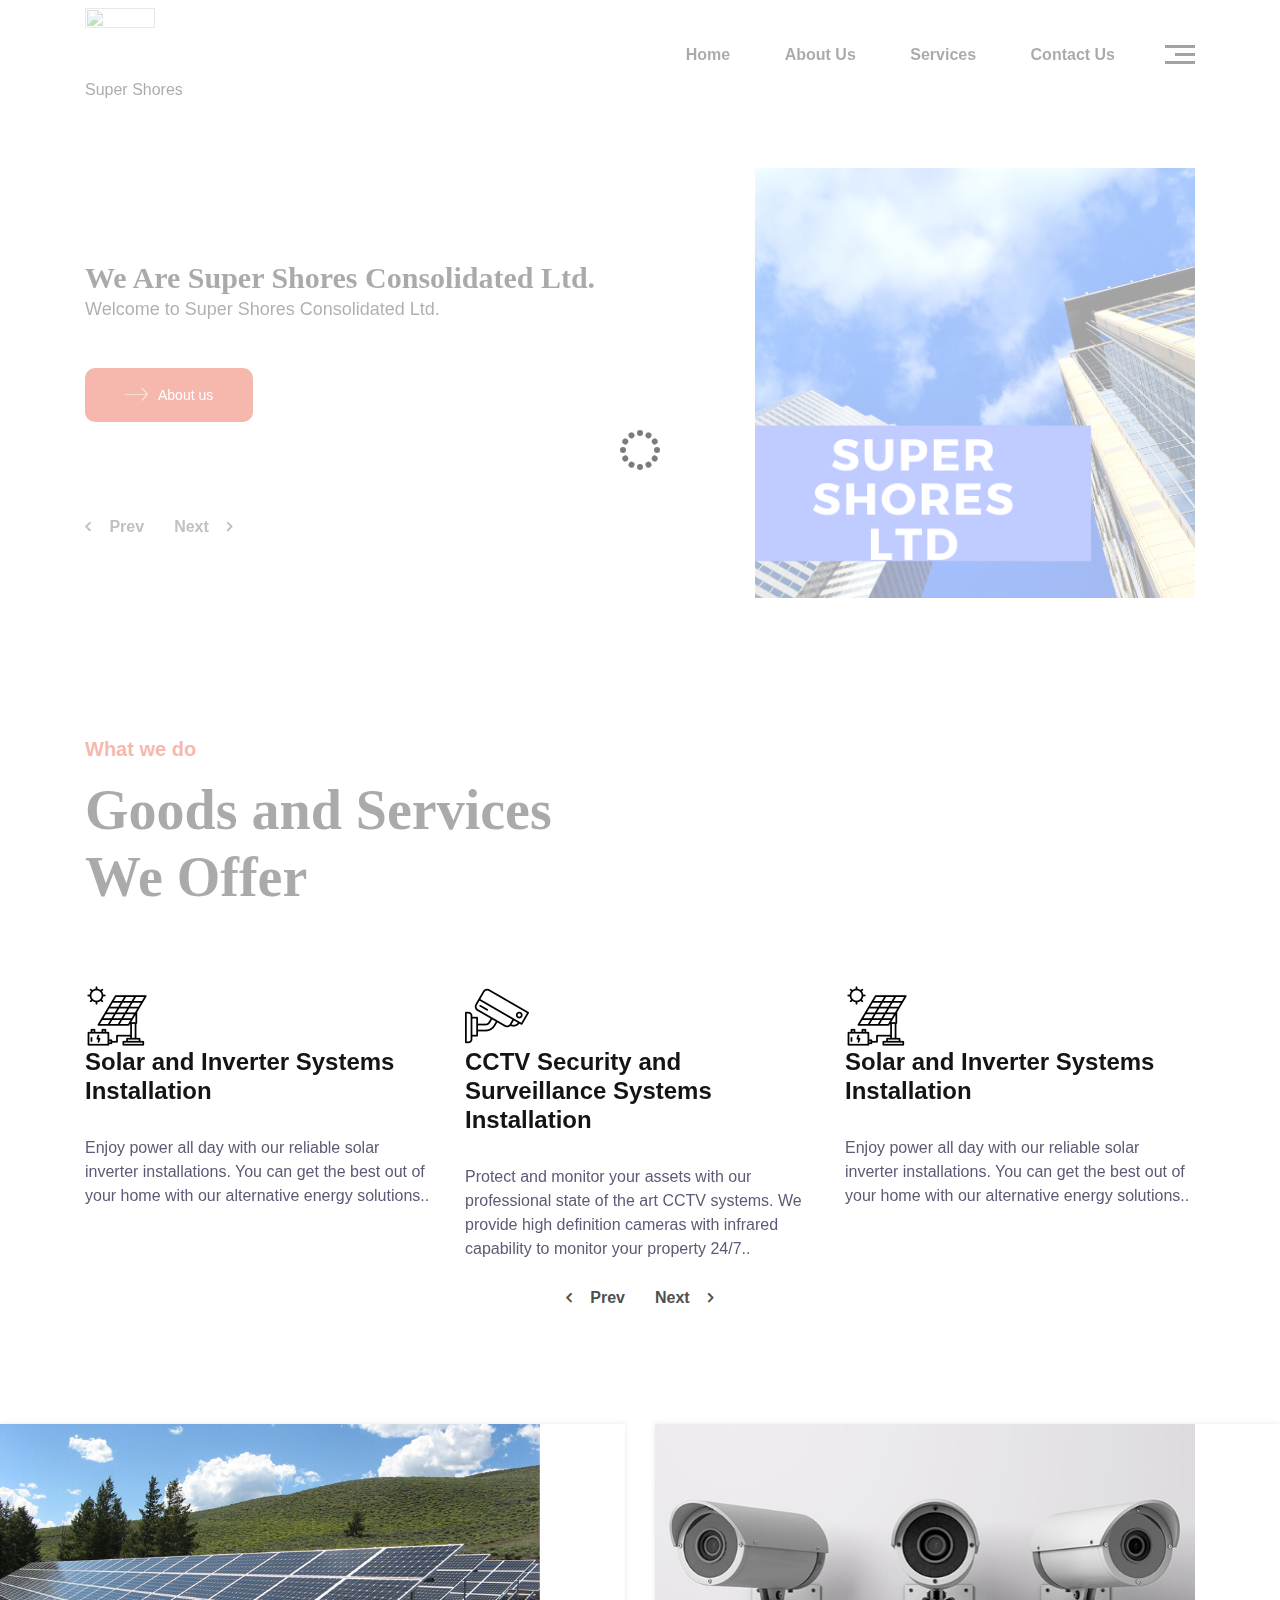
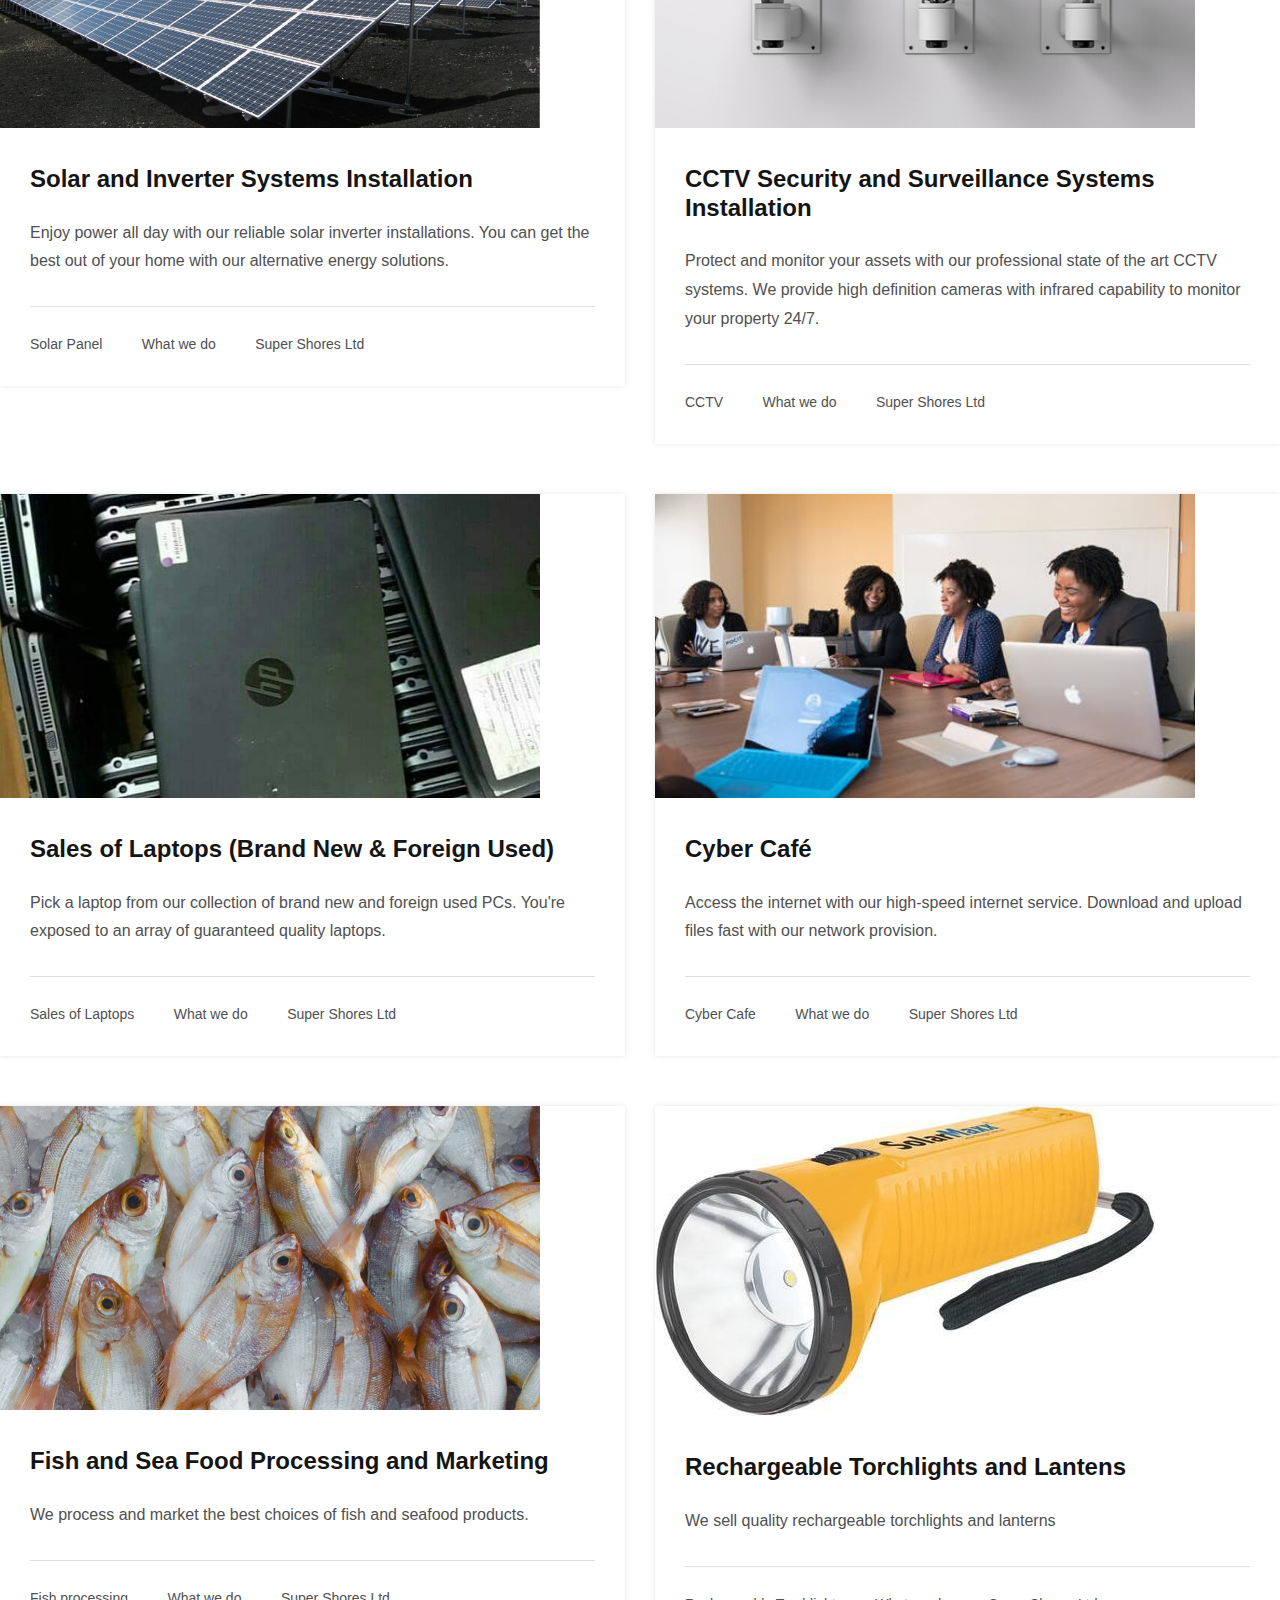
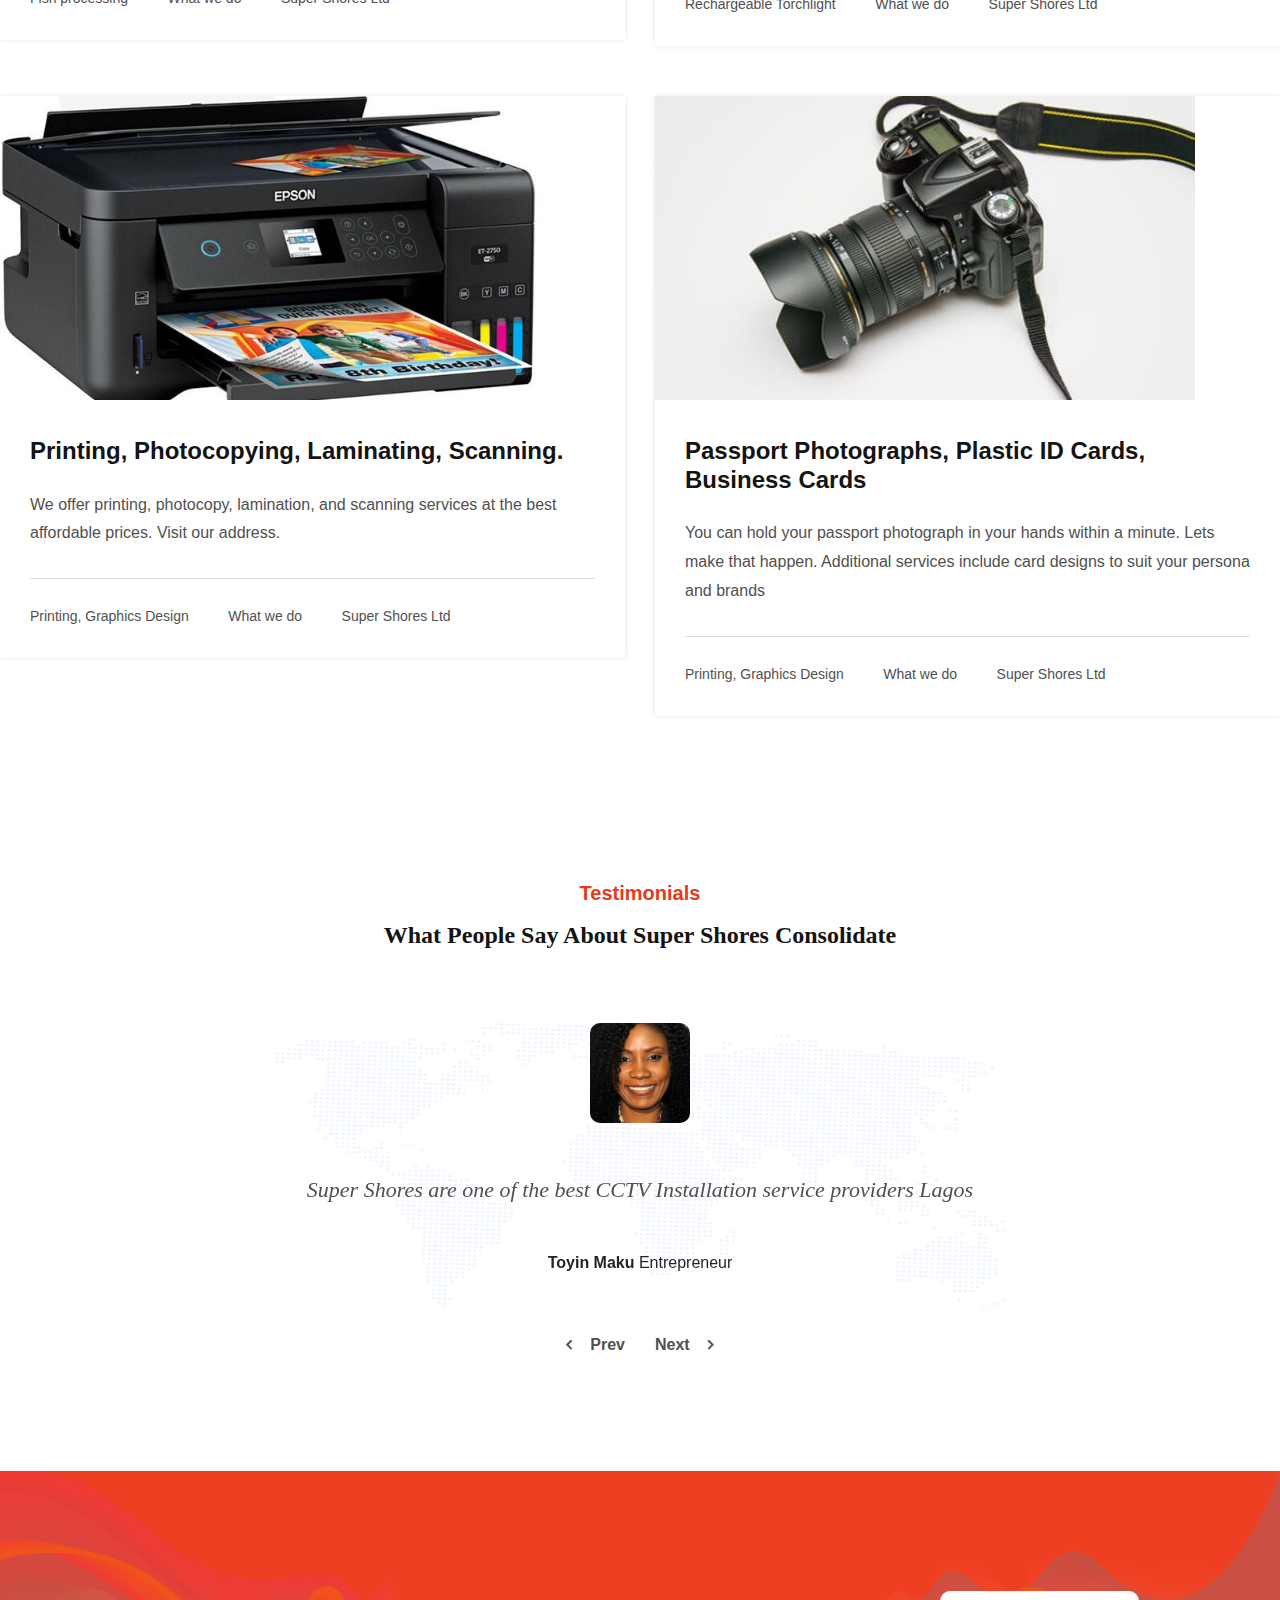
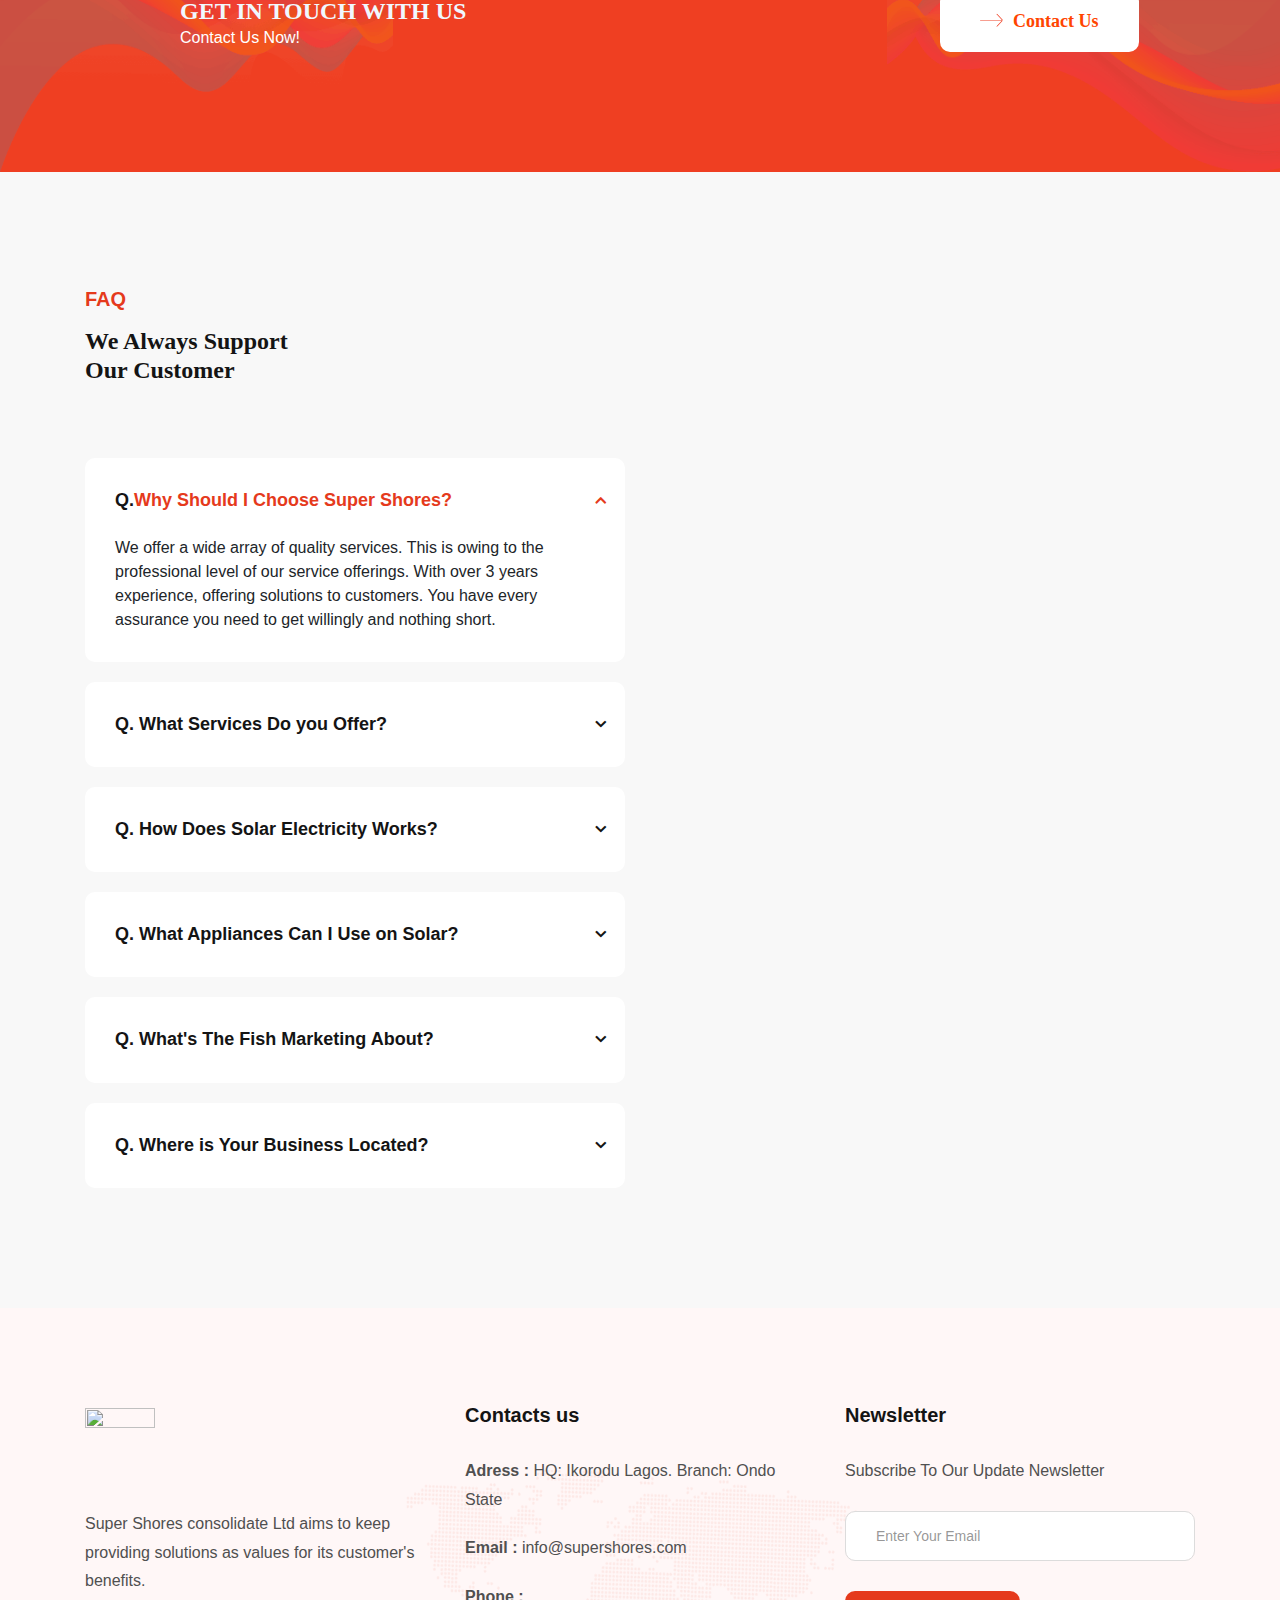
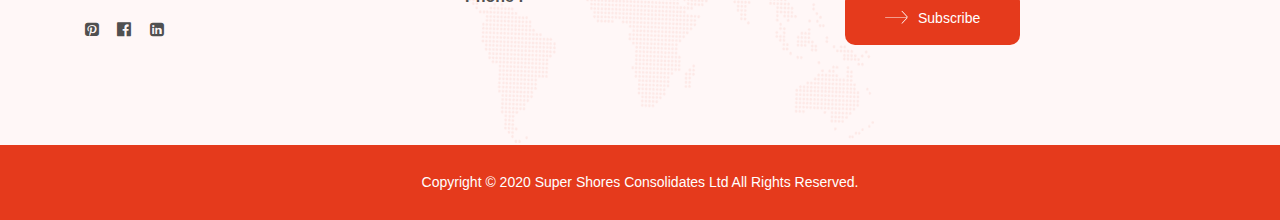
==== index.html @ 83df8cf6 "new" ====
<!DOCTYPE html>
<html lang="zxx">
<head>
    <meta charset="utf-8">
    <meta name="google-site-verification" content="google-site-verification=FLWg2yKEl3-BNckVAK6mxP0PyGJipvJ8XT6WttfmV6Q">
    <meta name="viewport" content="width=device-width, initial-scale=1, shrink-to-fit=no">
    <meta http-equiv="X-UA-Compatible" content="IE=edge">

    <!-- Document Title -->
    <title>Super Shores Consolidated Ltd</title>
 
    <!-- Favicon -->
    <link rel="shortcut icon" type="image/png" href="https://res.cloudinary.com/unitech-global-resource/image/upload/v1593108342/Supershores_2x-Landmark_dmmtxi.png" />
    <!--==== Google Fonts ====-->
    <link href="https://res.cloudinary.com/unitech-global-resource/image/upload/v1593108342/Supershores_2x-Landmark_dmmtxi.png" rel="stylesheet">

    <!-- CSS Files -->

    <!--==== Bootstrap css file ====-->
    <link rel="stylesheet" href="assets/css/bootstrap.min.css">

    <!--==== Font-Awesome css file ====-->
    <link rel="stylesheet" href="assets/css/font-awesome.min.css">

    <!--==== Owl Carousel ====-->
    <link rel="stylesheet" href="assets/plugins/owl-carousel/owl.carousel.min.css">

    <!--==== Animate css file ====-->
    <link rel="stylesheet" href="assets/plugins/animate/animate.min.css">

    <!--==== Style css file ====-->
    <link rel="stylesheet" href="assets/css/style.css">

    <!--==== Responsive css file ====-->
    <link rel="stylesheet" href="assets/css/responsive.css">

    <!--==== Custom css file ====-->
    <link rel="stylesheet" href="assets/css/custom.css">
</head>
<body>
    <!-- Preloader -->
    <div class="preloader">
        <div class="preload-img">
            <div class="sk-circle">
                <div class="sk-child sk-circle1"></div>
                <div class="sk-child sk-circle2"></div>
                <div class="sk-child sk-circle3"></div>
                <div class="sk-child sk-circle4"></div>
                <div class="sk-child sk-circle5"></div>
                <div class="sk-child sk-circle6"></div>
                <div class="sk-child sk-circle7"></div>
                <div class="sk-child sk-circle8"></div>
                <div class="sk-child sk-circle9"></div>
                <div class="sk-child sk-circle10"></div>
                <div class="sk-child sk-circle11"></div>
                <div class="sk-child sk-circle12"></div>
            </div>
        </div>
    </div>
    <!-- End of Preloader -->

    <!-- Header -->
    <header class="bizagn--header">
        <!-- Overlay -->
        <div class="nav-ol"></div>
        <!-- End of Overlay -->

        <div class="bizagn--sticky-nav sticky-header-true">
            <div class="container">
                <!-- Navbar -->
                <div class="bizagn--navbar">
                    <div class="row align-items-center">
                        
                        <div class="col-md-3 col-6">
                            <!-- logo -->
                            <div class="bizagn--logo">
                                <a href="index.html"><img src="https://res.cloudinary.com/unitech-global-resource/image/upload/v1593108342/Supershores_2x-Landmark_dmmtxi.png" height="70px" width="70px" alt="" class="img-fluid" data-rjs="2"> <br>Super Shores</a>
                            </div>
                            <!-- End of logo -->
                        </div>

                        <div class="col-md-9 col-6 d-flex align-items-center justify-content-end position-static">
                            <div class="bizagn--nav-menu">


                                <ul>
                                    <li class="menu-item-has-children"><a href="index.html">Home</a>
                                    
                                    </li>
                                    <li class="menu-item-has-children"><a href="#">About Us</a>
                                        <ul class="sub-menu">
                                            <li><a href="about-us.html">About Us</a></li>
                                        </ul>
                                    </li>
                                    <li class="menu-item-has-children"><a href="#">Services</a>
                                        <ul class="sub-menu">
                                            <li><a href="projects.html">Our Services</a></li>
                                            <li><a href="project-details.html">Project Details</a></li>
                                        </ul>
                                    </li>
                                   
                                    <li><a href="contact-us.html">Contact Us</a></li>
                                </ul>

                            </div>
                            <!-- End 
                            </div>
                            <!-- End of Nav Menu -->

                            <!-- mobile nav -->
                            <div class="bizagn--mobile-nav">

                                <ul class="inline-list">
                                    <li>
                                        <div class="bizagn--off-canvas-toggle">
                                            <span class="line one"></span>
                                            <span class="line two"></span>
                                            <span class="line three"></span>
                                        </div>
                                    </li>
                                </ul>

                            </div>
                            <!-- End of mobile nav -->
                        </div>

                    </div>
                </div>
                <!-- End of Navbar -->
            </div>
        </div>

        <!-- off canvas -->
        <div class="bizagn--off-canvas">
            <div class="bizagn--off-canvas-cover">
                <!-- close button -->
                <div class="bizagn--off-canvas-close">
                    Close <i class="fa fa-close"></i>
                </div>
                <!-- end of close button -->

                <!-- Menu -->
               <div class="bizagn--off-canvas-menu">
                    <ul>
                        <li><a href="index.html">Home</a></li>
                        <li><a href="about-us.html">About Us</a></li>
                        <li><a href="contact-us.html">Contact Us</a></li>
                        <li><a href="projects.html">Services</a></li>
                    </ul>
                </div><!--Menu--> 

                <!-- Newsletter -->
              

                <!-- Social -->
                <div class="bizagn--off-canvas-social">
                    <a href="#"><i class="fa fa-pinterest-square"></i></a>
                    <a href="#"><i class="fa fa-facebook-official"></i></a>
                    <a href="#"><i class="fa fa-linkedin-square"></i></a>
                    <a href="#"><i class="fa fa-dribbble"></i></a>
                    <a href="#"><i class="fa fa-behance-square"></i></a>
                </div>
                <!-- End of Social -->
            </div>
        </div>
        <!-- end of off canvas -->
    </header>
    <!-- End of Header -->

    <!-- Banner Slider -->
    <section class="bizagn--bnner-cover">
        <div class="container">
            <div class="bizagn--banner bizagn--owl-btn owl-carousel" data-owl-nav="true" data-owl-dots="true" data-owl-animate-out="fadeOut" data-owl-animate-in="fadeIn" data-owl-margin="5">

                <!-- slide 01 -->
                <div class="bizagn--banner-slide">
                    <div class="row">
                        <div class="col-md-6">
                            <!-- Slide Text -->
                            <div class="bizagn--banner-slide-text">
                                <h2>We Are Super Shores Consolidated Ltd.</h2>
                                <p>Welcome to Super Shores Consolidated Ltd. 
                                </p>
                                
                               
                                <a href="#" class="btn bizagn--base-btn">
                                    <img src="assets/images/btn-right-arrow.svg" alt="" class="svg left">   About us
                                    <img src="assets/images/btn-right-arrow.svg" alt="" class="svg right">
                                </a>
                            </div>
                            <!-- End of Slide Text -->
                        </div>
                        <div class="col-md-6 d-flex justify-content-md-end">
                            <!-- Slide Images -->
                            <div class="bizagn--banner-slide-images">
                                <div class="main-image">
                                    <img src= "assets/images/banner/1.png" height="670px" width="445px"  alt="" class="img-fluid" data-rjs="2">

                                    <div class="small-image">
                                        <div class="small-image">
                                            <img src="assets/images/banner/1-1.png" alt="" class="img-fluid" data-rjs="2">
                                        </div>
                                    </div>
                                </div>
                            </div>
                            <!-- End of Slide Images -->
                        </div>
                    </div>
                </div>
                <!-- End of slide 01 -->

                <!-- slide 02 -->
                <div class="bizagn--banner-slide">
                    <div class="row">
                        <div class="col-md-6">
                            <!-- Slide Text -->
                            <div class="bizagn--banner-slide-text">
                                <h2>We are Super Shores Consolidated Ltd</h2>
                                <p>We are based in Lagos and Ondo state</p>
                                
                                <a href="#" class="btn bizagn--base-btn">
                                    <img src="assets/images/btn-right-arrow.svg" alt="" class="svg left"> About Us
                                    <img src="assets/images/btn-right-arrow.svg" alt="" class="svg right">
                                </a>
                            </div>
                            
                        </div>
                        <div class="col-md-6">
                            <!-- Slide Images -->
                            <div class="bizagn--banner-slide-images d-flex justify-content-md-end">
                                <div class="main-image">
                                    <img src="https://res.cloudinary.com/unitech-global-resource/image/upload/v1593038697/s_cgwyqb.png" alt="" class="img-fluid" data-rjs="2">

                                    <div class="small-image">
                                        <img src="assets/images/banner/1-1.png" alt="" class="img-fluid" data-rjs="2">
                                    </div>
                                </div>
                            </div>
                            <!-- End of Slide Images -->
                        </div>
                    </div>
                </div>
                <!-- End of slide 02 -->

                <!-- slide 03 -->
                <div class="bizagn--banner-slide">
                    <div class="row">
                        <div class="col-md-6">
                            <!-- Slide Text -->
                            <div class="bizagn--banner-slide-text">
                                <h2>We areSuper Shores Consolidated Ltd</h2>
                                <p>We are offer wide range of service.</p>
                                <a href="#" class="btn bizagn--base-btn">
                                    <img src="assets/images/btn-right-arrow.svg" alt="" class="svg left"> About Us
                                    <img src="assets/images/btn-right-arrow.svg" alt="" class="svg right">
                                </a>
                            </div>
                            <!-- End of Slide Text -->
                        </div>
                        <div class="col-md-6">
                            <!-- Slide Images -->
                            <div class="bizagn--banner-slide-images d-flex justify-content-md-end">
                                <div class="main-image">
                                    <img src="https://res.cloudinary.com/unitech-global-resource/image/upload/v1593038697/s_cgwyqb.png" alt="" class="img-fluid" data-rjs="2">

                                    <div class="small-image">
                                        <img src="assets/images/banner/1-1.png" alt="" class="img-fluid" data-rjs="2">
                                    </div>
                                </div>
                            </div>
                            <!-- End of Slide Images -->
                        </div>
                    </div>
                </div>
                <!-- End of slide 03 -->

            </div>
        </div>
    </section>
    <!-- End of Banner Slider -->

    <!-- Service -->
    <section class="pt-120 pb-120">
        <div class="container">
            <!-- Section Title -->
            <div class="bizagn--section-title">
                <p>What we do</p>
                <h2>Goods and Services <br> We Offer</h2>
            </div>
            <!-- End of Section Title -->
            <div class="bizagn--service-slider bizagn--owl-btn owl-carousel bizagn--nav-95px" data-owl-items="3" data-owl-nav="true" data-owl-margin="30" data-owl-autoplay="false" data-owl-responsive='{"0": {"items": "1"},"768": {"items": "2"}, "992": {"items": "3"}}'>
                <!-- Service Item -->
                <div class="bizagn--service-slider-item">
                    <div class="bizagn--service-item">
                        <img src= "assets/images/service/solar-panel.png" />
                        <h3>Solar and Inverter Systems Installation</h3>
                        <p>Enjoy power all day with our reliable solar inverter installations. You can get the best out of your
                            home with our alternative energy solutions..</p>
                    </div>

                </div>
                <div class="bizagn--service-slider-item">
                    <div class="bizagn--service-item">
                        <img src="assets/images/service/security-camera.png" alt="" class="img-fluid svg">
                        <h3>CCTV Security and Surveillance Systems Installation</h3>
                        <p>Protect and monitor your assets with our professional state of the art CCTV systems. We
                            provide high definition cameras with infrared capability to monitor your property 24/7..</p>
                    </div>
                </div>
                <!-- End of Service Item -->

                <!-- Service Item -->
                <div class="bizagn--service-slider-item">
                    <div class="bizagn--service-item">
                        <img src= "assets/images/service/solar-panel.png" />
                        <h3>Solar and Inverter Systems Installation</h3>
                        <p>Enjoy power all day with our reliable solar inverter installations. You can get the best out of your
                            home with our alternative energy solutions..</p>
                    </div>
                </div>
                <!-- End of Service Item -->
                
                <!-- Service Item -->
                
                <div class="bizagn--service-slider-item">
                    <div class="bizagn--service-item">
                        <img src="assets/images/service/laptop.png" alt="" class="img-fluid svg">
                        <h3>Sales of Laptops (Brand New & Foreign Used)</h3>
                        <p>Pick a laptop from our collection of brand new and foreign used PCs. You&#39;re exposed to an
                            array of guaranteed quality laptops.</p>
                    </div>
                </div>
                <!-- End of Service Item -->

                <!-- Service Item -->
                <div class="bizagn--service-slider-item">
                    <div class="bizagn--service-item">
                        
                        <img src="assets/images/service/wifi.png" alt="" class="img-fluid svg">
                        <h3>Cyber Café</h3>
                        <p>Access the internet with our high-speed internet service. Download and upload files fast with our
                            network provision.</p>
                        
                    </div>
                </div>
                <!-- End of Service Item -->

                <!-- Service Item -->
                <div class="bizagn--service-slider-item">
                    <div class="bizagn--service-item">
                        <img src="assets/images/service/graphic-design.png" alt="" class="img-fluid svg">
                        <h3>Graphics Design</h3>
                        <p>We help you create communicative graphic visuals that capture your desired concepts, and that of your
                            audience.</p>
                    </div>
                </div>
                <!-- End of Service Item -->

                <!-- Service Item -->
                <div class="bizagn--service-slider-item">
                    <div class="bizagn--service-item">
                        <img src="assets/images/service/print.png" alt="" class="img-fluid svg">
                        <h3>Printing, Photocopying, Laminating, Scanning</h3>
                        <p>We offer printing, photocopy, lamination, and scanning services at the best affordable prices.
                            Visit our address.</p>
                    </div>
                </div>
                <div class="bizagn--service-slider-item">
                    <div class="bizagn--service-item">
                        <img src="assets/images/service/ar-camera.png" alt="" class="img-fluid svg">
                        <h3>Passport Photographs, Plastic ID Cards, Business Cards</h3>
                        <p>You can hold your passport photograph in your hands within a minute. Let&#39;s make that happen.
                            Additional services include card designs to suit your persona and brands.</p>
                    </div>
                </div>
                <!-- End of Service Item -->
            </div>
        </div>
    
    </section>
    <!-- End of Service -->

    <div class="row bizagn--blog-section">
        <!-- Blog Item -->
        <div class="col-md-6">
            <div class="bizagn--blog-item">
                <a href="#" class="bizagn--post-thumb">
                    <img src="assets/images/3.png" alt="" class="img-fluid" data-rjs="2">
                </a>
                <div class="bizagn--blog-info">
                    <h3><a href="#">Solar and Inverter Systems Installation</a></h3>
                    <p>Enjoy power all day with our reliable solar inverter installations. You can get the best out of your
                        home with our alternative energy solutions.</p>
                    <div class="bizagn--blog-meta">
                        <ul class="list-inline">
                            <li> <a href="#">Solar Panel</a></li>
                            <li><a href="#">What we do</a></li>
                            <li><a href="#">Super Shores Ltd </a></li>
                        </ul>
                    </div>
                </div>
            </div>
        </div>
        <!-- End of Blog Item -->

        <!-- Blog Item -->
        <div class="col-md-6">
            <div class="bizagn--blog-item">
                <a href="#" class="bizagn--post-thumb">
                    <img src="assets/images/2.png" alt="" class="img-fluid" data-rjs="2">
                </a>
                <div class="bizagn--blog-info">
                    <h3> <a href="#"> CCTV Security and Surveillance Systems Installation </a></h3>
                    <p>Protect and monitor your assets with our professional state of the art CCTV systems. We
                        provide high definition cameras with infrared capability to monitor your property 24/7.</p>
                    <div class="bizagn--blog-meta">
                        <ul class="list-inline">
                            <li> <a href="#">CCTV </a></li>
                            <li><a href="#">What we do</a></li>
                            <li><a href="#">Super Shores Ltd </a></li>
                        </ul>
                    </div>
                </div>
            </div>
        </div>
        <!-- End of Blog Item -->
        <div class="col-md-6">
            <div class="bizagn--blog-item">
                <a href="#" class="bizagn--post-thumb">
                    <img src="assets/images/5.png" alt="" class="img-fluid" data-rjs="2">
                </a>
                <div class="bizagn--blog-info">
                    <h3> <a href="#"> Sales of Laptops (Brand New & Foreign Used) </a></h3>
                    <p>Pick a laptop from our collection of brand new and foreign used PCs. You&#39;re exposed to an
                        array of guaranteed quality laptops.</p>
                    <div class="bizagn--blog-meta">
                        <ul class="list-inline">
                            <li> <a href="#">Sales of Laptops</a></li>
                            <li><a href="#">What we do</a></li>
                            <li><a href="#">Super Shores Ltd </a></li>
                        </ul>
                    </div>
                </div>
            </div>
        </div>
        <!-- End of Blog Item -->
        <div class="col-md-6">
            <div class="bizagn--blog-item">
                <a href="#" class="bizagn--post-thumb">
                    <img src="assets/images/6.png" alt="" class="img-fluid" data-rjs="2">
                </a>
                <div class="bizagn--blog-info">
                    <h3> <a href="#"> Cyber Café </a></h3>
                    <p>Access the internet with our high-speed internet service. Download and upload files fast with our
                        network provision.</p>
                    <div class="bizagn--blog-meta">
                        <ul class="list-inline">
                            <li><a href="#">Cyber Cafe</a></li>
                            <li><a href="#">What we do</a></li>
                            <li><a href="#">Super Shores Ltd </a></li>
                        </ul>
                    </div>
                </div>
            </div>
        </div>
        <!-- End of Blog Item -->
        <div class="col-md-6">
            <div class="bizagn--blog-item">
                <a href="#" class="bizagn--post-thumb">
                    <img src="assets/images/7.png" alt="" class="img-fluid" data-rjs="2">
                </a>
                <div class="bizagn--blog-info">
                    <h3><a href="#">Fish and Sea Food Processing and Marketing </a></h3>
                    <p>We process and market the best choices of fish and seafood products.</p>
                    <div class="bizagn--blog-meta">
                        <ul class="list-inline">
                            <li> <a href="#">Fish processing</a></li>
                            <li><a href="#">What we do</a></li>
                            <li><a href="#">Super Shores Ltd </a></li>
                        </ul>
                    </div>
                </div>
            </div>
        </div>

        <!-- Blog Item -->
        <div class="col-md-6">
            <div class="bizagn--blog-item">
                <a href="#" class="bizagn--post-thumb">
                    <img src="assets/images/8.jpg" alt="" class="img-fluid" data-rjs="2">
                </a>
                <div class="bizagn--blog-info">
                    <h3><a href="#">Rechargeable Torchlights and Lantens</a></h3>
                    <p>We sell quality rechargeable torchlights and lanterns</p>
                    <div class="bizagn--blog-meta">
                        <ul class="list-inline">
                            <li> <a href="#">Rechargeable Torchlight</a></li>
                            <li><a href="#">What we do</a></li>
                            <li><a href="#">Super Shores Ltd </a></li>
                        </ul>
                    </div>
                </div>
            </div>
        </div>

        <!-- Blog Item -->
        <div class="col-md-6">
            <div class="bizagn--blog-item">
                <a href="#" class="bizagn--post-thumb">
                    <img src="assets/images/1.png" alt="" class="img-fluid" data-rjs="2">
                </a>
                <div class="bizagn--blog-info">
                    <h3><a href="#">Printing, Photocopying, Laminating, Scanning.</a></h3>
                    <p>We offer printing, photocopy, lamination, and scanning services at the best affordable prices.
                        Visit our address.</p>
                    <div class="bizagn--blog-meta">
                        <ul class="list-inline">
                            <li><a href="#">Printing, Graphics Design</a></li>
                            <li><a href="#">What we do</a></li>
                            <li><a href="#">Super Shores Ltd </a></li>
                        </ul>
                    </div>
                </div>
            </div>
        </div>

        <!-- Blog Item -->
        <div class="col-md-6">
            <div class="bizagn--blog-item">
                <a href="#" class="bizagn--post-thumb">
                    <img src="assets/images/4.png" alt="" class="img-fluid" data-rjs="2">
                </a>
                <div class="bizagn--blog-info">
                    <h3><a href="#">Passport Photographs, Plastic ID Cards, Business Cards</a></h3>
                    <p>You can hold your passport photograph in your hands within a minute. Lets make that happen.
                        Additional services include card designs to suit your persona and brands</p>
                    <div class="bizagn--blog-meta">
                        <ul class="list-inline">
                            <li> <a href="#">Printing, Graphics Design</a></li>
                            <li><a href="#">What we do</a></li>
                            <li><a href="#">Super Shores Ltd </a></li>
                        </ul>
                    </div>
                </div>
            </div>
        </div>


        <!-- Read More Button -->
        <a href="#" class="bizagn--rm-btn"><i class="fa fa-angle-right"></i></a>
        <!-- End of Read More Button -->
    </div>
</div>
</section>
<!-- End of Blogs -->

    <!-- Testimonial -->
    <section class="pt-120 pb-120">
        <div class="container">
            <!-- Section Title -->
            <div class="bizagn--section-title text-center">
                <p>Testimonials</p>
                <h3>What People Say About Super Shores Consolidate</h3>
            </div>
            <!-- End of Section Title -->

            <div class="row">
                <div class="col-md-8 offset-md-2">
                    <!-- Testimonial Slider -->
                    <div class="bizagn--testi-slider bizagn--owl-btn owl-carousel bizagn--nav-95px" data-owl-nav="true" data-owl-autoplay="false" data-bg-img="assets/images/testimonial/map-bg.png">
                        <!-- Testimonial Slider Item -->
                        <div class="bizagn--testi-slider-item">
                            <div class="bizagn--testi-item text-center">
                                <img src="assets/images/testimonial/client-1.png" alt="" class="img-fluid" data-rjs="2">
                                <p> Super Shores are one of the best CCTV Installation service providers Lagos</p>
                                <div class="client-pos"> <span>Toyin Maku </span> Entrepreneur</div>
                            </div>
                        </div>
                        <!-- End of Testimonial Slider Item -->

                        <!-- Testimonial Slider Item -->
                        <div class="bizagn--testi-slider-item">
                            <div class="bizagn--testi-item text-center">
                                <img src="assets/images/testimonial/client-2.png" alt="" class="img-fluid" data-rjs="2">
                                <p>They sell afffordable and dependable laptop systems</p>
                                <div class="client-pos"> <span>Bode Thomas </span> Entrepreneur</div>
                            </div>
                        </div>
                        <!-- End of Testimonial Slider Item -->

                        <!-- Testimonial Slider Item -->
                        <div class="bizagn--testi-slider-item">
                            <div class="bizagn--testi-item text-center">
                                <img src="assets/images/testimonial/client-3.png" alt="" class="img-fluid" data-rjs="2">
                                <p>Super shores Ltd best brands who do quality printing, business card and signagae services in Lagos state.</p>
                                <div class="client-pos"> <span>Chuka Chinedu </span> Entrepreneur</div>
                            </div>
                        </div>
                        <!-- End of Testimonial Slider Item -->
                    </div>
                    <!-- End of Testimonial Slider -->
                </div>
            </div>
            

        </div>
    </section>
    <!-- End of Testimonial -->

    <!-- Call To Action -->
    <section class="pt-120 pb-120 bg-red" data-bg-img="assets/images/cta-bg.png">
        <div class="container">
            <div class="row align-items-center">
                <div class="col-lg-7 col-md-8 offset-lg-1">
                    <h3 style="color: aliceblue;">GET IN TOUCH WITH US</h3>
                    <p>Contact Us Now!</p>
                </div>
                <div class="col-lg-3 col-md-4 offset-lg-1">
                    <a href="#" class="btn bizagn--base-btn white-btn">
                        <img src="assets/images/btn-right-arrow.svg" alt="" class="svg left">
                        <h4 style="color: orangered;">Contact Us</h4>
                        <img src="assets/images/btn-right-arrow.svg" alt="" class="svg right">
                    </a>
                </div>
            </div>
        </div>
    </section>
    <!-- End of Call To Action -->


    <!-- FAQ -->
    <section class="pt-120 pb-90 bg-f8">
        <div class="container">
            <div class="row">
                <div class="col-lg-6">
                    <!-- Section Title -->
                    <div class="bizagn--section-title">
                        <p>FAQ</p>
                        <h3>We Always Support <br> Our Customer</h3>
                    </div>
                    <!-- End of Section Title -->

                    <!-- FAQ Items -->
                    <div class="bizagn--faq-items accordion" id="bizagn--accordion">
                        <!-- FAQ Item 01 -->
                        <div class="bizagn--faq-item">
                            <div class="target-area active" id="target-area">
                                <h3 data-toggle="collapse" data-target="#expand-area-1" aria-expanded="true" aria-controls="expand-area-1">
                                    <span>Q.</span>Why Should I Choose Super Shores?
                                </h3>
                            </div>
                            <div id="expand-area-1" class="collapse expand-area show" aria-labelledby="target-area" data-parent="#bizagn--accordion">
                                <p>We offer a wide array of quality services. This is owing to the professional level of our service offerings. With over 3 years experience, offering solutions to customers.
                                     You have every assurance you need to get willingly and nothing short.</p>
                            </div>
                        </div>
                        <!-- End of FAQ Item 01 -->

                        <!-- FAQ Item 02 -->
                        <div class="bizagn--faq-item">
                            <div class="target-area">
                                <h3 class="collapsed" data-toggle="collapse" data-target="#expand-area-2" aria-expanded="false" aria-controls="expand-area-2">
                                    <span>Q.</span> 
                                    What Services Do you Offer?
                                </h3>
                            </div>
                            <div id="expand-area-2" class="collapse expand-area" aria-labelledby="target-area" data-parent="#bizagn--accordion">
                                <p>We are a solution driven company, offering solutions relating to security with our CCTV solution services, media solutions and creative solutions. 
                                    We also provide processing and marketing services of fish and seafood.</p>
                            </div>
                        </div>
                        <!-- End of FAQ Item 02 -->
                        
                        <!-- FAQ Item 03 -->
                        <div class="bizagn--faq-item">
                            <div class="target-area">
                                <h3 class="collapsed" data-toggle="collapse" data-target="#expand-area-3" aria-expanded="false" aria-controls="expand-area-3">
                                    <span>Q.</span>  How Does Solar Electricity Works?
                                </h3>
                            </div>
                            <div id="expand-area-3" class="collapse expand-area" aria-labelledby="target-area" data-parent="#bizagn--accordion">
                                <p>Solar electricity uses and stores energy from the sun. It basically consists of solar panels, a charge controller, batteries, and an inverted all connected. The panel receives free energy directly from the sun. The batteries store the energy while the charge controller regulates generated electricity. 
                                    The inverter converts direct current into alternating current used by home appliances</p>
                            </div>
                        </div>
                        <!-- End of FAQ Item 03 -->

                        <!-- FAQ Item 03 -->
                        <div class="bizagn--faq-item">
                            <div class="target-area">
                                <h3 class="collapsed" data-toggle="collapse" data-target="#expand-area-4" aria-expanded="false" aria-controls="expand-area-4">
                                    <span>Q.</span> What Appliances Can I Use on Solar?
                                </h3>
                            </div>
                            <div id="expand-area-4" class="collapse expand-area" aria-labelledby="target-area" data-parent="#bizagn--accordion">
                                <p>Solar only allows for low energy appliances but you can get your solar compatible appliances from us such as machines, irons or other appliances that work well with Solar energy</p>
                            </div>
                        </div>
                        <!-- End of FAQ Item 03 -->
                        <!-- FAQ Item 04 -->
                        <div class="bizagn--faq-item">
                            <div class="target-area">
                                <h3 class="collapsed" data-toggle="collapse" data-target="#expand-area-4" aria-expanded="false" aria-controls="expand-area-4">
                                    <span>Q.</span> 
                                    What's The Fish Marketing About?                                    
                                </h3>
                            </div>
                            <div id="expand-area-4" class="collapse expand-area" aria-labelledby="target-area" data-parent="#bizagn--accordion">
                                <p>We offer processing and Marketing of fishes and seafood.
                                    To ensure satisfaction of all the available customers as a consolidated group.</p>
                            </div>
                        </div>
                        <!-- End of FAQ Item 04 -->
                          <!-- FAQ Item 04 -->
                          <div class="bizagn--faq-item">
                            <div class="target-area">
                                <h3 class="collapsed" data-toggle="collapse" data-target="#expand-area-4" aria-expanded="false" aria-controls="expand-area-4">
                                    <span>Q.</span> 
                                    Where is Your Business Located?                                    
                                </h3>
                            </div>
                            <div id="expand-area-4" class="collapse expand-area" aria-labelledby="target-area" data-parent="#bizagn--accordion">
                                <p>Our Head Quarters is Located in Ikorodu, Lagos state. We also have a branch at Ondo state. We deliver goods nationwide.</p>
                            </div>
                        </div>
                        <!-- End of FAQ Item 04 -->
                    </div>
                    <!-- End of FAQ Items -->
                </div>
                <div class="col-lg-5 offset-lg-1 d-md-flex align-items-bottom justify-content-center bizagn--faq-img">
                    <div class="bizagn--faq-img-cover">
                        <img src="https://res.cloudinary.com/unitech-global-resource/image/upload/v1593035358/faq_zjpz72.jpg" alt="" class="img-fluid" data-rjs="2">
                    </div>
                </div>
            </div>
        </div>
    </section>
    <!-- End of FAQ -->


    <!-- Footer -->
    <footer class="bizagn--footer">
        <!-- Footer Top -->
        <div class="bizagn--footer-top" data-bg-img="assets/images/footer-map.png">
            <div class="container">
                <div class="row">
                    <div class="col-lg-4 col-md-6">
                        <!-- Widget -->
                        <div class="bizagn--widget footer-widget">
                            <div class="bizagn--widget-content">
                                <a href="#">
                                    <img src="https://res.cloudinary.com/unitech-global-resource/image/upload/v1593108342/Supershores_2x-Landmark_dmmtxi.png" height="70px" width="70px" alt="" class="img-fluid" data-rjs="2">
                                </a> <br> <br> <br>
                                <p> Super Shores consolidate Ltd aims to keep providing solutions as values for its customer's benefits.</p>
                                <div class="widget-social">
                                    <a href="#"><i class="fa fa-pinterest-square"></i></a>
                                    <a href="#"><i class="fa fa-facebook-official"></i></a>
                                    <a href="#"><i class="fa fa-linkedin-square"></i></a>
                                </div>
                            </div>
                        </div>
                        <!-- End of Widget -->
                    </div>
                    <div class="col-lg-4 col-md-6">
                        <!-- Widget -->
                        <div class="bizagn--widget footer-widget">
                            <div class="bizagn--widget-title">
                                <h3>Contacts us</h3>
                            </div>
                            <div class="bizagn--widget-content">
                                <ul class="bizagn--menu">
                                    <li><span>Adress : </span> HQ: Ikorodu Lagos. Branch: Ondo State</li>
                                    <li><span>Email : </span> info@supershores.com</li>
                                    <li><span>Phone : </span> </li>
                                </ul>
                            </div>
                        </div>
                        <!-- End of Widget -->
                    </div>
                    <div class="col-lg-4 col-md-12">
                        <!-- Widget -->
                        <div class="bizagn--widget footer-widget">
                            <div class="bizagn--widget-title">
                                <h3>Newsletter</h3>
                            </div>
                            <div class="bizagn--widget-content">
                                <p>Subscribe To Our  Update Newsletter</p>
                                <form class="newsletter-form" action="https://themelooks.us13.list-manage.com/subscribe/post?u=79f0b132ec25ee223bb41835f&amp;id=f4e0e93d1d" method="post">
                                    <input type="email" class="form-control" placeholder="Enter Your Email">
                                    <button type="submit" class="btn bizagn--base-btn">
                                        <img src="assets/images/btn-right-arrow.svg" alt="" class="svg left"> Subscribe
                                        <img src="assets/images/btn-right-arrow.svg" alt="" class="svg right">
                                    </button>
                                </form>
                            </div>
                        </div>
                        <!-- End of Widget -->
                    </div>
                </div>
            </div>
        </div>
        <!-- End of Footer Top -->

        <!-- Footer Bottom -->
        <div class="bizagn--footer-bottom">
            <div class="container">
                <div class="bizagn--footer-cradit text-center">
                    <p>Copyright © 2020 Super Shores Consolidates Ltd All Rights Reserved.</p>
                </div>
            </div>
        </div>
        <!-- End of Footer Bottom -->
    </footer>
    <!-- End of Footer -->

    <!-- Back to Top Button -->
    <div class="back-to-top d-flex align-items-center justify-content-center">
        <span><i class="fa fa-angle-up"></i></span>
    </div>
    <!-- End of Back to Top Button -->


    <!-- JS Files -->

    <!-- ==== JQuery 3.3.1 js file ==== -->
    <script src="assets/js/jquery-3.3.1.min.js"></script>

    <!-- ==== Bootstrap js file ==== -->
    <script src="assets/js/bootstrap.bundle.min.js"></script>

    <!-- ==== Owl Carousel js file ==== -->
    <script src="assets/plugins/owl-carousel/owl.carousel.min.js"></script>

    <!-- ==== Menumaker js file ==== -->
    <script src="assets/plugins/menumaker/menumaker.js"></script>

    <!-- ==== Isotope js file ==== -->
    <script src="assets/plugins/isotope/isotope.pkgd.min.js"></script>
    <script src="assets/plugins/isotope/imagesloaded.pkgd.min.js"></script>

    <!-- ==== Ratina js file ==== -->
    <script src="assets/plugins/ratinajs/retina.min.js"></script>

    <!-- ==== google map api key ==== -->
    <script src="https://maps.googleapis.com/maps/api/js?key=AIzaSyCjkssBA3hMeFtClgslO2clWFR6bRraGz0"></script>

    <!-- ==== Script js file ==== -->
    <script src="assets/js/scripts.js"></script>

    <!-- ==== Custom js file ==== -->
    <script src="assets/js/custom.js"></script>
    
    <script type="text/javascript"> //<![CDATA[
        var tlJsHost = ((window.location.protocol == "https:") ? "https://secure.trust-provider.com/" : "http://www.trustlogo.com/");
        document.write(unescape("%3Cscript src='" + tlJsHost + "trustlogo/javascript/trustlogo.js' type='text/javascript'%3E%3C/script%3E"));
      //]]></script>
      <script language="JavaScript" type="text/javascript">
        TrustLogo("https://www.positivessl.com/images/seals/positivessl_trust_seal_lg_222x54.png", "POSDV", "none");
      </script>

</body>
</html>
---- assets/css/style.css ----
@charset "UTF-8";
/* *******************
 *
 * Template name:  Drogency
 *
 * Version:        1.0
 *
 * Author:         ThemeLooks
 *
 * Author url:     http://themelooks.com
 *
 *
 *
 * NOTE:
 *
 * -----
 *
 * Please DO NOT EDIT THIS CSS, you may need to use "custom.css" file for writing your custom css.
 *
 * We may release future updates so it will overwrite this file. it's better and safer to use "custom.css".
 *
 * 01: Reset
 *
 * 02: Common CSS
 *
 * 03: Widgets
 *
 * 04: Preloader
 *
 * 05: Animations
 *
 * 06: Header
 *
 * 07: Banner
 *
 * 08: Project
 *
 * 09: Service
 *
 * 10: Testimonial
 *
 * 11: Call To Action
 *
 * 12: Team
 *
 * 13: FAQ
 *
 * 14: Blog
 *
 * 15: Footer
 *
 * 16: About Page
 *
 * 17: Contact Page
 *
 * 18: Project Page
 *
 * 19: Post Page
 *
 * 20: 404 Page
 *
 * ********************/
/* 1.0 Reset */
* {
  list-style: none;
  outline: none !important;
}

ol,
ul,
p {
  margin: 0;
  padding: 0;
}

input::-webkit-outer-spin-button,
input::-webkit-inner-spin-button {
  -webkit-appearance: none;
  appearance: none;
  margin: 0;
}

input[type=number] {
  -moz-appearance: textfield;
}

input:-webkit-autofill,
input:-webkit-autofill:hover,
input:-webkit-autofill:focus,
input:-webkit-autofill:active {
  -webkit-transition: background-color 5000s ease-in-out 0s;
  transition: background-color 5000s ease-in-out 0s;
}

::-moz-selection {
  text-shadow: none;
  color: #fff;
  background: #141414;
}

::selection {
  text-shadow: none;
  color: #fff;
  background: #141414;
}

::-webkit-input-placeholder {
  color: rgba(80, 80, 80, 0.6) !important;
  opacity: 1 !important;
}

::-moz-placeholder {
  color: rgba(80, 80, 80, 0.6) !important;
  opacity: 1 !important;
}

:-ms-input-placeholder {
  color: rgba(80, 80, 80, 0.6) !important;
  opacity: 1 !important;
}

::placeholder {
  color: rgba(80, 80, 80, 0.6) !important;
  opacity: 1 !important;
}

iframe {
  max-width: 100%;
}

button:focus,
input:focus,
select:focus,
textarea:focus {
  outline: none !important;
  box-shadow: none;
}

button,
button[type=submit],
input[type=submit] {
  border: none;
  background-color: transparent;
  cursor: pointer;
  -webkit-appearance: button;
  -moz-appearance: button;
  appearance: button;
}

textarea.form-control {
  resize: none;
  min-height: 155px;
  padding-top: 15px;
  padding-bottom: 15px;
}

.form-control:focus {
  box-shadow: none;
  border-color: #999;
}

img {
  max-width: 100%;
  height: auto;
}

a {
  color: #141414;
  -webkit-transition: 0.2s ease;
  transition: 0.2s ease;
}

a:hover,
a:active,
a:focus {
  color: #e53a1c;
  text-decoration: none;
  outline: none !important;
  -webkit-transition: 0.2s ease;
  transition: 0.2s ease;
}

input,
select,
textarea,
.form-control {
  text-decoration: none;
  outline: none !important;
  box-shadow: none;
  border-radius: 10px;
  border: 1px solid #dcdcdc;
  padding: 0px 30px;
  color: #141414;
  position: relative;
  height: 50px;
  font-size: 14px;
}

.form-control:focus,
.form-control:active {
  -webkit-transition: 0.3s linear;
  transition: 0.3s linear;
}

.btn,
.btn:hover,
.btn:focus,
.btn:active {
  box-shadow: none;
}

h1,
h2,
h3,
h4,
h5,
h6,
p {
  margin-bottom: 0;
  padding: 0;
}

h1,
h2,
h3,
h4,
h5,
h6 {
  font-family: "Vollkorn", serif;
  color: #141414;
  font-weight: 700;
}

p {
  font-family: "Montserrat", sans-serif;
}

h1 {
  font-size: 48px;
}

h2 {
  font-size: 30px;
}

h3 {
  font-size: 24px;
}

h4 {
  font-size: 18px;
}

h5 {
  font-size: 16px;
}

h6 {
  font-size: 14px;
}

body {
  overflow-x: hidden !important;
  font-family: "Montserrat", sans-serif;
}

.mb-30 {
  margin-bottom: 30px;
}

.pt-120 {
  padding-top: 120px;
}
@media only screen and (max-width: 991px) {
  .pt-120 {
    padding-top: 80px;
  }
}

.pb-120 {
  padding-bottom: 120px;
}
@media only screen and (max-width: 991px) {
  .pb-120 {
    padding-bottom: 80px;
  }
}

.pb-70 {
  padding-bottom: 70px;
}
@media only screen and (max-width: 991px) {
  .pb-70 {
    padding-bottom: 50px;
  }
}

.pb-80 {
  padding-bottom: 80px;
}
@media only screen and (max-width: 991px) {
  .pb-80 {
    padding-bottom: 50px;
  }
}

.pb-90 {
  padding-bottom: 90px;
}
@media only screen and (max-width: 991px) {
  .pb-90 {
    padding-bottom: 50px;
  }
}

/* 2.0 Common CSS */
.btn-style-right, .bizagn--rm-btn, .bizagn--owl-btn .owl-nav .owl-next {
  font-size: 16px !important;
  font-weight: 700 !important;
  font-family: "Montserrat", sans-serif !important;
  color: #505050 !important;
  position: relative;
}
.btn-style-right:hover:before, .bizagn--rm-btn:hover:before, .bizagn--owl-btn .owl-nav .owl-next:hover:before {
  opacity: 1;
  background-color: #e53a1c;
  width: 100%;
}
.btn-style-right:before, .bizagn--rm-btn:before, .bizagn--owl-btn .owl-nav .owl-next:before {
  content: "";
  position: absolute;
  bottom: 0px;
  height: 1px;
  width: 0px;
  background-color: #222;
  opacity: 0;
  -webkit-transition: 0.4s ease;
  transition: 0.4s ease;
  left: 0;
}
.btn-style-right i, .bizagn--rm-btn i, .bizagn--owl-btn .owl-nav .owl-next i {
  font-weight: 700;
  margin-left: 14px;
}

.btn-style-left, .bizagn--owl-btn .owl-nav .owl-prev {
  font-size: 16px !important;
  font-weight: 700 !important;
  font-family: "Montserrat", sans-serif !important;
  color: #505050 !important;
  position: relative;
}
.btn-style-left:hover:before, .bizagn--owl-btn .owl-nav .owl-prev:hover:before {
  opacity: 1;
  background-color: #e53a1c;
  width: 100%;
}
.btn-style-left:before, .bizagn--owl-btn .owl-nav .owl-prev:before {
  content: "";
  position: absolute;
  bottom: 0px;
  height: 1px;
  width: 0px;
  background-color: #222;
  opacity: 0;
  -webkit-transition: 0.4s ease;
  transition: 0.4s ease;
  right: 0;
}
.btn-style-left i, .bizagn--owl-btn .owl-nav .owl-prev i {
  font-weight: 700;
  margin-right: 14px;
}

.bizagn--btn-mix {
  background-color: #e53a1c;
  color: #fff;
  border-radius: 0px;
  -webkit-transition: 0.4s ease-in-out;
  transition: 0.4s ease-in-out;
  padding-left: 30px;
  padding-right: 30px;
  font-size: 14px;
  border: 0px;
}
.bizagn--btn-mix:hover {
  color: #fff;
  background-color: #141414;
}

.bizagn--base-btn {
  background-color: #e53a1c !important;
  padding: 20px 40px;
  padding-left: 73px;
  color: #ffffff;
  line-height: 1;
  border: 0px;
  border-radius: 10px;
  font-size: 14px;
  z-index: 9;
  position: relative;
  -webkit-transition: 0.4s ease;
  transition: 0.4s ease;
  z-index: 0;
  overflow: hidden;
}
.bizagn--base-btn.white-btn {
  background-color: #fff !important;
  color: #EF3F22;
}
.bizagn--base-btn.white-btn .svg path {
  fill: #e53a1c;
}
@media only screen and (max-width: 767px) {
  .bizagn--base-btn.white-btn {
    margin-top: 25px;
  }
}
.bizagn--base-btn.white-btn:hover {
  color: #EF3F22;
}
.bizagn--base-btn.white-btn:before {
  display: none;
}
.bizagn--base-btn.white-btn .svg path {
  fill: #EF3F22;
}
.bizagn--base-btn:focus, .bizagn--base-btn:active {
  color: #ffffff;
  padding-left: 40px;
  padding-right: 73px;
}
.bizagn--base-btn:hover, .bizagn--base-btn:focus {
  color: #ffffff;
  padding-left: 40px;
  padding-right: 73px;
}
.bizagn--base-btn:hover:before, .bizagn--base-btn:focus:before {
  height: 100%;
  width: 100%;
  opacity: 0;
  -webkit-transition: 0.4s ease;
  transition: 0.4s ease;
}
.bizagn--base-btn:hover .svg.left, .bizagn--base-btn:focus .svg.left {
  left: -63px;
}
.bizagn--base-btn:hover .svg.right, .bizagn--base-btn:focus .svg.right {
  right: 40px;
  -webkit-animation: 1.4s lrmove linear infinite;
          animation: 1.4s lrmove linear infinite;
}
.bizagn--base-btn:before {
  content: "";
  position: absolute;
  top: 50%;
  left: 50%;
  -webkit-transform: translate(-50%, -50%);
          transform: translate(-50%, -50%);
  height: 0;
  width: 0;
  background-color: #141414;
  border-radius: 10px;
  z-index: -1;
}
.bizagn--base-btn .svg {
  width: 23px;
  height: 13px;
  margin-top: -4px;
  position: absolute;
  top: 50%;
  -webkit-transform: translateY(-25%);
          transform: translateY(-25%);
  -webkit-transition: 0.4s;
  transition: 0.4s;
}
.bizagn--base-btn .svg path {
  fill: #ffffff;
  -webkit-transition: 0.4s;
  transition: 0.4s;
}
.bizagn--base-btn .svg.left {
  left: 40px;
}
.bizagn--base-btn .svg.right {
  right: -63px;
}

.bizagn--owl-btn .owl-item img {
  width: auto;
  max-width: 100%;
}
.bizagn--section-title {
  margin-top: -8px;
  margin-bottom: 73px;
}
.bizagn--section-title p {
  color: #e53a1c;
  font-family: "Montserrat", sans-serif;
  font-weight: 700;
  margin-bottom: 13px;
  font-size: 20px;
}
.bizagn--section-title h2 {
  font-size: 56px;
  color: #141414;
}
@media only screen and (max-width: 991px) {
  .bizagn--section-title h2 {
    font-size: 36px;
  }
}

.bizagn--page-title {
  padding-top: 255px;
  padding-bottom: 255px;
  background-color: #FFF7F7;
  text-align: center;
  position: relative;
}
.bizagn--page-title h2 {
  font-size: 60px;
  color: #141414;
  line-height: 1.1;
}
.bizagn--page-title p {
  max-width: 540px;
  margin: 0 auto;
  color: #505050;
  line-height: 1.8;
}
.bizagn--page-title .bizagn--page-bc {
  position: absolute;
  bottom: 60px;
  left: 0;
  -webkit-transform: translateY(-50%);
          transform: translateY(-50%);
  width: 100%;
}
.bizagn--page-title .bizagn--page-bc ul li {
  margin-right: 7px;
  margin-left: -4px;
  display: inline-block;
}
.bizagn--page-title .bizagn--page-bc ul li:last-child {
  color: #e53a1c;
}
.bizagn--page-title .bizagn--page-bc ul li:after {
  content: "";
  font-family: FontAwesome;
  margin-left: 7px;
}
.bizagn--page-title .bizagn--page-bc ul li:last-child:after {
  display: none;
}

.bizagn--nav-95px {
  position: relative;
}
@media only screen and (max-width: 1450px) {
  .bizagn--nav-95px {
    margin-bottom: 43px !important;
  }
}
.bizagn--nav-95px .owl-nav .owl-prev,
.bizagn--nav-95px .owl-nav .owl-next {
  position: absolute;
  top: 50%;
  -webkit-transform: translateY(-50%);
          transform: translateY(-50%);
}
@media only screen and (max-width: 1450px) {
  .bizagn--nav-95px .owl-nav .owl-prev,
.bizagn--nav-95px .owl-nav .owl-next {
    top: 100%;
    margin-top: 25px;
  }
}
.bizagn--nav-95px .owl-nav .owl-prev {
  left: -159px;
}
@media only screen and (max-width: 1450px) {
  .bizagn--nav-95px .owl-nav .owl-prev {
    left: 50%;
    -webkit-transform: translate(-100%, 0%);
            transform: translate(-100%, 0%);
    margin-left: -15px;
  }
}
.bizagn--nav-95px .owl-nav .owl-next {
  right: -159px;
}
@media only screen and (max-width: 1450px) {
  .bizagn--nav-95px .owl-nav .owl-next {
    right: 50%;
    -webkit-transform: translate(100%, 0%);
            transform: translate(100%, 0%);
    margin-right: -15px;
  }
}

section.bg-img {
  background-repeat: no-repeat;
  background-size: 100% 100%;
  background-position: center center;
}
@media only screen and (max-width: 991px) {
  section.bg-img {
    background-size: cover;
  }
}

.bg-f8 {
  background-color: #f8f8f8;
}

.bizagn--bg-color-1 {
  background-color: #f8f8f8;
}

.bizagn--pagination {
  margin-top: 10px;
  line-height: 0.75;
  text-align: center;
}
.bizagn--pagination span,
.bizagn--pagination a {
  margin-right: 24px;
}
.bizagn--pagination span:hover,
.bizagn--pagination a:hover {
  color: #e53a1c;
}

.bizagn--item-gap-30 > * {
  margin-bottom: 30px;
}

@-webkit-keyframes lrmove {
  0% {
    margin-right: 0px;
  }
  25% {
    margin-right: -4.5px;
  }
  50% {
    margin-right: -9px;
  }
  75% {
    margin-right: -4.5px;
  }
  100% {
    margin-right: 0px;
  }
}

@keyframes lrmove {
  0% {
    margin-right: 0px;
  }
  25% {
    margin-right: -4.5px;
  }
  50% {
    margin-right: -9px;
  }
  75% {
    margin-right: -4.5px;
  }
  100% {
    margin-right: 0px;
  }
}
.back-to-top {
  height: 40px;
  width: 40px;
  border-radius: 50%;
  position: fixed;
  bottom: 0px;
  right: 40px;
  background-color: #232323;
  color: #ffffff;
  cursor: pointer;
  visibility: hidden;
  opacity: 0;
  z-index: -99;
  -webkit-transition: 0.5s ease-in-out;
  transition: 0.5s ease-in-out;
}

.back-to-top.show {
  z-index: 99;
  opacity: 1;
  visibility: visible;
  bottom: 40px;
}

.back-to-top:hover {
  background-color: #e53a1c;
}

/* 3.0 Widgets */
.widget:last-child .bizagn--widget {
  margin-bottom: 0;
}

.bizagn--widget {
  margin-bottom: 60px;
  line-height: 1 !important;
}
.bizagn--widget .bizagn--widget-title {
  margin-bottom: 30px;
}
.bizagn--widget .bizagn--widget-title h3 {
  font-weight: 700;
  font-family: "Montserrat", sans-serif;
  color: #141414;
  margin-top: -5px;
  font-size: 20px;
}

.bizagn--widget .bizagn--widget-content p {
  margin-bottom: 25px;
  color: #505050;
  line-height: 1.8;
}
.bizagn--widget .bizagn--widget-content .widget-social a i {
  margin-right: 14px;
  color: #505050;
}
.bizagn--widget .bizagn--widget-content .widget-social a i:hover {
  color: #e53a1c;
}
.bizagn--widget .bizagn--widget-content ul li {
  margin-bottom: 20px;
}
.bizagn--widget .bizagn--widget-content ul li:last-child {
  margin-bottom: 0;
}
.bizagn--widget .bizagn--widget-content ul li a {
  display: inline-block;
}
.bizagn--widget .bizagn--widget-content ul li span {
  margin-left: 7px;
  display: inline-block;
}
.bizagn--widget .bizagn--widget-content ul.bizagn--menu li {
  margin-bottom: 20px;
  color: #505050;
  line-height: 1.8;
}
.bizagn--widget .bizagn--widget-content ul.bizagn--menu li:last-child {
  margin-bottom: 0;
}
.bizagn--widget .bizagn--widget-content ul.bizagn--menu li span {
  font-weight: 700;
}
.bizagn--widget .bizagn--widget-content form.newsletter-form .btn {
  margin-top: 30px;
  background-color: #e53a1c;
}

.bizagn--widget.widget_search form {
  border: 1px solid #e53a1c;
}
.bizagn--widget.widget_search form .form-control {
  height: 50px;
  border: 0px;
  border-radius: 0px;
}
.bizagn--widget.widget_search form .btn {
  border: 0px;
  padding-right: 30px;
}
.bizagn--widget.widget_posts .bizagn--widget-content .bizagn--widget-post {
  margin-bottom: 20px;
  display: -webkit-box;
  display: -ms-flexbox;
  display: flex;
  -webkit-box-align: center;
      -ms-flex-align: center;
          align-items: center;
}
.bizagn--widget.widget_posts .bizagn--widget-content .bizagn--widget-post:last-child {
  margin-bottom: 0;
}
.bizagn--widget.widget_posts .bizagn--widget-content .bizagn--widget-post .bizagn--widget-thumb {
  -webkit-box-flex: 0;
      -ms-flex: 0 0 75px;
          flex: 0 0 75px;
  max-width: 75px;
}
.bizagn--widget.widget_posts .bizagn--widget-content .bizagn--widget-post .bizagn--widget-meta-title {
  margin-left: 20px;
}
.bizagn--widget.widget_posts .bizagn--widget-content .bizagn--widget-post .bizagn--widget-meta-title .w-meta {
  display: block;
  margin-bottom: 15px;
  font-size: 14px;
  color: #4b4b4b;
}
.bizagn--widget.widget_posts .bizagn--widget-content .bizagn--widget-post .bizagn--widget-meta-title .w-title {
  font-size: 16px;
  font-weight: 500;
  color: #171717;
  line-height: 1.4;
}
.bizagn--widget.widget_posts .bizagn--widget-content .bizagn--widget-post .bizagn--widget-meta-title .w-title:hover {
  color: #e53a1c;
}

.bizagn--widget.footer-widget ul li span {
  margin-left: 0;
}

/* 4.0 Preloader */
.preloader {
  z-index: 999999;
  top: 0;
  left: 0;
  background-color: #fff;
  position: fixed;
  width: 100%;
  height: 100%;
}
.preloader .preload-img {
  position: absolute;
  top: 50%;
  left: 50%;
  -webkit-transform: translate(-50%, -50%);
          transform: translate(-50%, -50%);
}
.preloader .spinner {
  width: 40px;
  height: 40px;
  background-color: #333;
  margin: 0 auto;
  -webkit-animation: sk-rotateplane 1.2s infinite ease-in-out;
  animation: sk-rotateplane 1.2s infinite ease-in-out;
}
.preloader .spinnerBounce {
  width: 40px;
  height: 40px;
  position: relative;
  margin: 0 auto;
}
.preloader .spinnerBounce .double-bounce1,
.preloader .spinnerBounce .double-bounce2 {
  width: 100%;
  height: 100%;
  border-radius: 50%;
  background-color: #e53a1c;
  opacity: 0.6;
  position: absolute;
  top: 0;
  left: 0;
  -webkit-animation: sk-bounce 2s infinite ease-in-out;
  animation: sk-bounce 2s infinite ease-in-out;
}
.preloader .spinnerBounce .double-bounce2 {
  -webkit-animation-delay: -1s;
  animation-delay: -1s;
}
.preloader .spinnerWave {
  margin: 0 auto;
  width: 50px;
  height: 40px;
  text-align: center;
  font-size: 10px;
}
.preloader .spinnerWave > div {
  background-color: #333;
  height: 100%;
  width: 6px;
  display: inline-block;
  -webkit-animation: sk-stretchdelay 1.2s infinite ease-in-out;
  animation: sk-stretchdelay 1.2s infinite ease-in-out;
}
.preloader .spinnerWave .rect2 {
  -webkit-animation-delay: -1.1s;
  animation-delay: -1.1s;
}
.preloader .spinnerWave .rect3 {
  -webkit-animation-delay: -1s;
  animation-delay: -1s;
}
.preloader .spinnerWave .rect4 {
  -webkit-animation-delay: -0.9s;
  animation-delay: -0.9s;
}
.preloader .spinnerWave .rect5 {
  -webkit-animation-delay: -0.8s;
  animation-delay: -0.8s;
}
.preloader .spinnerCube {
  margin: 0 auto;
  width: 40px;
  height: 40px;
  position: relative;
}
.preloader .spinnerCube .cube1,
.preloader .spinnerCube .cube2 {
  background-color: #333;
  width: 15px;
  height: 15px;
  position: absolute;
  top: 0;
  left: 0;
  -webkit-animation: sk-cubemove 1.8s infinite ease-in-out;
  animation: sk-cubemove 1.8s infinite ease-in-out;
}
.preloader .spinnerCube .cube2 {
  -webkit-animation-delay: -0.9s;
  animation-delay: -0.9s;
}
.preloader .spinnerScaleout {
  width: 40px;
  height: 40px;
  margin: 0 auto;
  background-color: #333;
  border-radius: 100%;
  -webkit-animation: sk-scaleout 1s infinite ease-in-out;
  animation: sk-scaleout 1s infinite ease-in-out;
}
.preloader .spinnerRotate {
  margin: 0 auto;
  width: 40px;
  height: 40px;
  position: relative;
  text-align: center;
  -webkit-animation: sk-rotate 2s infinite linear;
  animation: sk-rotate 2s infinite linear;
}
.preloader .spinnerRotate .dot1,
.preloader .spinnerRotate .dot2 {
  width: 60%;
  height: 60%;
  display: inline-block;
  position: absolute;
  top: 0;
  background-color: #333;
  border-radius: 100%;
  -webkit-animation: sk-bounce 2s infinite ease-in-out;
  animation: sk-bounce 2s infinite ease-in-out;
}
.preloader .spinnerRotate .dot2 {
  top: auto;
  bottom: 0;
  -webkit-animation-delay: -1s;
  animation-delay: -1s;
}
.preloader .spinnerBouncedelay {
  margin: 0 auto;
  width: 70px;
  text-align: center;
}
.preloader .spinnerBouncedelay > div {
  width: 18px;
  height: 18px;
  background-color: #333;
  border-radius: 100%;
  display: inline-block;
  -webkit-animation: sk-bouncedelay 1.4s infinite ease-in-out both;
  animation: sk-bouncedelay 1.4s infinite ease-in-out both;
}
.preloader .spinnerBouncedelay .bounce1 {
  -webkit-animation-delay: -0.32s;
  animation-delay: -0.32s;
}
.preloader .spinnerBouncedelay .bounce2 {
  -webkit-animation-delay: -0.16s;
  animation-delay: -0.16s;
}
.preloader .sk-circle {
  margin: 0 auto;
  width: 40px;
  height: 40px;
  position: relative;
}
.preloader .sk-circle .sk-child {
  width: 100%;
  height: 100%;
  position: absolute;
  left: 0;
  top: 0;
}
.preloader .sk-circle .sk-child:before {
  content: "";
  display: block;
  margin: 0 auto;
  width: 15%;
  height: 15%;
  background-color: #333;
  border-radius: 100%;
  -webkit-animation: sk-circleBounceDelay 1.2s infinite ease-in-out both;
  animation: sk-circleBounceDelay 1.2s infinite ease-in-out both;
}
.preloader .sk-circle .sk-circle2 {
  -webkit-transform: rotate(30deg);
  transform: rotate(30deg);
}
.preloader .sk-circle .sk-circle2:before {
  -webkit-animation-delay: -1.1s;
  animation-delay: -1.1s;
}
.preloader .sk-circle .sk-circle3 {
  -webkit-transform: rotate(60deg);
  transform: rotate(60deg);
}
.preloader .sk-circle .sk-circle3:before {
  -webkit-animation-delay: -1s;
  animation-delay: -1s;
}
.preloader .sk-circle .sk-circle4 {
  -webkit-transform: rotate(90deg);
  transform: rotate(90deg);
}
.preloader .sk-circle .sk-circle4:before {
  -webkit-animation-delay: -0.9s;
  animation-delay: -0.9s;
}
.preloader .sk-circle .sk-circle5 {
  -webkit-transform: rotate(120deg);
  transform: rotate(120deg);
}
.preloader .sk-circle .sk-circle5:before {
  -webkit-animation-delay: -0.8s;
  animation-delay: -0.8s;
}
.preloader .sk-circle .sk-circle6 {
  -webkit-transform: rotate(150deg);
  transform: rotate(150deg);
}
.preloader .sk-circle .sk-circle6:before {
  -webkit-animation-delay: -0.7s;
  animation-delay: -0.7s;
}
.preloader .sk-circle .sk-circle7 {
  -webkit-transform: rotate(180deg);
  transform: rotate(180deg);
}
.preloader .sk-circle .sk-circle7:before {
  -webkit-animation-delay: -0.6s;
  animation-delay: -0.6s;
}
.preloader .sk-circle .sk-circle8 {
  -webkit-transform: rotate(210deg);
  transform: rotate(210deg);
}
.preloader .sk-circle .sk-circle8:before {
  -webkit-animation-delay: -0.5s;
  animation-delay: -0.5s;
}
.preloader .sk-circle .sk-circle9 {
  -webkit-transform: rotate(240deg);
  transform: rotate(240deg);
}
.preloader .sk-circle .sk-circle9:before {
  -webkit-animation-delay: -0.4s;
  animation-delay: -0.4s;
}
.preloader .sk-circle .sk-circle10 {
  -webkit-transform: rotate(270deg);
  transform: rotate(270deg);
}
.preloader .sk-circle .sk-circle10:before {
  -webkit-animation-delay: -0.3s;
  animation-delay: -0.3s;
}
.preloader .sk-circle .sk-circle11 {
  -webkit-transform: rotate(300deg);
  transform: rotate(300deg);
}
.preloader .sk-circle .sk-circle11:before {
  -webkit-animation-delay: -0.2s;
  animation-delay: -0.2s;
}
.preloader .sk-circle .sk-circle12 {
  -webkit-transform: rotate(330deg);
  transform: rotate(330deg);
}
.preloader .sk-circle .sk-circle12:before {
  -webkit-animation-delay: -0.1s;
  animation-delay: -0.1s;
}
.preloader .sk-cube-grid {
  width: 40px;
  height: 40px;
  margin: 100px auto;
}
.preloader .sk-cube-grid .sk-cube {
  width: 33%;
  height: 33%;
  background-color: #333;
  float: left;
  -webkit-animation: sk-cubeGridScaleDelay 1.3s infinite ease-in-out;
  animation: sk-cubeGridScaleDelay 1.3s infinite ease-in-out;
}
.preloader .sk-cube-grid .sk-cube1 {
  -webkit-animation-delay: 0.2s;
  animation-delay: 0.2s;
}
.preloader .sk-cube-grid .sk-cube2 {
  -webkit-animation-delay: 0.3s;
  animation-delay: 0.3s;
}
.preloader .sk-cube-grid .sk-cube3 {
  -webkit-animation-delay: 0.4s;
  animation-delay: 0.4s;
}
.preloader .sk-cube-grid .sk-cube4 {
  -webkit-animation-delay: 0.1s;
  animation-delay: 0.1s;
}
.preloader .sk-cube-grid .sk-cube5 {
  -webkit-animation-delay: 0.2s;
  animation-delay: 0.2s;
}
.preloader .sk-cube-grid .sk-cube6 {
  -webkit-animation-delay: 0.3s;
  animation-delay: 0.3s;
}
.preloader .sk-cube-grid .sk-cube7 {
  -webkit-animation-delay: 0s;
  animation-delay: 0s;
}
.preloader .sk-cube-grid .sk-cube8 {
  -webkit-animation-delay: 0.1s;
  animation-delay: 0.1s;
}
.preloader .sk-cube-grid .sk-cube9 {
  -webkit-animation-delay: 0.2s;
  animation-delay: 0.2s;
}
.preloader .preloader-dotline .dot {
  display: inline-block;
  margin-right: 1px;
  height: 7px;
  width: 7px;
  opacity: 0;
  border-radius: 50%;
  -webkit-animation: dotline-move 4s infinite;
          animation: dotline-move 4s infinite;
  -webkit-transform: translateX(-300px);
          transform: translateX(-300px);
}
.preloader .preloader-dotline .dot:nth-child(1) {
  -webkit-animation-delay: 0.8s;
          animation-delay: 0.8s;
}
.preloader .preloader-dotline .dot:nth-child(2) {
  -webkit-animation-delay: 0.7s;
          animation-delay: 0.7s;
}
.preloader .preloader-dotline .dot:nth-child(3) {
  -webkit-animation-delay: 0.6s;
          animation-delay: 0.6s;
}
.preloader .preloader-dotline .dot:nth-child(4) {
  -webkit-animation-delay: 0.5s;
          animation-delay: 0.5s;
}
.preloader .preloader-dotline .dot:nth-child(5) {
  -webkit-animation-delay: 0.4s;
          animation-delay: 0.4s;
}
.preloader .preloader-dotline .dot:nth-child(6) {
  -webkit-animation-delay: 0.3s;
          animation-delay: 0.3s;
}
.preloader .preloader-dotline .dot:nth-child(7) {
  -webkit-animation-delay: 0.2s;
          animation-delay: 0.2s;
}
.preloader .preloader-dotline .dot:nth-child(8) {
  -webkit-animation-delay: 0.1s;
          animation-delay: 0.1s;
}

/* 5.0 Animations */
.animated {
  -webkit-animation-duration: 1s;
  animation-duration: 1s;
  -webkit-animation-fill-mode: backwards;
  animation-fill-mode: backwards;
}
.animated.infinite {
  -webkit-animation-iteration-count: infinite;
  animation-iteration-count: infinite;
}

@-webkit-keyframes fadeIn {
  0% {
    opacity: 0;
  }
  100% {
    opacity: 1;
  }
}
@keyframes fadeIn {
  0% {
    opacity: 0;
  }
  100% {
    opacity: 1;
  }
}
.fadeIn {
  -webkit-animation-name: fadeIn;
  animation-name: fadeIn;
}

@-webkit-keyframes fadeOut {
  0% {
    opacity: 1;
  }
  100% {
    opacity: 0;
  }
}
@keyframes fadeOut {
  0% {
    opacity: 1;
  }
  100% {
    opacity: 0;
  }
}
.fadeOut {
  -webkit-animation-name: fadeOut;
  animation-name: fadeOut;
}

@-webkit-keyframes dotline-move {
  40% {
    -webkit-transform: translateX(0px);
            transform: translateX(0px);
    opacity: 0.8;
  }
  100% {
    -webkit-transform: translateX(300px);
            transform: translateX(300px);
    opacity: 0;
  }
}

@keyframes dotline-move {
  40% {
    -webkit-transform: translateX(0px);
            transform: translateX(0px);
    opacity: 0.8;
  }
  100% {
    -webkit-transform: translateX(300px);
            transform: translateX(300px);
    opacity: 0;
  }
}
@-webkit-keyframes fadeInDown {
  0% {
    opacity: 0;
    -webkit-transform: translate3d(0, -40px, 0);
    transform: translate3d(0, -40px, 0);
  }
  to {
    opacity: 1;
    -webkit-transform: translateZ(0);
    transform: translateZ(0);
  }
}
@keyframes fadeInDown {
  0% {
    opacity: 0;
    -webkit-transform: translate3d(0, -40px, 0);
    transform: translate3d(0, -40px, 0);
  }
  to {
    opacity: 1;
    -webkit-transform: translateZ(0);
    transform: translateZ(0);
  }
}
.fadeInDown {
  -webkit-animation-name: fadeInDown;
  animation-name: fadeInDown;
}

@-webkit-keyframes fadeInUp {
  0% {
    opacity: 0;
    -webkit-transform: translate3d(0, 40px, 0);
    transform: translate3d(0, 40px, 0);
  }
  to {
    opacity: 1;
    -webkit-transform: translateZ(0);
    transform: translateZ(0);
  }
}
@keyframes fadeInUp {
  0% {
    opacity: 0;
    -webkit-transform: translate3d(0, 40px, 0);
    transform: translate3d(0, 40px, 0);
  }
  to {
    opacity: 1;
    -webkit-transform: translateZ(0);
    transform: translateZ(0);
  }
}
.fadeInUp {
  -webkit-animation-name: fadeInUp;
  animation-name: fadeInUp;
}

@-webkit-keyframes spin {
  0% {
    -webkit-transform: rotate(0deg);
    transform: rotate(0deg);
  }
  100% {
    -webkit-transform: rotate(360deg);
    transform: rotate(360deg);
  }
}
@keyframes spin {
  0% {
    -webkit-transform: rotate(0deg);
    transform: rotate(0deg);
  }
  100% {
    -webkit-transform: rotate(360deg);
    transform: rotate(360deg);
  }
}
.spin {
  -webkit-animation: spin 2s linear infinite;
  animation: spin 1s linear infinite;
}

@-webkit-keyframes bounce {
  0% {
    -webkit-transform: translateY(0px);
    transform: translateY(0px);
  }
  100% {
    -webkit-transform: translateY(0px);
    transform: translateY(0px);
  }
}
@keyframes bounce {
  0% {
    -webkit-transform: translateY(0px);
    transform: translateY(0px);
  }
  100% {
    -webkit-transform: translateY(-30px);
    transform: translateY(-30px);
  }
}
.bounce {
  -webkit-animation: bounce 1s ease-in-out 0s infinite alternate;
  animation: bounce 1s ease-in-out 0s infinite alternate;
}

@-webkit-keyframes bounce2 {
  0% {
    -webkit-transform: translateY(3px);
    transform: translateY(3px);
  }
  50% {
    -webkit-transform: translateY(-10px);
    transform: translateY(-10px);
  }
  100% {
    -webkit-transform: translateY(3px);
    transform: translateY(3px);
  }
}
@keyframes bounce2 {
  0% {
    -webkit-transform: translateY(3px);
    transform: translateY(3px);
  }
  50% {
    -webkit-transform: translateY(-10px);
    transform: translateY(-10px);
  }
  100% {
    -webkit-transform: translateY(3px);
    transform: translateY(3px);
  }
}
@-webkit-keyframes rotate2d {
  0% {
    -webkit-transform: rotate(0deg);
    transform: rotate(0deg);
  }
  100% {
    -webkit-transform: rotate(360deg);
    transform: rotate(360deg);
  }
}
@keyframes rotate2d {
  0% {
    -webkit-transform: rotate(0deg);
    transform: rotate(0deg);
  }
  100% {
    -webkit-transform: rotate(360deg);
    transform: rotate(360deg);
  }
}
.rotate2d {
  -webkit-animation: rotate2d 2s linear infinite;
  animation: rotate2d 1s linear infinite;
}

@-webkit-keyframes rotate-2d {
  0% {
    -webkit-transform: rotate(0deg);
    transform: rotate(0deg);
  }
  100% {
    -webkit-transform: rotate(-360deg);
    transform: rotate(-360deg);
  }
}
@keyframes rotate-2d {
  0% {
    -webkit-transform: rotate(0deg);
    transform: rotate(0deg);
  }
  100% {
    -webkit-transform: rotate(-360deg);
    transform: rotate(-360deg);
  }
}
.rotate-2d {
  -webkit-animation: rotate-2d 2s linear infinite;
  animation: rotate-2d 1s linear infinite;
}

@-webkit-keyframes rotate3d {
  0% {
    -webkit-transform: rotateY(0deg);
    transform: rotateY(0deg);
  }
  100% {
    -webkit-transform: rotateY(360deg);
    transform: rotateY(360deg);
  }
}
@keyframes rotate3d {
  0% {
    -webkit-transform: rotateY(0deg);
    transform: rotateY(0deg);
  }
  100% {
    -webkit-transform: rotateY(360deg);
    transform: rotateY(360deg);
  }
}
.rotate3d {
  -webkit-animation: rotate3d 2s linear infinite;
  animation: rotate3d 1s linear infinite;
}

@-webkit-keyframes sk-rotateplane {
  0% {
    -webkit-transform: perspective(120px);
  }
  50% {
    -webkit-transform: perspective(120px) rotateY(180deg);
  }
  100% {
    -webkit-transform: perspective(120px) rotateY(180deg) rotateX(180deg);
  }
}
@keyframes sk-rotateplane {
  0% {
    transform: perspective(120px) rotateX(0deg) rotateY(0deg);
    -webkit-transform: perspective(120px) rotateX(0deg) rotateY(0deg);
  }
  50% {
    transform: perspective(120px) rotateX(-180.1deg) rotateY(0deg);
    -webkit-transform: perspective(120px) rotateX(-180.1deg) rotateY(0deg);
  }
  100% {
    transform: perspective(120px) rotateX(-180deg) rotateY(-179.9deg);
    -webkit-transform: perspective(120px) rotateX(-180deg) rotateY(-179.9deg);
  }
}
@-webkit-keyframes sk-bounce {
  0%, 100% {
    -webkit-transform: scale(0);
  }
  50% {
    -webkit-transform: scale(1);
  }
}
@keyframes sk-bounce {
  0%, 100% {
    transform: scale(0);
    -webkit-transform: scale(0);
  }
  50% {
    transform: scale(1);
    -webkit-transform: scale(1);
  }
}
@-webkit-keyframes sk-stretchdelay {
  0%, 40%, 100% {
    -webkit-transform: scaleY(0.4);
  }
  20% {
    -webkit-transform: scaleY(1);
  }
}
@keyframes sk-stretchdelay {
  0%, 40%, 100% {
    transform: scaleY(0.4);
    -webkit-transform: scaleY(0.4);
  }
  20% {
    transform: scaleY(1);
    -webkit-transform: scaleY(1);
  }
}
@-webkit-keyframes sk-cubemove {
  25% {
    -webkit-transform: translateX(42px) rotate(-90deg) scale(0.5);
  }
  50% {
    -webkit-transform: translateX(42px) translateY(42px) rotate(-180deg);
  }
  75% {
    -webkit-transform: translateX(0px) translateY(42px) rotate(-270deg) scale(0.5);
  }
  100% {
    -webkit-transform: rotate(-360deg);
  }
}
@keyframes sk-cubemove {
  25% {
    transform: translateX(42px) rotate(-90deg) scale(0.5);
    -webkit-transform: translateX(42px) rotate(-90deg) scale(0.5);
  }
  50% {
    transform: translateX(42px) translateY(42px) rotate(-179deg);
    -webkit-transform: translateX(42px) translateY(42px) rotate(-179deg);
  }
  50.1% {
    transform: translateX(42px) translateY(42px) rotate(-180deg);
    -webkit-transform: translateX(42px) translateY(42px) rotate(-180deg);
  }
  75% {
    transform: translateX(0px) translateY(42px) rotate(-270deg) scale(0.5);
    -webkit-transform: translateX(0px) translateY(42px) rotate(-270deg) scale(0.5);
  }
  100% {
    transform: rotate(-360deg);
    -webkit-transform: rotate(-360deg);
  }
}
@-webkit-keyframes sk-scaleout {
  0% {
    -webkit-transform: scale(0);
  }
  100% {
    -webkit-transform: scale(1);
    opacity: 0;
  }
}
@keyframes sk-scaleout {
  0% {
    -webkit-transform: scale(0);
    transform: scale(0);
  }
  100% {
    -webkit-transform: scale(1);
    transform: scale(1);
    opacity: 0;
  }
}
@-webkit-keyframes sk-rotate {
  100% {
    -webkit-transform: rotate(360deg);
  }
}
@keyframes sk-rotate {
  100% {
    transform: rotate(360deg);
    -webkit-transform: rotate(360deg);
  }
}
@-webkit-keyframes sk-bouncedelay {
  0%, 80%, 100% {
    -webkit-transform: scale(0);
  }
  40% {
    -webkit-transform: scale(1);
  }
}
@keyframes sk-bouncedelay {
  0%, 80%, 100% {
    -webkit-transform: scale(0);
    transform: scale(0);
  }
  40% {
    -webkit-transform: scale(1);
    transform: scale(1);
  }
}
@-webkit-keyframes sk-circleBounceDelay {
  0%, 80%, 100% {
    -webkit-transform: scale(0);
    transform: scale(0);
  }
  40% {
    -webkit-transform: scale(1);
    transform: scale(1);
  }
}
@keyframes sk-circleBounceDelay {
  0%, 80%, 100% {
    -webkit-transform: scale(0);
    transform: scale(0);
  }
  40% {
    -webkit-transform: scale(1);
    transform: scale(1);
  }
}
@-webkit-keyframes sk-cubeGridScaleDelay {
  0%, 70%, 100% {
    -webkit-transform: scale3D(1, 1, 1);
    transform: scale3D(1, 1, 1);
  }
  35% {
    -webkit-transform: scale3D(0, 0, 1);
    transform: scale3D(0, 0, 1);
  }
}
@keyframes sk-cubeGridScaleDelay {
  0%, 70%, 100% {
    -webkit-transform: scale3D(1, 1, 1);
    transform: scale3D(1, 1, 1);
  }
  35% {
    -webkit-transform: scale3D(0, 0, 1);
    transform: scale3D(0, 0, 1);
  }
}
@-webkit-keyframes fade {
  0% {
    opacity: 1;
  }
  50% {
    opacity: 0.5;
  }
  100% {
    opacity: 0;
  }
}
@keyframes fade {
  0% {
    opacity: 1;
  }
  50% {
    opacity: 0.5;
  }
  100% {
    opacity: 0;
  }
}
/* 6.0 Header */
.nav-ol {
  position: fixed;
  top: 0;
  left: 0;
  height: 100%;
  width: 1000%;
  background-color: rgba(0, 0, 0, 0.5);
  opacity: 0;
  visibility: hidden;
  z-index: 999;
}
.nav-ol.show {
  opacity: 1;
  visibility: visible;
}

.bizagn--header {
  -webkit-transition: 0.4s ease-in-out;
  transition: 0.4s ease-in-out;
}
.bizagn--header .bizagn--sticky-nav.sticky-header-true {
  position: absolute;
  top: 0;
  width: 100%;
  z-index: 99;
}
.bizagn--header .bizagn--sticky-nav.sticky-header-true.sticky-nav {
  position: fixed;
  top: 0;
  width: 100%;
  -webkit-transition: 0.4s ease-in-out;
  transition: 0.4s ease-in-out;
  box-shadow: 0px 0px 2px #ccc;
}
.bizagn--header .bizagn--sticky-nav.sticky-header-true.sticky-nav .bizagn--nav-menu > ul > li > a {
  padding-top: 25px;
  padding-bottom: 25px;
  -webkit-transition: 0.4s ease-in-out;
  transition: 0.4s ease-in-out;
}
@media only screen and (max-width: 991px) {
  .bizagn--header .bizagn--sticky-nav.sticky-header-true.sticky-nav .bizagn--nav-menu > ul > li > a {
    padding: 15px 25px;
    background-color: #fff;
    border-bottom: 1px solid rgba(204, 204, 204, 0.2);
  }
}
.bizagn--header .bizagn--sticky-nav.bg-color {
  background-color: #fff;
  -webkit-transition: 0.4s ease-in-out;
  transition: 0.4s ease-in-out;
}
@media only screen and (max-width: 991px) {
  .bizagn--header {
    position: relative;
  }
}

/* NAV MENU */
.bizagn--nav-menu {
  display: inline-block;
  z-index: 9;
}
.bizagn--nav-menu #menu-button {
  display: none;
  cursor: pointer;
  padding: 0px 0px;
  margin: 25px 0px;
  font-weight: 700;
  padding-top: 4px;
}
@media only screen and (max-width: 991px) {
  .bizagn--nav-menu #menu-button {
    display: block;
  }
}
.bizagn--nav-menu ul {
  list-style: none;
}
.bizagn--nav-menu ul li {
  display: block;
  position: relative;
}
.bizagn--nav-menu ul li a {
  color: #141414;
  font-weight: 700;
  display: block;
  font-size: 16px;
}
.bizagn--nav-menu ul li a:hover {
  color: #e53a1c;
}
.bizagn--nav-menu ul li.menu-item-has-children:hover > .sub-menu {
  opacity: 1;
  visibility: visible;
  -webkit-transition: 0.4s;
  transition: 0.4s;
}
.bizagn--nav-menu ul li.menu-item-has-children .submenu-button {
  display: none;
}
@media only screen and (max-width: 991px) {
  .bizagn--nav-menu ul li.menu-item-has-children .submenu-button {
    display: block;
    position: absolute;
    top: 0;
    right: 0;
    height: 50px;
    width: 50px;
    line-height: 50px;
    text-align: center;
    cursor: pointer;
  }
}
.bizagn--nav-menu ul li.menu-item-has-children .sub-menu {
  position: absolute;
  top: 0;
  left: 100%;
  width: 205px;
  box-shadow: 0px 0px 5px rgba(0, 0, 0, 0.1);
  padding: 27.5px 0px;
  background-color: #fff;
  opacity: 0;
  visibility: hidden;
}
@media only screen and (max-width: 991px) {
  .bizagn--nav-menu ul li.menu-item-has-children .sub-menu {
    position: relative;
    margin: 0;
    opacity: 1;
    visibility: visible;
    box-shadow: none;
    width: 100%;
    padding: 0;
    padding-left: 25px;
  }
}
.bizagn--nav-menu ul li.menu-item-has-children .sub-menu li {
  display: block;
}
.bizagn--nav-menu ul li.menu-item-has-children .sub-menu li a {
  padding: 7.5px 30px;
  font-size: 14px;
}
@media only screen and (max-width: 991px) {
  .bizagn--nav-menu > ul {
    position: absolute;
    top: 100%;
    left: 0;
    width: 100%;
    border-top: 1px solid #f1f1f1;
    background-color: #fff;
  }
}
.bizagn--nav-menu > ul > li {
  display: inline-block;
}
@media only screen and (max-width: 991px) {
  .bizagn--nav-menu > ul > li {
    display: block;
  }
}
.bizagn--nav-menu > ul > li.menu-item-has-children > .sub-menu {
  top: 100%;
  left: 0;
}
.bizagn--nav-menu > ul > li > a {
  padding: 42.5px 25px;
}
@media only screen and (max-width: 991px) {
  .bizagn--nav-menu > ul > li > a {
    padding: 15px 25px;
    background-color: #fff;
    border-bottom: 1px solid #f5f5f5;
  }
}

/* OFF CANVAS BUTTON */
.bizagn--mobile-nav {
  display: inline-block;
}
.bizagn--mobile-nav ul li .bizagn--off-canvas-toggle {
  margin-left: 25px;
  cursor: pointer;
}
.bizagn--mobile-nav ul li .bizagn--off-canvas-toggle:hover .line.two {
  width: 30px;
}
.bizagn--mobile-nav ul li .bizagn--off-canvas-toggle .line {
  height: 3px;
  width: 30px;
  background-color: #000000;
  display: block;
  margin-left: auto;
  margin-bottom: 5px;
  -webkit-transition: 0.4s ease;
  transition: 0.4s ease;
}
.bizagn--mobile-nav ul li .bizagn--off-canvas-toggle .line:last-child {
  margin-bottom: 0;
}
@media only screen and (max-width: 991px) {
  .bizagn--mobile-nav ul li .bizagn--off-canvas-toggle .line {
    margin-bottom: 3px;
  }
}
.bizagn--mobile-nav ul li .bizagn--off-canvas-toggle .line.two {
  width: 20px;
}

/* OFF CANVAS */
.bizagn--off-canvas {
  position: fixed;
  width: 360px;
  height: 100vh;
  right: -360px;
  top: 0;
  background: #ffffff;
  -webkit-transition: 0.4s ease-out;
  transition: 0.4s ease-out;
  z-index: 999;
}
@media only screen and (max-width: 479px) {
  .bizagn--off-canvas {
    width: 100%;
    right: -100%;
  }
}
.bizagn--off-canvas.show {
  right: 0px;
  -webkit-transition: 0.4s ease-in-out;
  transition: 0.4s ease-in-out;
  z-index: 999;
}
.bizagn--off-canvas .bizagn--off-canvas-cover {
  position: absolute;
  top: 0;
  left: 0;
  height: 100%;
  width: 100%;
  padding: 100px 40px 60px 40px;
  overflow-y: auto;
}
.bizagn--off-canvas .bizagn--off-canvas-cover .bizagn--off-canvas-close {
  position: absolute;
  top: 50px;
  right: 40px;
  font-family: "Vollkorn", serif;
  font-weight: 700;
  cursor: pointer;
}
.bizagn--off-canvas .bizagn--off-canvas-cover .bizagn--off-canvas-close i {
  margin-left: 12px;
}
.bizagn--off-canvas .bizagn--off-canvas-cover .bizagn--off-canvas-menu {
  margin-bottom: 65px;
}
.bizagn--off-canvas .bizagn--off-canvas-cover .bizagn--off-canvas-menu ul li.menu-item-has-children {
  position: relative;
}
.bizagn--off-canvas .bizagn--off-canvas-cover .bizagn--off-canvas-menu ul li.menu-item-has-children > a {
  padding-right: 40px;
}
.bizagn--off-canvas .bizagn--off-canvas-cover .bizagn--off-canvas-menu ul li.menu-item-has-children .submenu-button {
  position: absolute;
  top: 0;
  right: 0;
  height: 40px;
  line-height: 40px;
  width: 40px;
  text-align: center;
}
.bizagn--off-canvas .bizagn--off-canvas-cover .bizagn--off-canvas-menu ul li.menu-item-has-children .sub-menu {
  margin-left: 15px;
  -webkit-transition: 0.4s ease-in-out;
  transition: 0.4s ease-in-out;
}
.bizagn--off-canvas .bizagn--off-canvas-cover .bizagn--off-canvas-menu ul li.menu-item-has-children .sub-menu > li > a {
  font-size: 16px;
}
.bizagn--off-canvas .bizagn--off-canvas-cover .bizagn--off-canvas-menu ul li a {
  font-size: 24px;
  font-family: "Vollkorn", serif;
  font-weight: 700;
  padding: 12px 0px;
  line-height: 1;
  display: block;
  -webkit-transition: 0.2s linear;
  transition: 0.2s linear;
}
.bizagn--off-canvas .bizagn--off-canvas-cover .bizagn--off-canvas-menu ul li a:active, .bizagn--off-canvas .bizagn--off-canvas-cover .bizagn--off-canvas-menu ul li a:focus, .bizagn--off-canvas .bizagn--off-canvas-cover .bizagn--off-canvas-menu ul li a:hover {
  text-shadow: -1px -1px 0 #e53a1c, 1px -1px 0 #e53a1c, -1px 1px 0 #e53a1c, 1px 1px 0 #e53a1c;
  color: #ffffff;
}
.bizagn--off-canvas .bizagn--off-canvas-cover .bizagn--off-canvas-newsletter {
  margin-bottom: 45px;
}
.bizagn--off-canvas .bizagn--off-canvas-cover .bizagn--off-canvas-newsletter h4 {
  margin-bottom: 22px;
}
.bizagn--off-canvas .bizagn--off-canvas-cover .bizagn--off-canvas-newsletter .input-group-append {
  margin-left: 0px;
}
.bizagn--off-canvas .bizagn--off-canvas-cover .bizagn--off-canvas-newsletter .form-control {
  background-color: #dcdcdc;
  height: 40px;
  border-radius: 0px;
  margin-bottom: 0;
  padding: 0px 20px;
}
.bizagn--off-canvas .bizagn--off-canvas-cover .bizagn--off-canvas-newsletter .bizagn--btn-mix {
  padding-left: 15px;
  padding-right: 15px;
  background-color: #e53a1c;
}
.bizagn--off-canvas .bizagn--off-canvas-cover .bizagn--off-canvas-newsletter .bizagn--btn-mix:hover {
  background-color: #141414;
}
.bizagn--off-canvas .bizagn--off-canvas-cover .bizagn--off-canvas-social {
  margin-bottom: 40px;
}
.bizagn--off-canvas .bizagn--off-canvas-cover .bizagn--off-canvas-social a i {
  font-size: 16px;
  margin-right: 14px;
}

/* 7.0 Banner */
.bizagn--banner .bizagn--banner-slide {
  padding: 168px 0px 30px 0px;
}
.bizagn--banner .bizagn--banner-slide .bizagn--banner-slide-text {
  margin-top: 92px;
}
@media only screen and (max-width: 991px) {
  .bizagn--banner .bizagn--banner-slide .bizagn--banner-slide-text {
    margin-top: 30px;
  }
}
@media only screen and (max-width: 767px) {
  .bizagn--banner .bizagn--banner-slide .bizagn--banner-slide-text {
    margin-top: 0px;
    margin-bottom: 30px;
  }
}
.bizagn--banner .bizagn--banner-slide .bizagn--banner-slide-text h1 {
  margin-bottom: 38px;
  font-size: 70px;
  font-weight: 700;
}
@media only screen and (max-width: 1199px) {
  .bizagn--banner .bizagn--banner-slide .bizagn--banner-slide-text h1 {
    font-size: 50px;
  }
}
@media only screen and (max-width: 991px) {
  .bizagn--banner .bizagn--banner-slide .bizagn--banner-slide-text h1 {
    font-size: 36px;
  }
}
@media only screen and (max-width: 767px) {
  .bizagn--banner .bizagn--banner-slide .bizagn--banner-slide-text h1 {
    margin-bottom: 15px;
  }
}
.bizagn--banner .bizagn--banner-slide .bizagn--banner-slide-text p {
  margin-bottom: 15px;
  max-width: 405px;
  font-size: 18px;
}
@media only screen and (max-width: 1199px) {
  .bizagn--banner .bizagn--banner-slide .bizagn--banner-slide-text p {
    font-size: 16px;
  }
}
@media only screen and (max-width: 991px) {
  .bizagn--banner .bizagn--banner-slide .bizagn--banner-slide-text p {
    font-size: 14px;
  }
}
@media only screen and (max-width: 767px) {
  .bizagn--banner .bizagn--banner-slide .bizagn--banner-slide-text p {
    margin-bottom: 15px;
  }
}
.bizagn--banner .bizagn--banner-slide .bizagn--banner-slide-text .bizagn--base-btn {
  margin-top: 30px;
}
@media only screen and (max-width: 991px) {
  .bizagn--banner .bizagn--banner-slide .bizagn--banner-slide-text .bizagn--base-btn {
    margin-top: 10px;
  }
}
.bizagn--banner .bizagn--banner-slide .bizagn--banner-slide-images {
  display: inline-block;
}
.bizagn--banner .bizagn--banner-slide .bizagn--banner-slide-images .main-image {
  position: relative;
  width: 100%;
}
.bizagn--banner .bizagn--banner-slide .bizagn--banner-slide-images .main-image .small-image {
  position: absolute;
  bottom: 102px;
  right: 100%;
  margin-right: -65px;
  min-width: 255px;
  border: 5px solid #ffffff;
}
@media only screen and (max-width: 1199px) {
  .bizagn--banner .bizagn--banner-slide .bizagn--banner-slide-images .main-image .small-image {
    min-width: 205px;
  }
}
@media only screen and (max-width: 991px) {
  .bizagn--banner .bizagn--banner-slide .bizagn--banner-slide-images .main-image .small-image {
    display: none;
  }
}
.bizagn--banner .owl-nav {
  position: absolute;
  bottom: 83px;
}
@media only screen and (max-width: 991px) {
  .bizagn--banner .owl-nav {
    bottom: 80px;
  }
}
@media only screen and (max-width: 767px) {
  .bizagn--banner .owl-nav {
    bottom: 0px;
    position: absolute;
    left: 50%;
    -webkit-transform: translateX(-50%);
            transform: translateX(-50%);
  }
}
.bizagn--banner .owl-nav .owl-next {
  margin-left: 30px;
}
@media only screen and (max-width: 479px) {
  .bizagn--banner .owl-nav .owl-next {
    margin-left: 15px;
  }
}
.bizagn--banner .owl-item.active .bizagn--banner-slide-text h1 {
  -webkit-animation: 1s 0.6s fadeInDown both;
          animation: 1s 0.6s fadeInDown both;
}
.bizagn--banner .owl-item.active .bizagn--banner-slide-images .main-image .small-image {
  -webkit-animation: 1s 0.6s fadeInRight both;
          animation: 1s 0.6s fadeInRight both;
}
.bizagn--banner.style-2 .bizagn--banner-slide {
  padding-top: 109px;
}
.bizagn--banner.style-2 .bizagn--banner-slide h1 {
  line-height: 1.1;
}
.bizagn--banner.style-2 .owl-nav {
  bottom: 0;
}

/* 8.0 Project */
.bizagn--project-filter {
  position: relative;
}
.bizagn--project-filter .bizagn--project-filter-buttons {
  position: absolute;
  top: -104px;
  right: 0;
}
@media only screen and (max-width: 767px) {
  .bizagn--project-filter .bizagn--project-filter-buttons {
    position: relative;
    top: -40px;
    right: 0;
  }
}
.bizagn--project-filter .bizagn--project-filter-buttons button {
  font-weight: 700;
  font-size: 16px;
  color: #141414;
  margin-left: 25px;
  -webkit-transition: 0.4s ease;
  transition: 0.4s ease;
}
.bizagn--project-filter .bizagn--project-filter-buttons button:hover {
  color: #e53a1c;
}
.bizagn--project-filter .bizagn--project-filter-buttons button:first-child {
  margin-left: 0;
}
@media only screen and (max-width: 767px) {
  .bizagn--project-filter .bizagn--project-filter-buttons button {
    margin-left: 0px;
    margin-right: 10px;
  }
}

.bizagn--filter-item {
  position: relative;
  display: inline-block;
}
.bizagn--filter-item:hover .bizagn--filter-item-data {
  opacity: 1;
  margin-top: 0;
}
.bizagn--filter-item .bizagn--filter-item-data {
  position: absolute;
  top: 50%;
  -webkit-transform: translateY(-50%);
          transform: translateY(-50%);
  width: 100%;
  padding: 38px 75px 31px 30px;
  background-color: #ffffff;
  opacity: 0;
  -webkit-transition: 0.4s ease;
  transition: 0.4s ease;
  margin-top: -25px;
}
.bizagn--filter-item .bizagn--filter-item-data h4 {
  color: #101f35;
  font-size: 20px;
  font-family: "Montserrat", sans-serif;
}
.bizagn--filter-item .bizagn--filter-item-data h4 a:hover {
  color: #141414;
}
.bizagn--filter-item .bizagn--filter-item-data p {
  font-family: "Vollkorn", serif;
  font-weight: 700;
  color: #e53a1c;
  margin-top: 6px;
}
.bizagn--filter-item .bizagn--filter-item-data > a {
  position: absolute;
  top: 50%;
  -webkit-transform: translateY(-50%);
          transform: translateY(-50%);
  right: 30px;
  -webkit-animation: lrmove 1.2s infinite;
          animation: lrmove 1.2s infinite;
}

/* 9.0 Service */
.bizagn--service-item svg {
  margin-bottom: 24px;
}
.bizagn--service-item svg path {
  fill: #141414;
  -webkit-transition: 0.4s;
  transition: 0.4s;
}
.bizagn--service-item h3 {
  font-family: "Montserrat", sans-serif;
  margin-bottom: 30px;
  -webkit-transition: 0.4s;
  transition: 0.4s;
}
.bizagn--service-item p {
  font-family: "Montserrat", sans-serif;
  font-size: 16px;
  color: #5e5a75;
}
.bizagn--service-item:hover svg path {
  fill: #e53a1c;
}
.bizagn--service-item:hover h3 {
  color: #e53a1c;
}

/* 10.0 Testimonial */
.bizagn--testi-slider {
  margin-bottom: -4px;
}

.bizagn--testi-item img {
  margin: 0 auto;
  max-width: 100px;
  margin-bottom: 50px;
  border-radius: 10px;
}
.bizagn--testi-item p {
  font-family: "Vollkorn", serif;
  color: #505050;
  font-style: italic;
  font-size: 22px;
}
.bizagn--testi-item .client-pos {
  margin-top: 45px;
}
.bizagn--testi-item .client-pos span {
  font-weight: 700;
}

/* 11.0 Call To Action */
.bg-red {
  background-color: #EF3F22;
  color: #ffffff;
}
.bg-red h2 {
  color: #ffffff;
  font-size: 48px;
  margin-top: -8px;
  margin-bottom: 12px;
}
.bg-red p {
  margin-bottom: -4px;
}

/* 12.0 Team */
.bizagn--team-slider {
  margin-bottom: -7px;
}
.bizagn--team-slider .bizagn--team-slider-item {
  margin-bottom: 0;
}

.bizagn--team-slider-item {
  display: -webkit-box;
  display: -ms-flexbox;
  display: flex;
  -webkit-box-pack: center;
      -ms-flex-pack: center;
          justify-content: center;
  margin-bottom: 30px;
}
@media only screen and (max-width: 479px) {
  .bizagn--team-slider-item {
    max-width: 255px;
    margin: 0px auto 30px auto;
  }
}

.bizagn--team-item {
  position: relative;
  display: inline-block;
}
.bizagn--team-item:hover .bizagn--team-item-info {
  margin-bottom: 0;
  opacity: 1;
}
.bizagn--team-item .bizagn--team-item-info {
  position: absolute;
  bottom: 0;
  width: 100%;
  background-color: #e53a1c;
  color: #fff;
  padding: 40px 0px;
  margin-bottom: 35px;
  -webkit-transition: 0.4s ease;
  transition: 0.4s ease;
  opacity: 0;
}
.bizagn--team-item .bizagn--team-item-info h3 {
  color: #fff;
  margin-bottom: 10px;
}
.bizagn--team-item .bizagn--team-item-info p {
  font-size: 14px;
  font-family: "Vollkorn", serif;
  font-style: italic;
  margin-bottom: 12px;
}
.bizagn--team-item .bizagn--team-item-info .bizagn--social-links a:hover i {
  color: #7E1604;
}
.bizagn--team-item .bizagn--team-item-info .bizagn--social-links a i {
  color: #fff;
  -webkit-transition: 0.4s ease;
  transition: 0.4s ease;
  margin: 0px 5px;
}

/* 13.0 FAQ */
.bizagn--faq-items .bizagn--faq-item {
  padding: 30px;
  background-color: #fff;
  margin-bottom: 20px;
  border-radius: 10px;
  overflow: hidden;
}
.bizagn--faq-items .bizagn--faq-item:last-child {
  margin-bottom: 30px;
}
.bizagn--faq-items .bizagn--faq-item .expand-area p {
  padding-top: 23px;
  font-size: 16px;
}
.bizagn--faq-items .bizagn--faq-item .target-area.active {
  -webkit-transition: 0.3s;
  transition: 0.3s;
}
.bizagn--faq-items .bizagn--faq-item .target-area.active h3 {
  color: #e53a1c;
}
.bizagn--faq-items .bizagn--faq-item .target-area.active h3:before {
  content: "";
  font-family: FontAwesome;
  position: absolute;
  top: 0;
  left: 100%;
}
.bizagn--faq-items .bizagn--faq-item .target-area.active h3 span {
  color: #141414;
}
.bizagn--faq-items .bizagn--faq-item .target-area h3 {
  cursor: pointer;
  font-family: "Montserrat", sans-serif;
  font-size: 18px;
  font-weight: 700;
  line-height: 1.4;
  padding-right: 20px;
  position: relative;
}
.bizagn--faq-items .bizagn--faq-item .target-area h3:before {
  content: "";
  font-family: FontAwesome;
  position: absolute;
  top: 0;
  left: 100%;
}

.bizagn--faq-img .bizagn--faq-img-cover {
  position: absolute;
  bottom: 0;
}
@media only screen and (max-width: 991px) {
  .bizagn--faq-img .bizagn--faq-img-cover {
    position: relative;
  }
}
.bizagn--faq-img .bizagn--faq-img-cover img {
  margin-top: auto;
  margin-bottom: 30px;
}
@media only screen and (max-width: 991px) {
  .bizagn--faq-img .bizagn--faq-img-cover img {
    margin: 30px auto 0px auto;
  }
}

.bizagn--brand-item {
  min-height: 52px;
}
.bizagn--brand-item a img {
  -webkit-filter: grayscale(1);
          filter: grayscale(1);
  -webkit-transition: 0.4s ease;
  transition: 0.4s ease;
}
.bizagn--brand-item:hover a img {
  -webkit-filter: grayscale(0);
          filter: grayscale(0);
}

/* 14.0 Blog */
.bizagn--blog-section {
  position: relative;
}
.bizagn--blog-section .bizagn--rm-btn {
  position: absolute;
  top: -104px;
  right: 0;
}
@media only screen and (max-width: 991px) {
  .bizagn--blog-section .bizagn--rm-btn {
    right: 15px;
  }
}

.bizagn--blog-item {
  background-color: #fff;
  box-shadow: 0px 0px 5px rgba(0, 0, 0, 0.1);
  margin-bottom: 50px;
}
.bizagn--blog-item:hover .bizagn--post-thumb img {
  -webkit-transform: scale(1.2);
          transform: scale(1.2);
}
.bizagn--blog-item .bizagn--post-thumb {
  overflow: hidden;
  display: block;
}
.bizagn--blog-item .bizagn--post-thumb img {
  -webkit-transition: 1.5s ease;
  transition: 1.5s ease;
}

.bizagn--blog-info {
  padding: 37px 30px 30px 30px;
}
.bizagn--blog-info h3 {
  font-weight: 700;
  font-size: 24px;
  font-family: "Montserrat", sans-serif;
  margin-bottom: 25px;
}
.bizagn--blog-info p {
  color: #505050;
  line-height: 1.8;
}
.bizagn--blog-info .bizagn--blog-meta {
  border-top: 1px solid rgba(94, 90, 117, 0.2);
  padding-top: 25px;
  margin-top: 30px;
}
.bizagn--blog-info .bizagn--blog-meta .list-inline li {
  display: inline-block;
  margin-right: 30px;
  font-size: 14px;
  color: #505050;
}
.bizagn--blog-info .bizagn--blog-meta .list-inline li a {
  color: #505050;
  font-size: 14px;
  margin-right: 5px;
}
.bizagn--blog-info .bizagn--blog-meta .list-inline li a:hover {
  color: #e53a1c;
}
.bizagn--blog-info .bizagn--blog-meta .list-inline li a:after {
  content: ",";
  color: #141414;
}
.bizagn--blog-info .bizagn--blog-meta .list-inline li a:last-child:after {
  display: none;
}

/* 15.0 Footer */
.bizagn--footer {
  background-color: #fff7f7;
}

.bizagn--footer-top {
  padding-top: 100px;
  padding-bottom: 40px;
  background-repeat: no-repeat;
  background-size: 100% 100%;
}
@media only screen and (max-width: 991px) {
  .bizagn--footer-top {
    background-size: inherit;
    background-position: center center;
    padding-top: 80px;
    padding-bottom: 20px;
  }
}

.bizagn--footer-bottom {
  background-color: #e53a1c;
  color: #ffffff;
  font-size: 14px;
  padding-top: 27px;
  padding-bottom: 27px;
}

/* 16.0 About Page */
.bizagn--process-item {
  margin-bottom: 30px;
}
.bizagn--process-item img {
  margin-bottom: 25px;
  max-height: 52px;
}
.bizagn--process-item .bizagn--process-item-data h3 {
  margin-bottom: 23px;
  line-height: 1;
  font-family: "Montserrat", sans-serif;
}
.bizagn--process-item .bizagn--process-item-data p {
  color: #505050;
}

/* 17.0 Contact Page */
.bizagn--contact-info {
  display: -webkit-box;
  display: -ms-flexbox;
  display: flex;
}
.bizagn--contact-info .icon {
  font-size: 50px;
  line-height: 1;
  color: #e53a1c;
  margin-right: 30px;
}
@media only screen and (max-width: 991px) {
  .bizagn--contact-info .icon {
    min-width: 50px;
  }
}
.bizagn--contact-info .data h3 {
  line-height: 1;
  margin-bottom: 17px;
  font-family: "Montserrat", sans-serif;
}
.bizagn--contact-info .data p {
  color: #505050;
  line-height: 2.2;
}

.bizagn--contact-form {
  margin-bottom: 30px;
}
@media only screen and (max-width: 767px) {
  .bizagn--contact-form {
    margin-bottom: 80px;
  }
}
.bizagn--contact-form .form-control {
  border: 0px;
  border-bottom: 1px solid #d2d2d2;
  border-radius: 0px;
  margin-bottom: 20px;
  padding: 0;
}
.bizagn--contact-form textarea.form-control {
  min-height: 80px;
  margin-top: 20px;
  resize: vertical;
}
.bizagn--contact-form .btn {
  margin-top: 10px;
  background-color: #e53a1c;
}

.form-response span {
  display: block;
  padding: 15px 20px;
  background-color: #141414;
  color: #fff;
  margin-top: 30px;
  border-radius: 10px;
}

/* 18.0 Project Page */
.bizagn--related-project {
  margin-top: -8px;
}

.bizagn--project-image {
  margin-bottom: 35px;
}

.bizagn--project-desc h2 {
  margin-bottom: 25px;
}
.bizagn--project-desc p {
  line-height: 1.8;
  color: #505050;
}

@media only screen and (max-width: 767px) {
  .bizagn--project-meta {
    margin-top: 30px;
  }
}
.bizagn--project-meta li {
  margin-bottom: 17.5px;
  font-weight: 500;
}
.bizagn--project-meta li:last-child {
  margin-bottom: 0;
}
.bizagn--project-meta li span {
  font-weight: 700;
}
.bizagn--project-meta .social a {
  margin-left: 14px;
  color: #505050;
}
.bizagn--project-meta .social a:hover {
  color: #EF3F22;
}

.bizagn--relpro-item {
  margin-bottom: 30px;
}
.bizagn--relpro-item .bizagn--relpro-thumb {
  margin-bottom: 25px;
}
.bizagn--relpro-item .bizagn--relpro-thumb img {
  width: 100%;
}

.bizagn--relpro-data .bizagn--relpro-meta {
  margin-bottom: 12px;
}
.bizagn--relpro-data .bizagn--relpro-meta li {
  display: inline-block;
  margin-right: 10px;
  font-size: 14px;
  color: #505050;
}
.bizagn--relpro-data .bizagn--relpro-meta li a {
  color: #505050;
  font-size: 14px;
  margin-right: 5px;
}
.bizagn--relpro-data .bizagn--relpro-meta li a:hover {
  color: #e53a1c;
}
.bizagn--relpro-data .bizagn--relpro-meta li a:after {
  content: ",";
  color: #141414;
}
.bizagn--relpro-data .bizagn--relpro-meta li a:last-child:after {
  display: none;
}
.bizagn--relpro-data h4 {
  font-size: 20px;
  font-family: "Montserrat", sans-serif;
  line-height: 1.3;
}

.bizagn--related-project-title h3 {
  font-family: "Montserrat", sans-serif;
}

/* 19.0 Post Page */
.post-meta-info {
  z-index: 9;
  margin-bottom: 30px;
}
.post-meta-info .cats {
  margin-bottom: 10px;
}
.post-meta-info .cats a {
  color: #505050;
  font-weight: 700;
  font-family: "Montserrat", sans-serif;
  font-size: 18px;
}
.post-meta-info .cats a:hover {
  color: #fe9494;
}
.post-meta-info .cats a:after {
  content: ",";
  color: #505050;
}
.post-meta-info .cats a:last-child:after {
  display: none;
}
.post-meta-info .title {
  margin-bottom: 10px;
}
.post-meta-info .title h2 {
  color: #141414;
  font-weight: 700;
  font-size: 36px;
  line-height: 1.2;
}
@media only screen and (max-width: 320px) {
  .post-meta-info .title h2 {
    font-size: 30px;
  }
}
.post-meta-info .meta {
  margin-bottom: 20px;
}
.post-meta-info .meta li {
  margin-right: 36px;
  position: relative;
  color: #505050;
  font-size: 14px;
}
@media only screen and (max-width: 320px) {
  .post-meta-info .meta li {
    line-height: 2.5;
  }
}
.post-meta-info .meta li:after {
  content: "";
  position: absolute;
  top: 50%;
  -webkit-transform: translateY(-50%);
          transform: translateY(-50%);
  left: 100%;
  height: 4px;
  width: 4px;
  background-color: #505050;
  border-radius: 50%;
  margin-left: 16px;
}
.post-meta-info .meta li:last-child {
  margin-right: 0px;
}
.post-meta-info .meta li:last-child:after {
  display: none;
}
.post-meta-info .meta li a {
  color: #505050;
  font-size: 14px;
}
.post-meta-info .meta li a:hover {
  color: #232323;
}
.post-meta-info .meta li.meta-author img {
  border-radius: 50%;
  height: 30px;
  width: 30px;
  margin-right: 6px;
}
.post-meta-info .btn {
  margin-top: 30px;
}

.post-details-cover .post-thumb-cover .post-thumb {
  margin-bottom: 40px;
}
.post-details-cover .post-thumb-cover .post-thumb iframe {
  width: 100%;
  height: 500px;
}
@media only screen and (max-width: 991px) {
  .post-details-cover .post-thumb-cover .post-thumb iframe {
    height: 250px;
  }
}
.post-details-cover .post-content-cover p {
  margin-bottom: 20px;
  line-height: 1.66;
}
.post-details-cover .post-content-cover .post-my-gallery-images {
  padding-top: 20px;
}
.post-details-cover .post-content-cover .post-my-gallery-images h3 {
  margin-bottom: 30px;
  font-weight: 700;
}
.post-details-cover .post-content-cover .post-my-gallery-images img,
.post-details-cover .post-content-cover .post-my-gallery-images iframe,
.post-details-cover .post-content-cover .post-my-gallery-images video,
.post-details-cover .post-content-cover .post-my-gallery-images audio {
  margin-bottom: 30px;
}
.post-details-cover .post-content-cover iframe {
  height: 505px;
  width: 100%;
}
@media only screen and (max-width: 1199px) {
  .post-details-cover .post-content-cover iframe {
    height: 250px;
  }
}
.post-details-cover .post-content-cover.my-drop-cap > p:first-child:first-letter {
  font-size: 60px;
  color: #141414;
  float: left;
  font-family: "Montserrat", sans-serif;
  line-height: 50px;
  font-weight: 700;
  padding-right: 6px;
}
.post-details-cover .post-all-tags {
  margin-top: 40px;
  padding-bottom: 30px;
}
.post-details-cover .post-all-tags a {
  display: inline-block;
  padding: 6px 10px;
  background-color: #f9f9f9;
  color: #141414;
  margin-right: 2px;
  margin-bottom: 6px;
  font-size: 13px;
}
.post-details-cover .post-all-tags a:hover {
  background-color: #e53a1c;
  color: #ffffff;
}
.post-details-cover .post-about-author-box {
  display: -webkit-box;
  display: -ms-flexbox;
  display: flex;
  padding: 40px;
  background-color: #f9f9f9;
  margin: 30px 0px;
}
@media only screen and (max-width: 479px) {
  .post-details-cover .post-about-author-box {
    -ms-flex-wrap: wrap;
        flex-wrap: wrap;
  }
}
.post-details-cover .post-about-author-box .author-avatar {
  -webkit-box-flex: 0;
      -ms-flex: 0 0 130px;
          flex: 0 0 130px;
  width: 130px;
}
@media only screen and (max-width: 479px) {
  .post-details-cover .post-about-author-box .author-avatar {
    -webkit-box-flex: 0;
        -ms-flex: 0 0 120px;
            flex: 0 0 120px;
    max-width: 120px;
    margin: 0 auto;
    margin-bottom: 20px;
  }
}
.post-details-cover .post-about-author-box .author-desc {
  margin-left: 30px;
}
@media only screen and (max-width: 479px) {
  .post-details-cover .post-about-author-box .author-desc {
    margin-left: 0;
  }
  .post-details-cover .post-about-author-box .author-desc h5 a,
.post-details-cover .post-about-author-box .author-desc .description,
.post-details-cover .post-about-author-box .author-desc .social-icons {
    text-align: center;
  }
}
.post-details-cover .post-about-author-box .author-desc h5 a {
  font-weight: 700;
  font-family: "Montserrat", sans-serif;
  font-size: 17px;
  margin-bottom: 16px;
  display: block;
}
.post-details-cover .post-about-author-box .author-desc .description {
  font-size: 14px;
  font-family: "Montserrat", sans-serif;
  color: #505050;
  margin-bottom: 16px;
}
.post-details-cover .post-about-author-box .author-desc .social-icons a {
  color: #505050;
  margin-right: 5px;
  font-size: 14px;
}
.post-details-cover .post-about-author-box .author-desc .social-icons a:hover {
  color: #e53a1c;
}
.post-details-cover .post-all-comments {
  padding: 40px;
  margin-bottom: 30px;
  background-color: #f9f9f9;
}
@media only screen and (max-width: 767px) {
  .post-details-cover .post-all-comments {
    padding: 20px;
  }
}
.post-details-cover .post-all-comments .single-comment-wrapper {
  margin-bottom: 30px;
  border-bottom: 1px solid #f3f3f3;
}
.post-details-cover .post-all-comments .single-comment-wrapper:last-child {
  margin-bottom: 0;
  border: 0px;
}
.post-details-cover .post-all-comments .single-comment-wrapper:last-child .single-post-comment:last-child {
  margin-bottom: 0;
}
.post-details-cover .post-all-comments .single-comment-wrapper .single-post-comment {
  margin-bottom: 30px;
  display: -webkit-box;
  display: -ms-flexbox;
  display: flex;
  -ms-flex-wrap: wrap;
      flex-wrap: wrap;
}
.post-details-cover .post-all-comments .single-comment-wrapper .single-post-comment .comment-author-image {
  width: 120px;
}
@media only screen and (max-width: 991px) {
  .post-details-cover .post-all-comments .single-comment-wrapper .single-post-comment .comment-author-image {
    width: 40px;
  }
}
.post-details-cover .post-all-comments .single-comment-wrapper .single-post-comment .comment-content {
  width: calc(100% - 120px);
}
@media only screen and (max-width: 991px) {
  .post-details-cover .post-all-comments .single-comment-wrapper .single-post-comment .comment-content {
    width: calc(100% - 40px);
    padding-left: 20px;
  }
}
.post-details-cover .post-all-comments .single-comment-wrapper .single-post-comment .comment-content .comment-author-name {
  margin-bottom: 8px;
}
.post-details-cover .post-all-comments .single-comment-wrapper .single-post-comment .comment-content .comment-author-name h6 {
  font-size: 16px;
  font-weight: 700;
  font-family: "Montserrat", sans-serif;
  color: #141414;
  display: inline-block;
  margin-right: 12px;
}
.post-details-cover .post-all-comments .single-comment-wrapper .single-post-comment .comment-content .comment-author-name h6:hover {
  color: #e53a1c;
}
.post-details-cover .post-all-comments .single-comment-wrapper .single-post-comment .comment-content .comment-author-name span {
  font-size: 12px;
  font-family: "Montserrat", sans-serif;
  font-weight: 400;
  color: #505050;
}
@media only screen and (max-width: 479px) {
  .post-details-cover .post-all-comments .single-comment-wrapper .single-post-comment .comment-content .comment-author-name span {
    display: block;
  }
}
.post-details-cover .post-all-comments .single-comment-wrapper .single-post-comment .comment-content p {
  font-size: 14px;
  line-height: 1.7;
}
@media only screen and (max-width: 991px) {
  .post-details-cover .post-all-comments .single-comment-wrapper .single-post-comment .comment-content p {
    font-size: 13px;
  }
}
.post-details-cover .post-all-comments .single-comment-wrapper .single-post-comment .comment-content .reply-btn {
  margin-top: 7.5px;
  font-size: 12px;
  display: inline-block;
  font-weight: 500;
}
.post-details-cover .post-all-comments .single-comment-wrapper .single-post-comment .comment-content .reply-btn:hover {
  color: #e53a1c;
}
.post-details-cover .post-all-comments .children {
  margin-left: 120px;
}
@media only screen and (max-width: 991px) {
  .post-details-cover .post-all-comments .children {
    margin-left: 60px;
  }
}
@media only screen and (max-width: 767px) {
  .post-details-cover .post-all-comments .children {
    margin-left: 30px;
  }
}
@media only screen and (max-width: 479px) {
  .post-details-cover .post-all-comments .children {
    margin-left: 15px;
  }
}
.post-details-cover .post-all-comments .children .single-comment-wrapper {
  padding-top: 30px;
  padding-bottom: 30px;
  border-top: 1px solid #f3f3f3;
  border-bottom: 0px;
}
.post-details-cover.post-has-full-width-image .post-thumb-cover .post-thumb {
  margin: 0px calc(50% - 50vw) 40px calc(50% - 50vw);
  max-width: 100vw;
  width: 100vw;
}
.post-details-cover.post-has-video-thumb .post-thumb-cover .post-thumb {
  position: relative;
  margin-left: -95px;
  margin-right: -95px;
}
@media only screen and (max-width: 767px) {
  .post-details-cover.post-has-video-thumb .post-thumb-cover .post-thumb {
    margin-left: 0;
    margin-right: 0;
  }
}
.post-details-cover.post-has-video-thumb .post-thumb-cover .post-thumb .vid-post-thumb-ol {
  position: absolute;
  top: 0;
  left: 0;
  height: 100%;
  width: 100%;
  z-index: 1;
}
.post-details-cover.post-has-video-thumb .post-thumb-cover .post-thumb .vid-play-btn {
  position: absolute;
  top: 50%;
  left: 50%;
  -webkit-transform: translate(-50%, -50%);
          transform: translate(-50%, -50%);
  height: 80px;
  width: 80px;
  line-height: 80px;
  text-align: center;
  color: #ffffff;
  background-color: rgba(255, 113, 113, 0.7);
  font-size: 30px;
  border-radius: 10px;
  cursor: pointer;
  z-index: 9;
}
@media only screen and (max-width: 991px) {
  .post-details-cover.post-has-video-thumb .post-thumb-cover .post-thumb .vid-play-btn {
    height: 60px;
    width: 60px;
    line-height: 60px;
    font-size: 24px;
  }
}
.post-details-cover.post-has-video-thumb .post-thumb-cover .post-thumb .vid-play-btn:hover {
  background-color: #ff7171;
}
.post-details-cover.post-has-video-thumb .post-thumb-cover .post-meta-info {
  text-align: center;
}
.post-details-cover.post-has-video-thumb .post-thumb-cover .post-meta-info .meta {
  -webkit-box-pack: center;
      -ms-flex-pack: center;
          justify-content: center;
}
.post-details-cover.post-has-slide-thumb .post-thumb-cover {
  position: relative;
  z-index: 99;
  margin-left: -95px;
  margin-right: -95px;
}
@media only screen and (max-width: 767px) {
  .post-details-cover.post-has-slide-thumb .post-thumb-cover {
    margin-left: 0px;
    margin-right: 0px;
  }
}
.post-details-cover.post-has-slide-thumb .post-thumb-cover .post-thumb {
  position: relative;
}
.post-details-cover.post-has-slide-thumb .post-thumb-cover .post-thumb:before {
  content: "";
  position: absolute;
  top: 0;
  left: 0;
  height: 100%;
  width: 100%;
  background-color: rgba(0, 0, 0, 0.4);
  z-index: 1;
}
.post-details-cover.post-has-slide-thumb .post-thumb-cover .post-thumb .owl-nav .owl-prev,
.post-details-cover.post-has-slide-thumb .post-thumb-cover .post-thumb .owl-nav .owl-next {
  position: absolute;
  top: 50%;
  -webkit-transform: translateY(-50%);
          transform: translateY(-50%);
  height: 50px;
  width: 50px;
  line-height: 50px;
  text-align: center;
  background-color: rgba(255, 255, 255, 0.7);
  color: #505050;
  font-size: 30px;
  z-index: 9;
  -webkit-transition: 0.3s ease;
  transition: 0.3s ease;
}
.post-details-cover.post-has-slide-thumb .post-thumb-cover .post-thumb .owl-nav .owl-prev:hover,
.post-details-cover.post-has-slide-thumb .post-thumb-cover .post-thumb .owl-nav .owl-next:hover {
  background-color: rgba(255, 113, 113, 0.7);
  color: #ffffff;
}
@media only screen and (max-width: 767px) {
  .post-details-cover.post-has-slide-thumb .post-thumb-cover .post-thumb .owl-nav .owl-prev,
.post-details-cover.post-has-slide-thumb .post-thumb-cover .post-thumb .owl-nav .owl-next {
    height: 30px;
    width: 30px;
    line-height: 30px;
    font-size: 14px;
  }
}
.post-details-cover.post-has-slide-thumb .post-thumb-cover .post-thumb .owl-nav .owl-prev {
  left: 40px;
}
@media only screen and (max-width: 767px) {
  .post-details-cover.post-has-slide-thumb .post-thumb-cover .post-thumb .owl-nav .owl-prev {
    left: 10px;
  }
}
.post-details-cover.post-has-slide-thumb .post-thumb-cover .post-thumb .owl-nav .owl-next {
  right: 40px;
}
@media only screen and (max-width: 767px) {
  .post-details-cover.post-has-slide-thumb .post-thumb-cover .post-thumb .owl-nav .owl-next {
    right: 10px;
  }
}
.post-details-cover.post-has-slide-thumb .post-thumb-cover .post-meta-info {
  position: absolute;
  top: 50%;
  left: 50%;
  -webkit-transform: translate(-50%, -50%);
          transform: translate(-50%, -50%);
  width: calc(100% - 200px);
  height: auto;
  z-index: 2;
  text-align: center;
}
@media only screen and (max-width: 767px) {
  .post-details-cover.post-has-slide-thumb .post-thumb-cover .post-meta-info {
    width: calc(100% - 95px);
  }
}
@media only screen and (max-width: 479px) {
  .post-details-cover.post-has-slide-thumb .post-thumb-cover .post-meta-info {
    position: relative;
    top: auto;
    left: auto;
    width: 100%;
    -webkit-transform: translate(0, 0);
            transform: translate(0, 0);
    text-align: left;
  }
}
.post-details-cover.post-has-slide-thumb .post-thumb-cover .post-meta-info .cats a {
  color: #e53a1c;
}
.post-details-cover.post-has-slide-thumb .post-thumb-cover .post-meta-info .cats a:after {
  color: #fff;
}
@media only screen and (max-width: 479px) {
  .post-details-cover.post-has-slide-thumb .post-thumb-cover .post-meta-info .cats a:after {
    color: #505050;
  }
}
.post-details-cover.post-has-slide-thumb .post-thumb-cover .post-meta-info .title {
  max-width: 600px;
  margin: 0px auto 10px auto;
}
.post-details-cover.post-has-slide-thumb .post-thumb-cover .post-meta-info .title h2 {
  color: #ffffff;
}
@media only screen and (max-width: 767px) {
  .post-details-cover.post-has-slide-thumb .post-thumb-cover .post-meta-info .title h2 {
    font-size: 21px;
  }
}
@media only screen and (max-width: 479px) {
  .post-details-cover.post-has-slide-thumb .post-thumb-cover .post-meta-info .title h2 {
    color: #141414;
  }
}
.post-details-cover.post-has-slide-thumb .post-thumb-cover .post-meta-info .meta {
  -webkit-box-pack: center;
      -ms-flex-pack: center;
          justify-content: center;
}
@media only screen and (max-width: 479px) {
  .post-details-cover.post-has-slide-thumb .post-thumb-cover .post-meta-info .meta {
    -webkit-box-pack: start;
        -ms-flex-pack: start;
            justify-content: start;
  }
}
@media only screen and (max-width: 767px) {
  .post-details-cover.post-has-slide-thumb .post-thumb-cover .post-meta-info .meta .meta-author img {
    height: 20px;
    width: 20px;
  }
}
.post-details-cover.post-has-slide-thumb .post-thumb-cover .post-meta-info .meta li {
  color: #ffffff;
}
@media only screen and (max-width: 767px) {
  .post-details-cover.post-has-slide-thumb .post-thumb-cover .post-meta-info .meta li {
    margin-right: 20px;
    font-size: 12px;
  }
}
@media only screen and (max-width: 479px) {
  .post-details-cover.post-has-slide-thumb .post-thumb-cover .post-meta-info .meta li {
    color: #505050;
  }
}
.post-details-cover.post-has-slide-thumb .post-thumb-cover .post-meta-info .meta li:after {
  background-color: #fff;
}
@media only screen and (max-width: 767px) {
  .post-details-cover.post-has-slide-thumb .post-thumb-cover .post-meta-info .meta li:after {
    margin-left: 9px;
  }
}
.post-details-cover.post-has-slide-thumb .post-thumb-cover .post-meta-info .meta li a {
  color: #ffffff;
}
@media only screen and (max-width: 767px) {
  .post-details-cover.post-has-slide-thumb .post-thumb-cover .post-meta-info .meta li a {
    font-size: 12px;
  }
}
@media only screen and (max-width: 479px) {
  .post-details-cover.post-has-slide-thumb .post-thumb-cover .post-meta-info .meta li a {
    color: #505050;
  }
  .post-details-cover.post-has-slide-thumb .post-thumb-cover .post-meta-info .meta li a:hover {
    color: #141414;
  }
}
.post-details-cover.post-has-audio-thumb .post-thumb-cover .post-thumb {
  margin-left: -95px;
  margin-right: -95px;
}
@media only screen and (max-width: 767px) {
  .post-details-cover.post-has-audio-thumb .post-thumb-cover .post-thumb {
    margin-left: 0;
    margin-right: 0;
  }
}

.post-comment-form-cover {
  padding: 30px 0px 0px 0px;
}
.post-comment-form-cover h3 {
  font-weight: 700;
  margin-bottom: 30px;
  text-transform: capitalize;
}
.post-comment-form-cover form .btn-primary {
  font-size: 22px;
  font-weight: 500;
  margin-top: 10px;
  margin-bottom: -8px;
}
.post-comment-form-cover form .btn-primary:before {
  bottom: 8px;
}
@media only screen and (max-width: 575px) {
  .post-comment-form-cover form .form-control {
    margin-bottom: 20px;
  }
}

blockquote {
  padding: 40px;
  background-color: #f9f9f9;
  border-left: 2px solid #e53a1c;
  position: relative;
  z-index: auto;
}
blockquote:before {
  content: "“";
  position: absolute;
  top: -7px;
  left: 25px;
  font-size: 120px;
  color: #505050;
  font-family: "Montserrat", sans-serif;
  z-index: -1;
  opacity: 0.1;
}
blockquote p {
  line-height: 1.3;
  font-family: "Montserrat", sans-serif;
  font-style: italic;
  color: #141414;
  font-size: 26px;
  margin-bottom: 10px;
  z-index: 9;
}
blockquote cite {
  font-family: "Montserrat", sans-serif;
  font-size: 16px;
  font-style: normal;
  color: #505050;
}

.comment-form .form-control {
  margin-bottom: 30px;
}

@media only screen and (max-width: 991px) {
  .bizagn--sidebar {
    margin-top: 60px;
  }
}

/* 20.0 404 Page */
.bizagn--404 {
  min-height: 100vh;
  padding: 0px 15px;
  text-align: center;
}
.bizagn--404 .bizagn--404-cover {
  padding-top: 109px;
}
.bizagn--404 .bizagn--404-cover h1 {
  font-size: 240px;
  font-family: "Montserrat", sans-serif;
  line-height: 1.1;
}
@media only screen and (max-width: 991px) {
  .bizagn--404 .bizagn--404-cover h1 {
    font-size: 140px;
  }
}
@media only screen and (max-width: 479px) {
  .bizagn--404 .bizagn--404-cover h1 {
    font-size: 96px;
  }
}
.bizagn--404 .bizagn--404-cover h2 {
  font-size: 48px;
}
@media only screen and (max-width: 991px) {
  .bizagn--404 .bizagn--404-cover h2 {
    font-size: 36px;
  }
}
@media only screen and (max-width: 479px) {
  .bizagn--404 .bizagn--404-cover h2 {
    font-size: 24px;
  }
}
.bizagn--404 .bizagn--404-cover p {
  margin-top: 23px;
  margin-bottom: 25px;
}
.bizagn--404 .bizagn--404-cover .bizagn--search {
  max-width: 450px;
  margin: 0 auto;
}

.bizagn--search form {
  border: 1px solid #e53a1c;
}
.bizagn--search form .form-control {
  height: 50px;
  border: 0px;
  border-radius: 0px;
}
.bizagn--search form .btn {
  border: 0px;
  padding-right: 30px;
}
---- assets/css/responsive.css ----
@media only screen and (max-width: 600px) {
  body{
    /* background:#333 !important ; */
  }
  .bizagn--banner-slide-text{
    width: 190px !important;
  }
  .bannertext{
    font-size: 40px !important;
    color:#eee !important;
  }
  .bizagn--nav-menu{
    display: none !important;
  }
  .ssvg-img-banner{
    height:600px;
    width:400px;
  }
  .main-image{
    padding:0px 0px 0px 0px !important;
  }
  .bg-1{
    height:550px !important;
  }
}
---- assets/css/custom.css ----
/*==================================================================================
    Custom Stylesheet (Any custom styling you want to apply should be defined here).
====================================================================================*/
.main-image{
  padding-left:100px;
  height:400px;
}
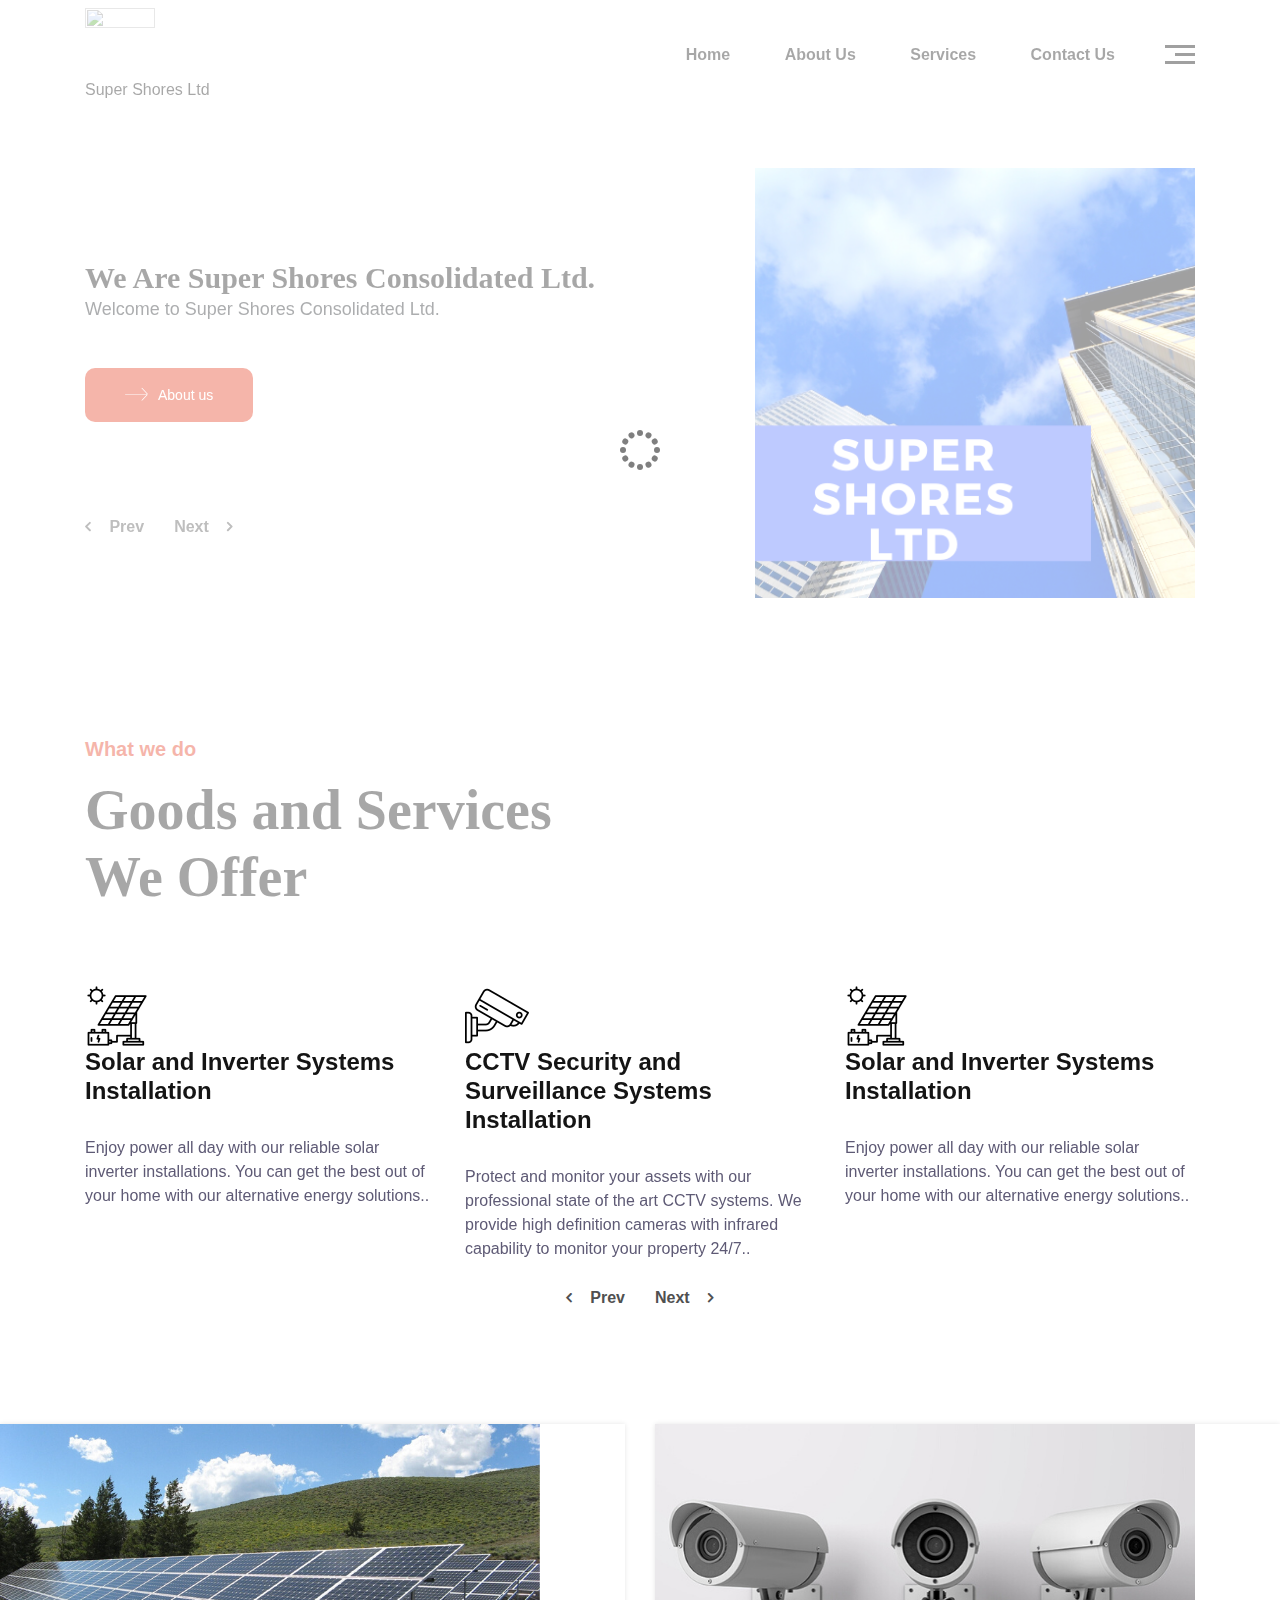
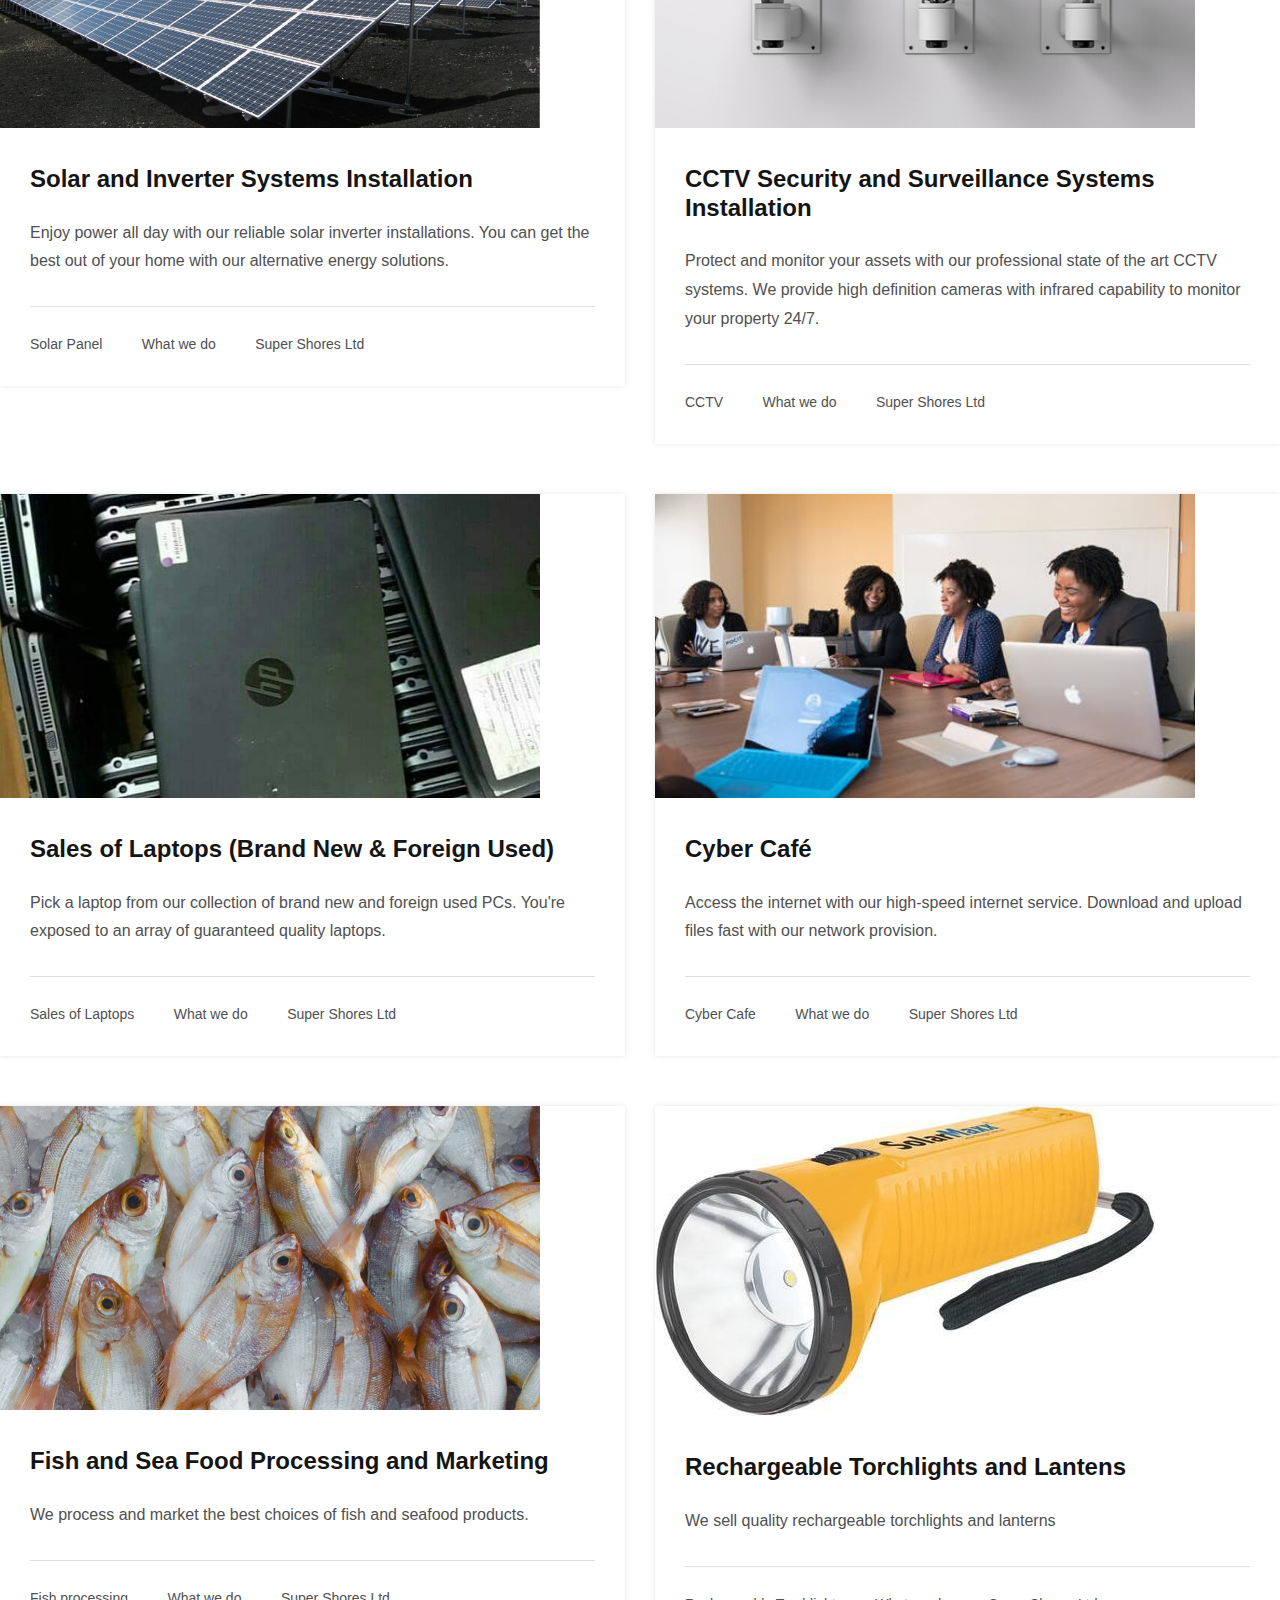
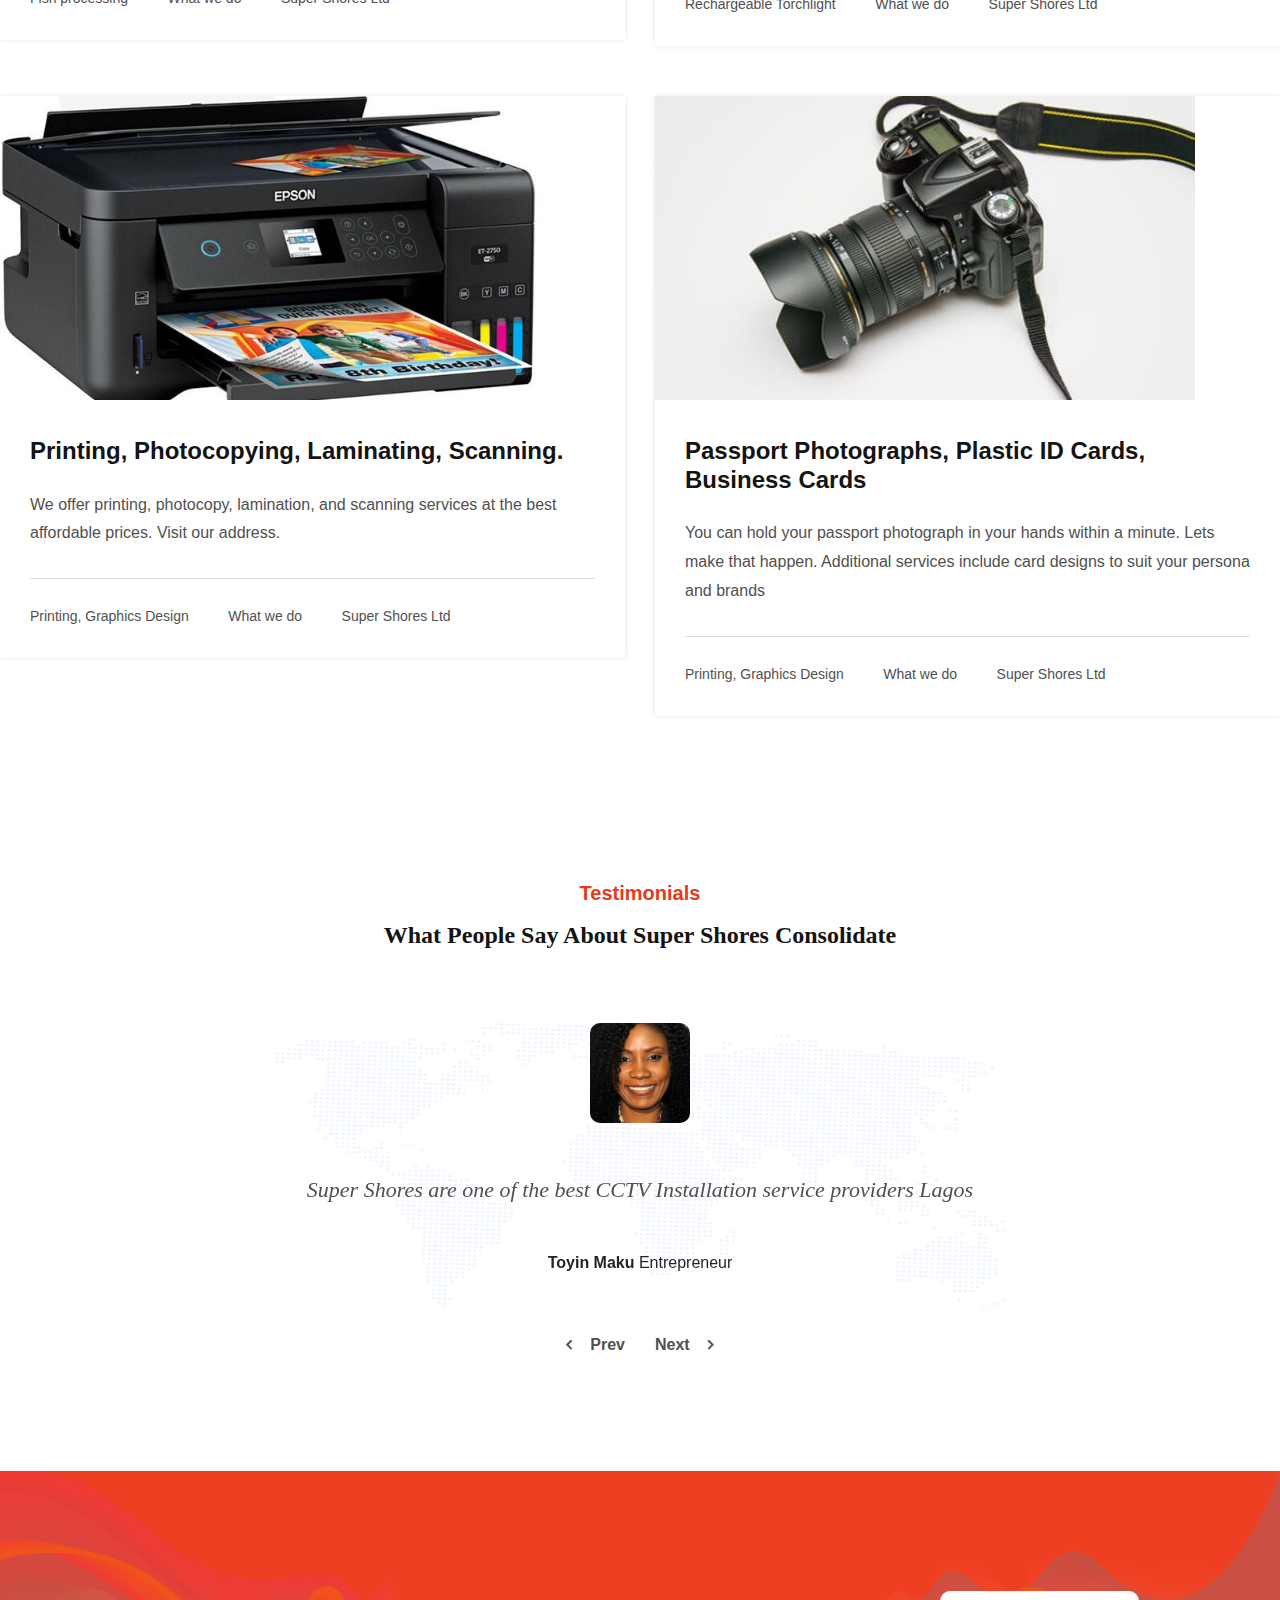
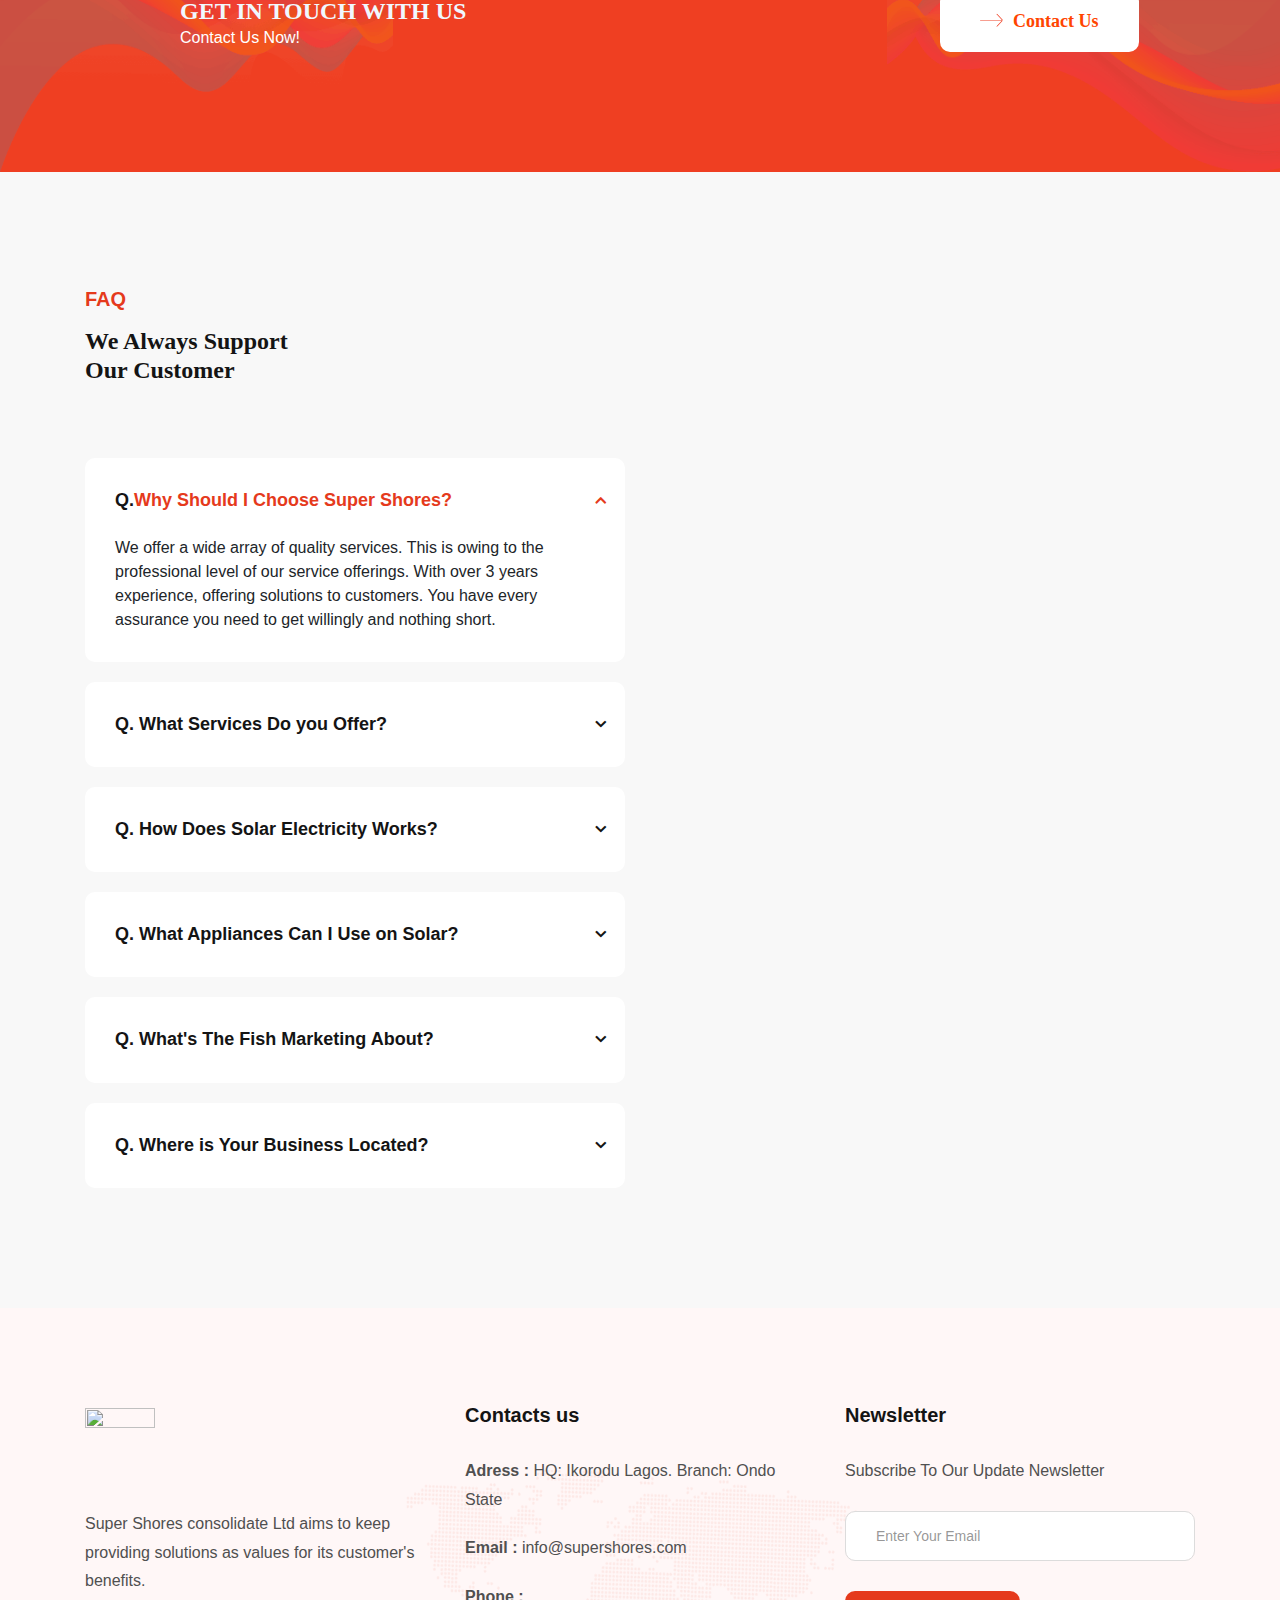
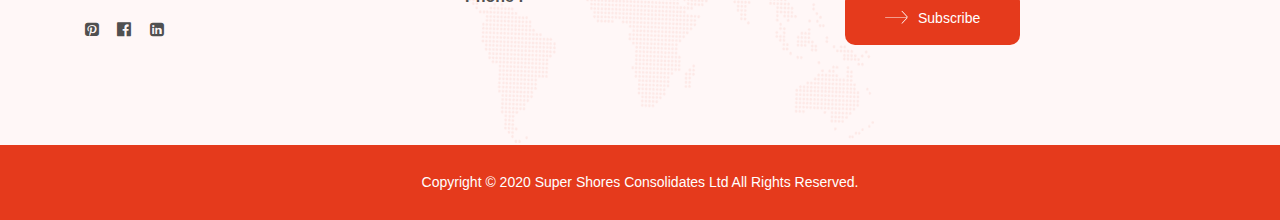
==== commit 9f56bd42: "new" ====
--- a/index.html
+++ b/index.html
@@ -74,7 +74,7 @@
                         <div class="col-md-3 col-6">
                             <!-- logo -->
                             <div class="bizagn--logo">
-                                <a href="index.html"><img src="https://res.cloudinary.com/unitech-global-resource/image/upload/v1593108342/Supershores_2x-Landmark_dmmtxi.png" height="70px" width="70px" alt="" class="img-fluid" data-rjs="2"> <br>Super Shores</a>
+                                <a href="index.html"><img src="https://res.cloudinary.com/unitech-global-resource/image/upload/v1593108342/Supershores_2x-Landmark_dmmtxi.png" height="70px" width="70px" alt="" class="img-fluid" data-rjs="2"> <br>Super Shores Ltd</a>
                             </div>
                             <!-- End of logo -->
                         </div>
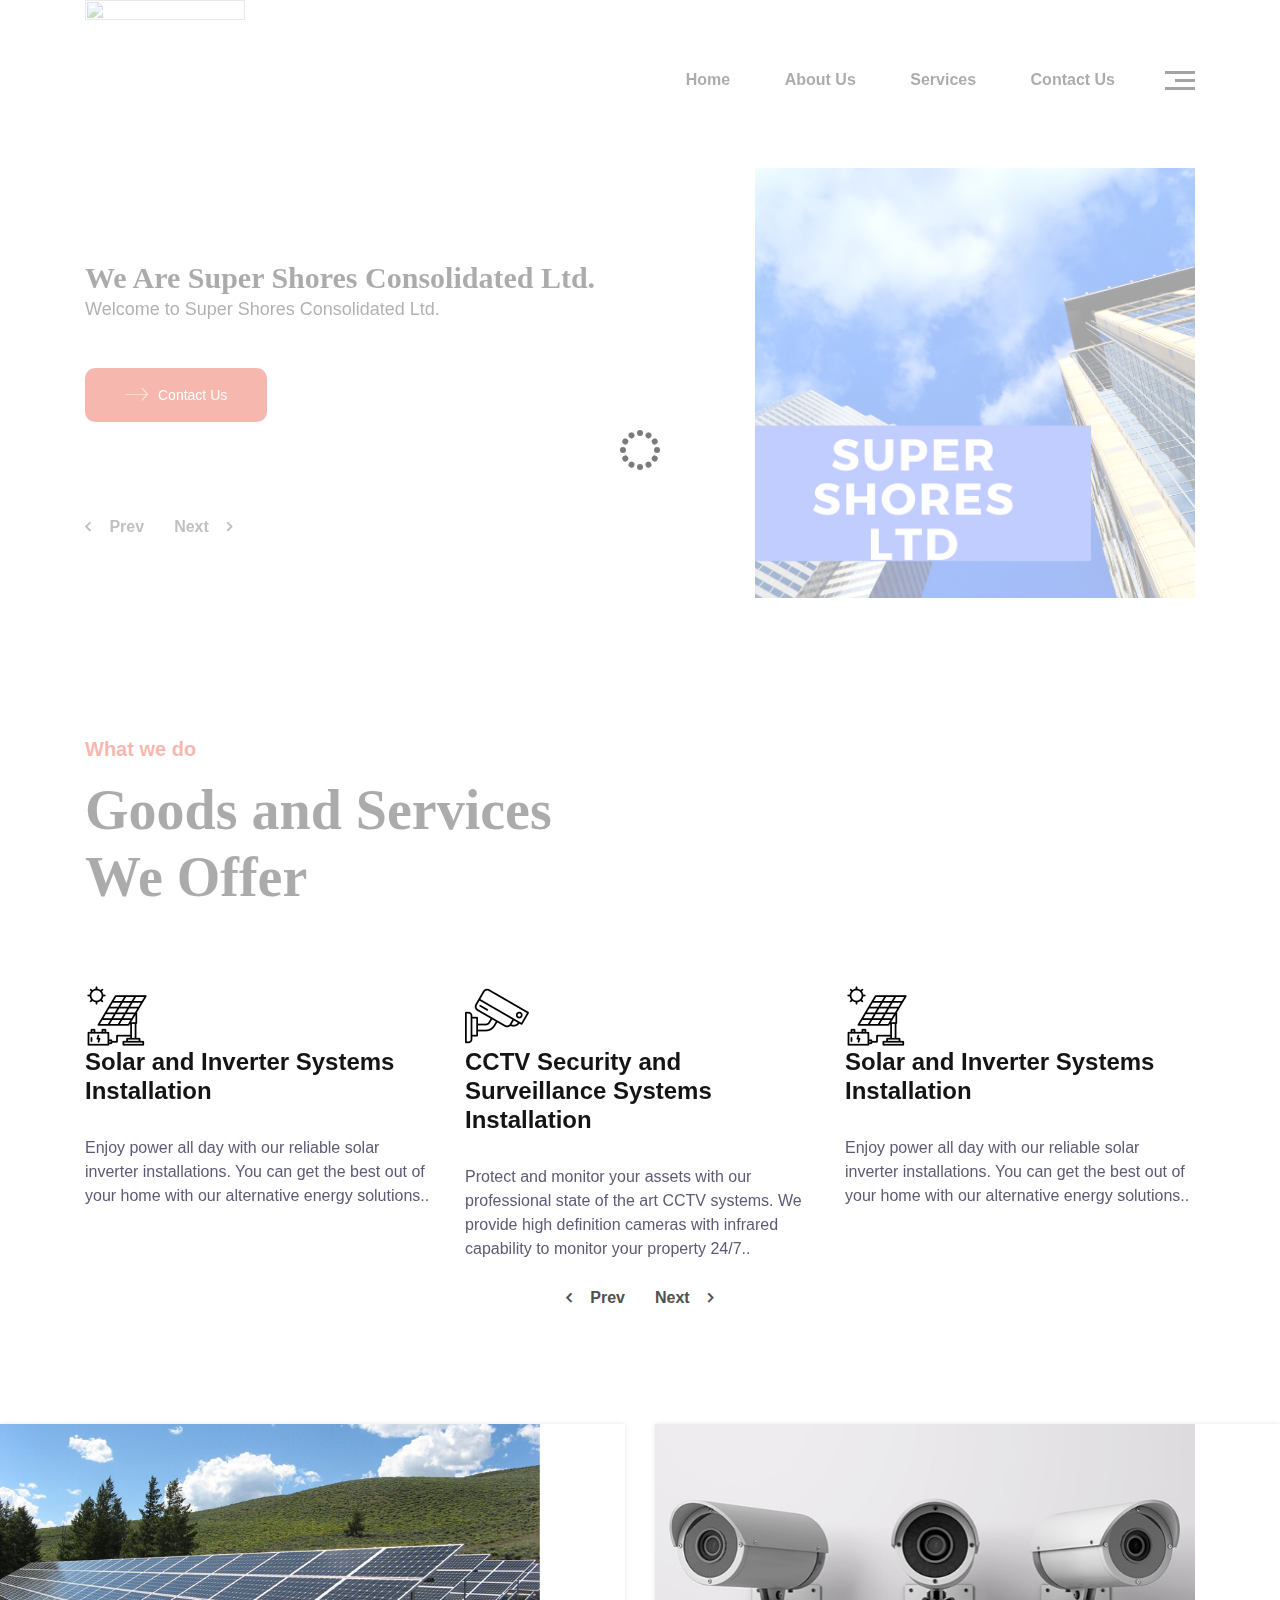
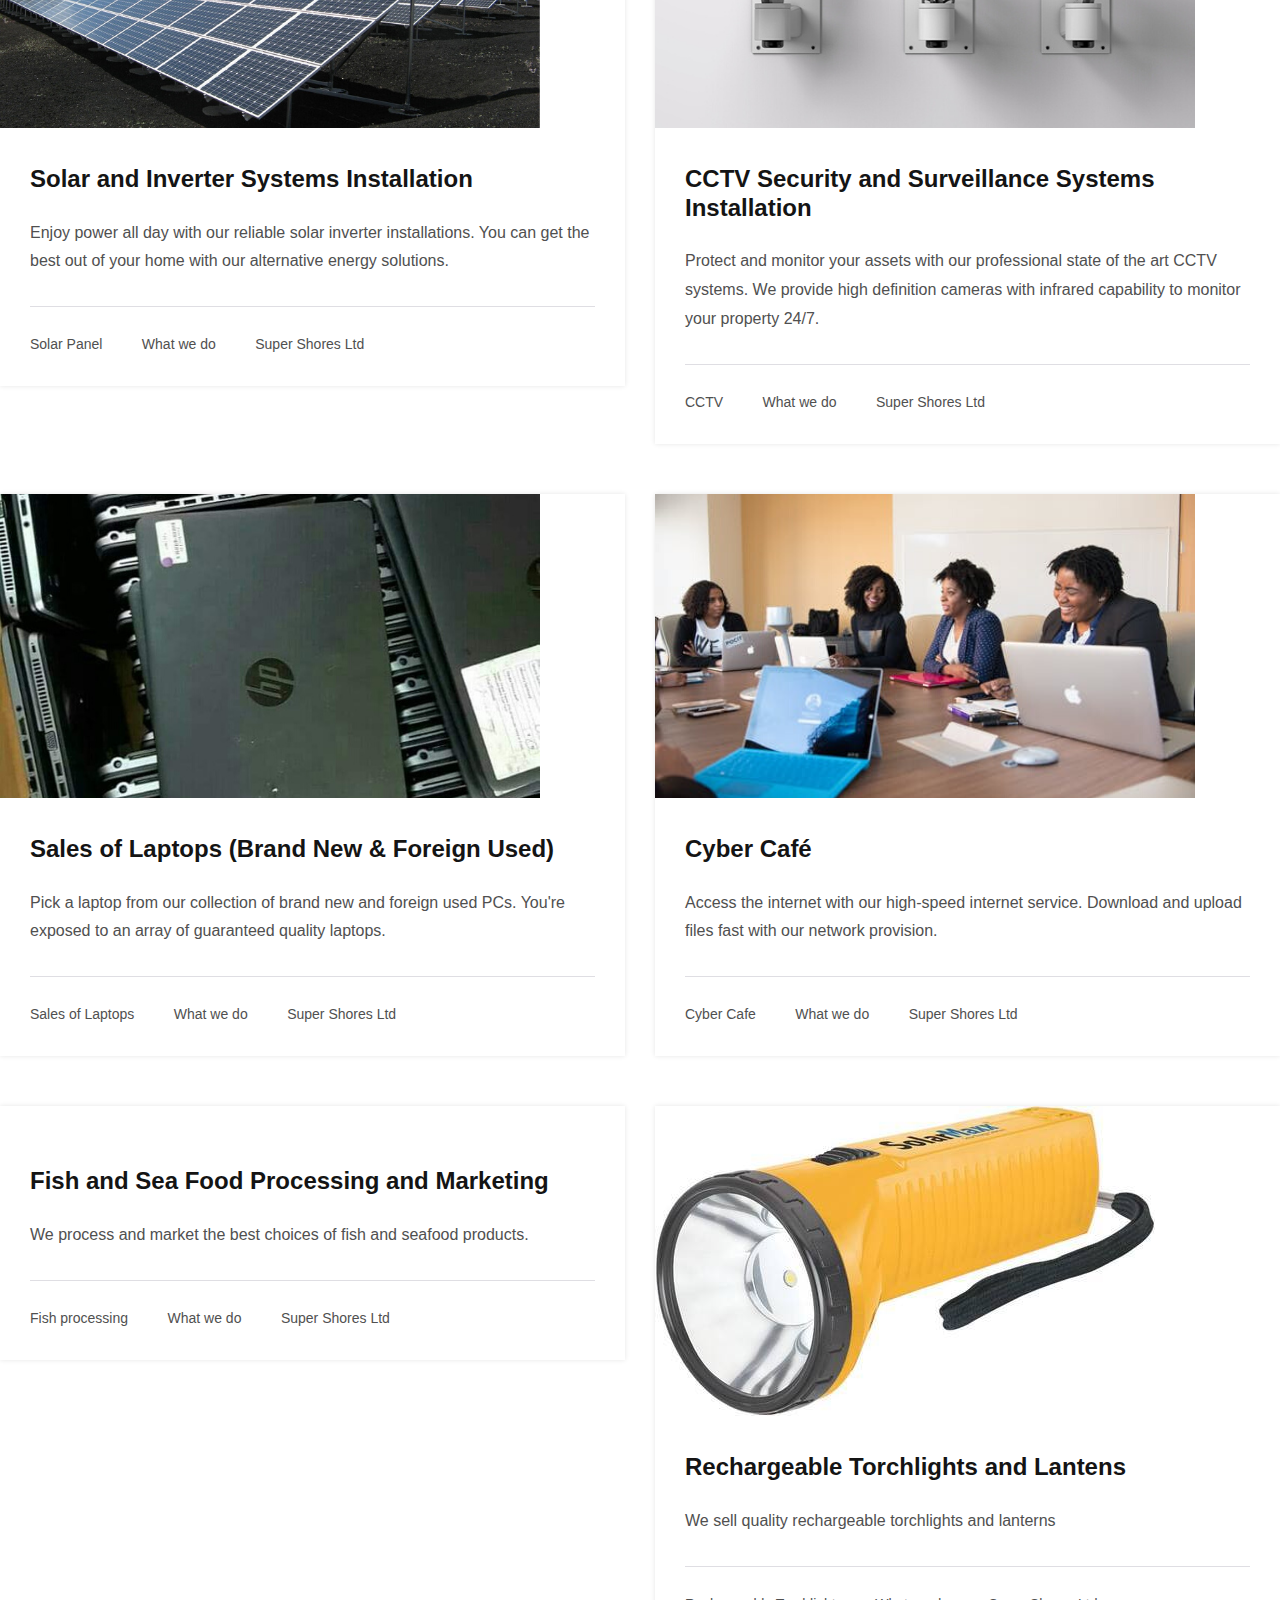
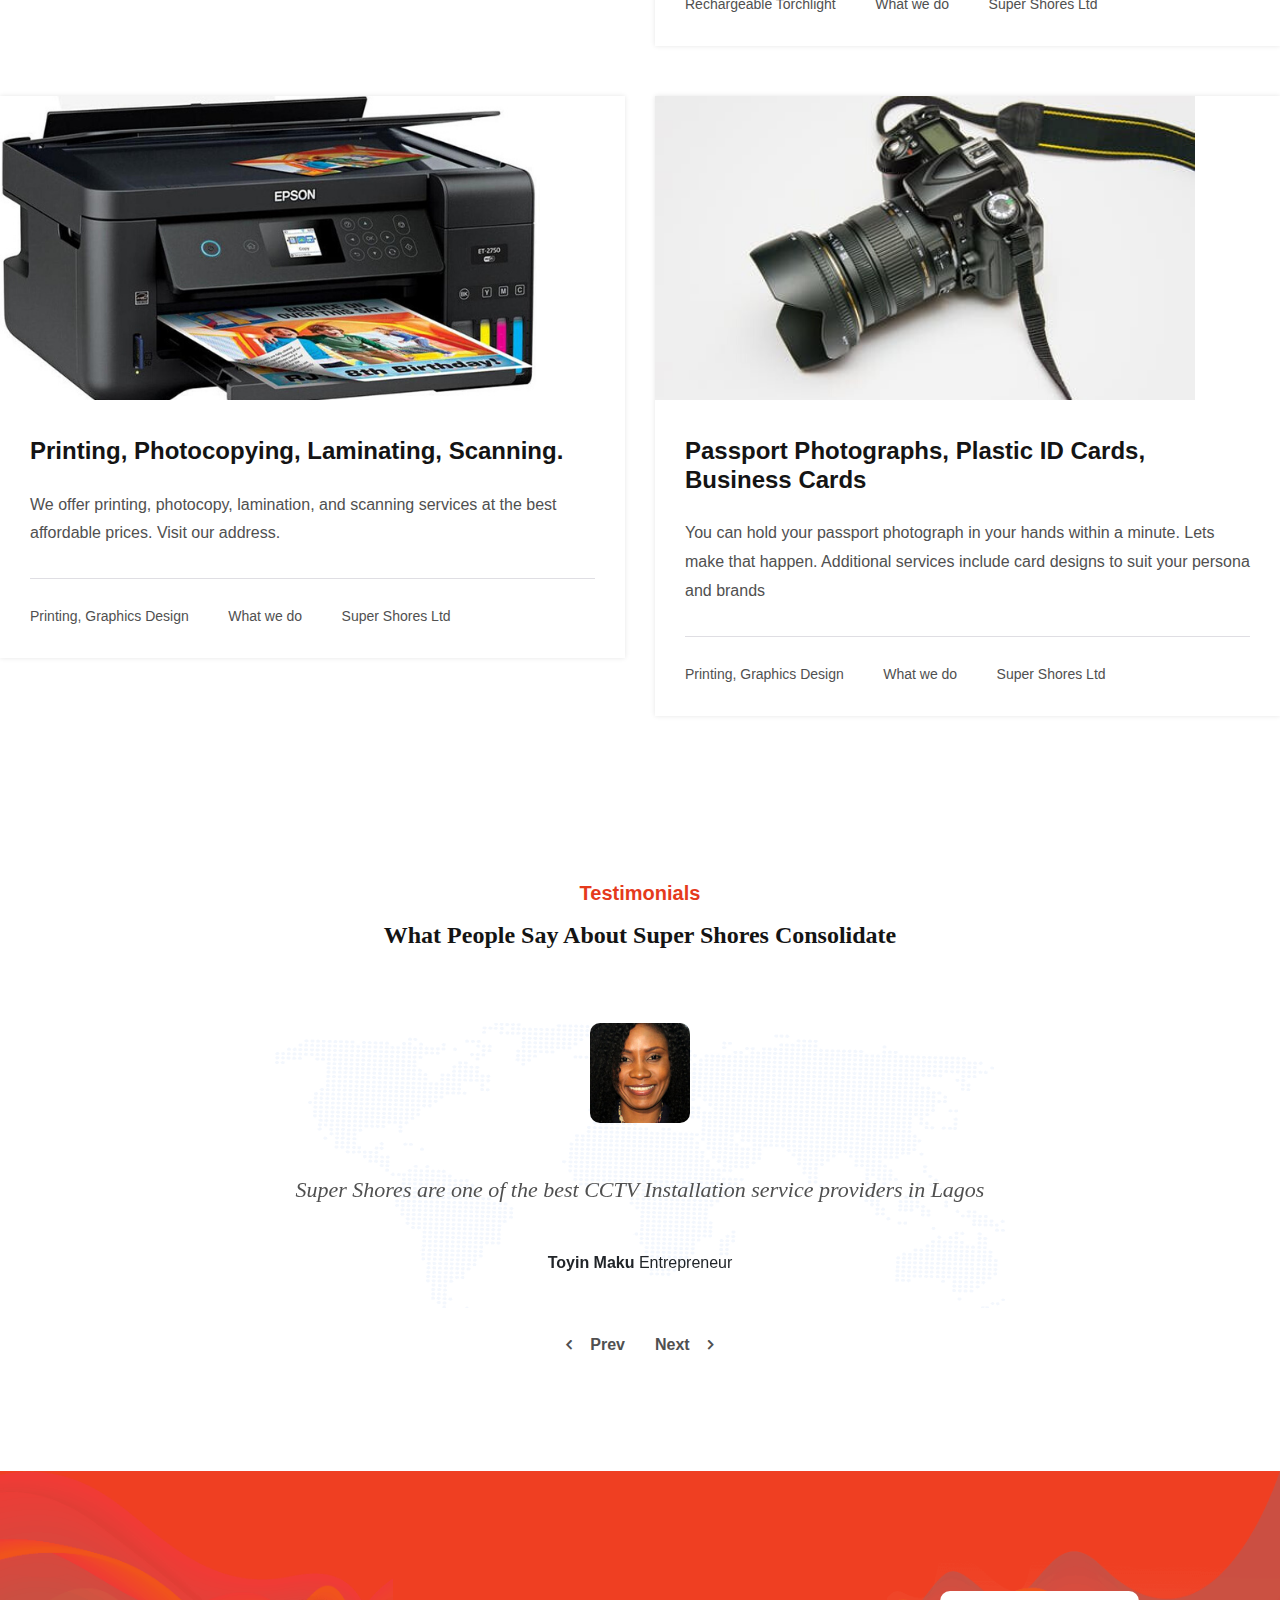
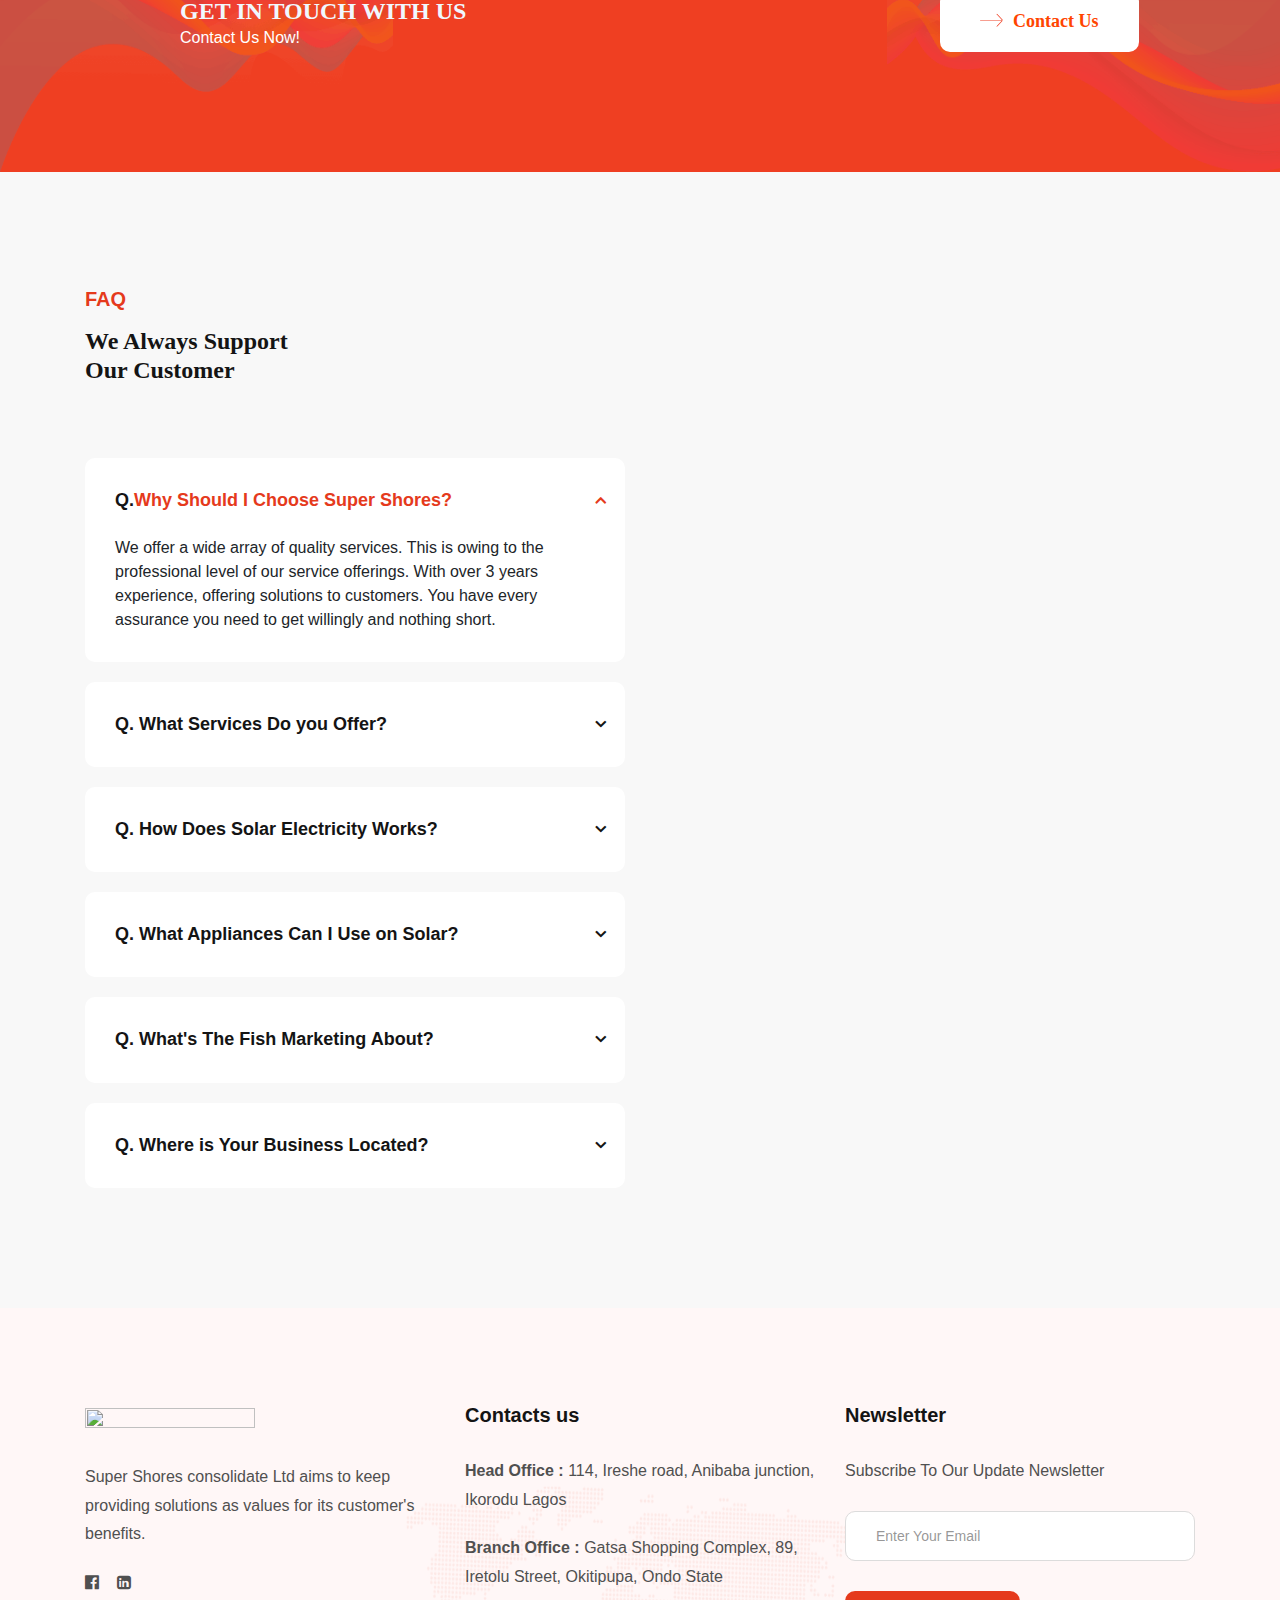
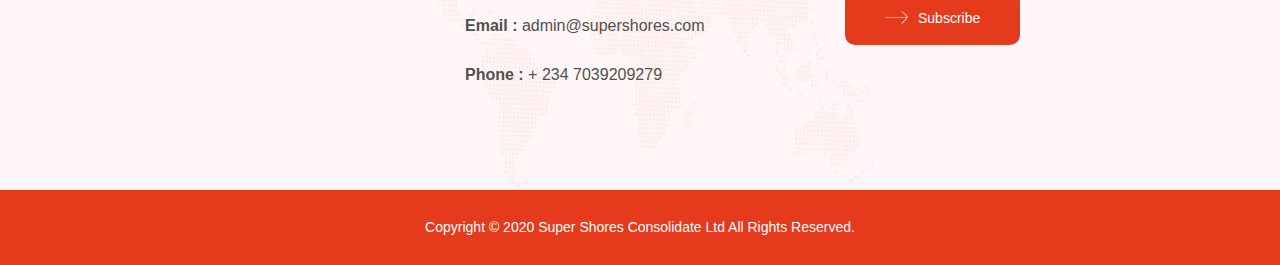
==== commit dff85670: "all" ====
--- a/index.html
+++ b/index.html
@@ -74,7 +74,7 @@
                         <div class="col-md-3 col-6">
                             <!-- logo -->
                             <div class="bizagn--logo">
-                                <a href="index.html"><img src="https://res.cloudinary.com/unitech-global-resource/image/upload/v1593108342/Supershores_2x-Landmark_dmmtxi.png" height="70px" width="70px" alt="" class="img-fluid" data-rjs="2"> <br>Super Shores Ltd</a>
+                                <a href="index.html"><img src="https://res.cloudinary.com/unitech-global-resource/image/upload/v1593426449/Supershoree_2x-Landmark_hmdyvo.png" height="160px" width="160px" alt="" class="img-fluid" data-rjs="2"></a>
                             </div>
                             <!-- End of logo -->
                         </div>
@@ -154,11 +154,10 @@
 
                 <!-- Social -->
                 <div class="bizagn--off-canvas-social">
-                    <a href="#"><i class="fa fa-pinterest-square"></i></a>
+                    <a href="https://www.facebook.com/Super-Shores-Ltd-114984310269238/"><i class="fa fa-pinterest-square"></i></a>
                     <a href="#"><i class="fa fa-facebook-official"></i></a>
                     <a href="#"><i class="fa fa-linkedin-square"></i></a>
-                    <a href="#"><i class="fa fa-dribbble"></i></a>
-                    <a href="#"><i class="fa fa-behance-square"></i></a>
+
                 </div>
                 <!-- End of Social -->
             </div>
@@ -183,8 +182,8 @@
                                 </p>
                                 
                                
-                                <a href="#" class="btn bizagn--base-btn">
-                                    <img src="assets/images/btn-right-arrow.svg" alt="" class="svg left">   About us
+                                <a href="https://wa.me/2347039209279" class="btn bizagn--base-btn">
+                                    <img src="assets/images/btn-right-arrow.svg" alt="" class="svg left">   Contact Us
                                     <img src="assets/images/btn-right-arrow.svg" alt="" class="svg right">
                                 </a>
                             </div>
@@ -218,8 +217,8 @@
                                 <h2>We are Super Shores Consolidated Ltd</h2>
                                 <p>We are based in Lagos and Ondo state</p>
                                 
-                                <a href="#" class="btn bizagn--base-btn">
-                                    <img src="assets/images/btn-right-arrow.svg" alt="" class="svg left"> About Us
+                                <a href="https://wa.me/2347039209279" class="btn bizagn--base-btn">
+                                    <img src="assets/images/btn-right-arrow.svg" alt="" class="svg left"> Contact Us
                                     <img src="assets/images/btn-right-arrow.svg" alt="" class="svg right">
                                 </a>
                             </div>
@@ -250,8 +249,8 @@
                             <div class="bizagn--banner-slide-text">
                                 <h2>We areSuper Shores Consolidated Ltd</h2>
                                 <p>We are offer wide range of service.</p>
-                                <a href="#" class="btn bizagn--base-btn">
-                                    <img src="assets/images/btn-right-arrow.svg" alt="" class="svg left"> About Us
+                                <a href="https://wa.me/2347039209279" class="btn bizagn--base-btn">
+                                    <img src="assets/images/btn-right-arrow.svg" alt="" class="svg left"> Contact Us
                                     <img src="assets/images/btn-right-arrow.svg" alt="" class="svg right">
                                 </a>
                             </div>
@@ -467,7 +466,7 @@
         <div class="col-md-6">
             <div class="bizagn--blog-item">
                 <a href="#" class="bizagn--post-thumb">
-                    <img src="assets/images/7.png" alt="" class="img-fluid" data-rjs="2">
+                    <img src="assets/images/7.jpg" alt="" class="img-fluid" data-rjs="2">
                 </a>
                 <div class="bizagn--blog-info">
                     <h3><a href="#">Fish and Sea Food Processing and Marketing </a></h3>
@@ -572,7 +571,7 @@
                         <div class="bizagn--testi-slider-item">
                             <div class="bizagn--testi-item text-center">
                                 <img src="assets/images/testimonial/client-1.png" alt="" class="img-fluid" data-rjs="2">
-                                <p> Super Shores are one of the best CCTV Installation service providers Lagos</p>
+                                <p> Super Shores are one of the best CCTV Installation service providers in Lagos</p>
                                 <div class="client-pos"> <span>Toyin Maku </span> Entrepreneur</div>
                             </div>
                         </div>
@@ -616,7 +615,7 @@
                     <p>Contact Us Now!</p>
                 </div>
                 <div class="col-lg-3 col-md-4 offset-lg-1">
-                    <a href="#" class="btn bizagn--base-btn white-btn">
+                    <a href="https://wa.me/2347039209279" class="btn bizagn--base-btn white-btn">
                         <img src="assets/images/btn-right-arrow.svg" alt="" class="svg left">
                         <h4 style="color: orangered;">Contact Us</h4>
                         <img src="assets/images/btn-right-arrow.svg" alt="" class="svg right">
@@ -749,11 +748,11 @@
                         <div class="bizagn--widget footer-widget">
                             <div class="bizagn--widget-content">
                                 <a href="#">
-                                    <img src="https://res.cloudinary.com/unitech-global-resource/image/upload/v1593108342/Supershores_2x-Landmark_dmmtxi.png" height="70px" width="70px" alt="" class="img-fluid" data-rjs="2">
+                                    <img src="https://res.cloudinary.com/unitech-global-resource/image/upload/v1593426449/Supershoree_2x-Landmark_hmdyvo.png" height="14 0px" width="170px" alt="" class="img-fluid" data-rjs="2">
                                 </a> <br> <br> <br>
                                 <p> Super Shores consolidate Ltd aims to keep providing solutions as values for its customer's benefits.</p>
                                 <div class="widget-social">
-                                    <a href="#"><i class="fa fa-pinterest-square"></i></a>
+                                
                                     <a href="#"><i class="fa fa-facebook-official"></i></a>
                                     <a href="#"><i class="fa fa-linkedin-square"></i></a>
                                 </div>
@@ -769,9 +768,10 @@
                             </div>
                             <div class="bizagn--widget-content">
                                 <ul class="bizagn--menu">
-                                    <li><span>Adress : </span> HQ: Ikorodu Lagos. Branch: Ondo State</li>
-                                    <li><span>Email : </span> info@supershores.com</li>
-                                    <li><span>Phone : </span> </li>
+                                    <li><span>Head Office : </span> 114, Ireshe road, Anibaba junction, Ikorodu Lagos</li>
+                                    <li><span>Branch Office : </span>  Gatsa Shopping Complex, 89, Iretolu Street, Okitipupa, Ondo State</li>
+                                    <li><span>Email : </span> admin@supershores.com</li>
+                                    <li><span>Phone : </span> + 234 7039209279 </li>
                                 </ul>
                             </div>
                         </div>
@@ -805,7 +805,7 @@
         <div class="bizagn--footer-bottom">
             <div class="container">
                 <div class="bizagn--footer-cradit text-center">
-                    <p>Copyright © 2020 Super Shores Consolidates Ltd All Rights Reserved.</p>
+                    <p>Copyright © 2020 Super Shores Consolidate Ltd All Rights Reserved.</p>
                 </div>
             </div>
         </div>
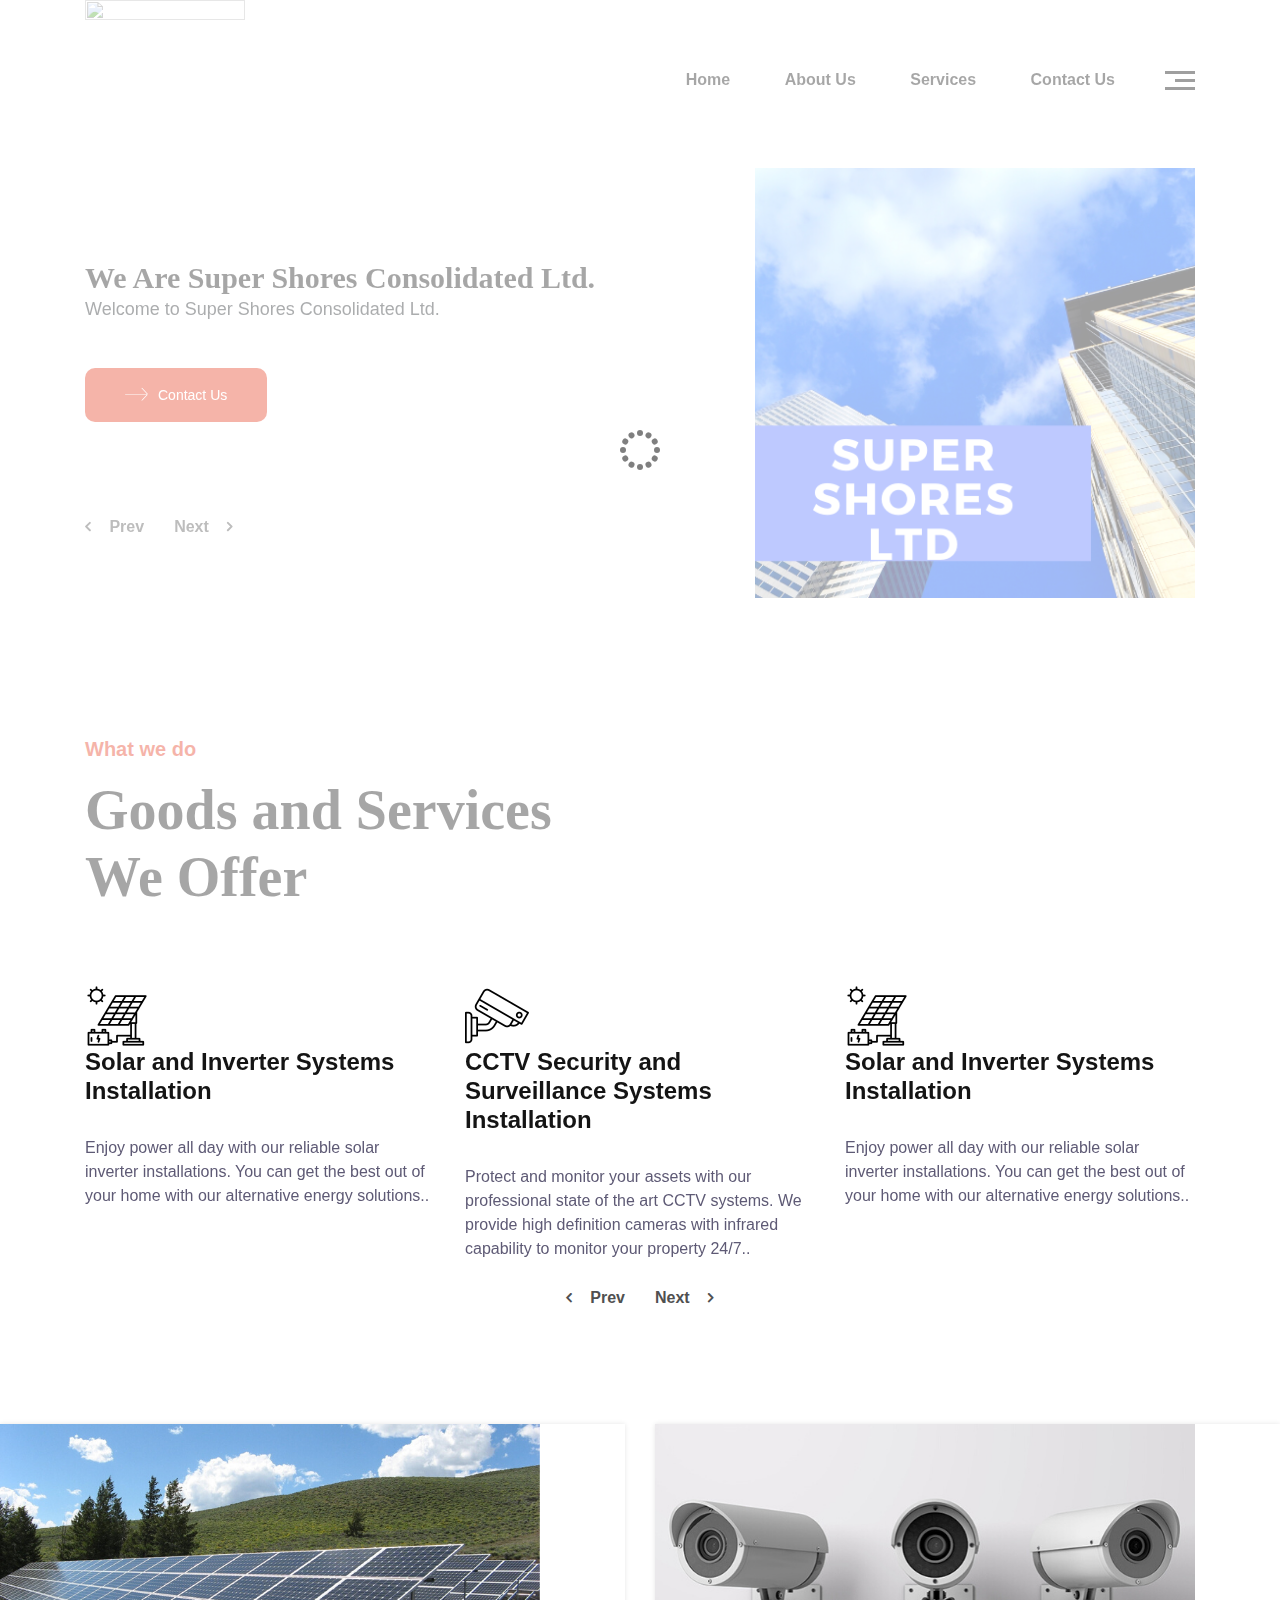
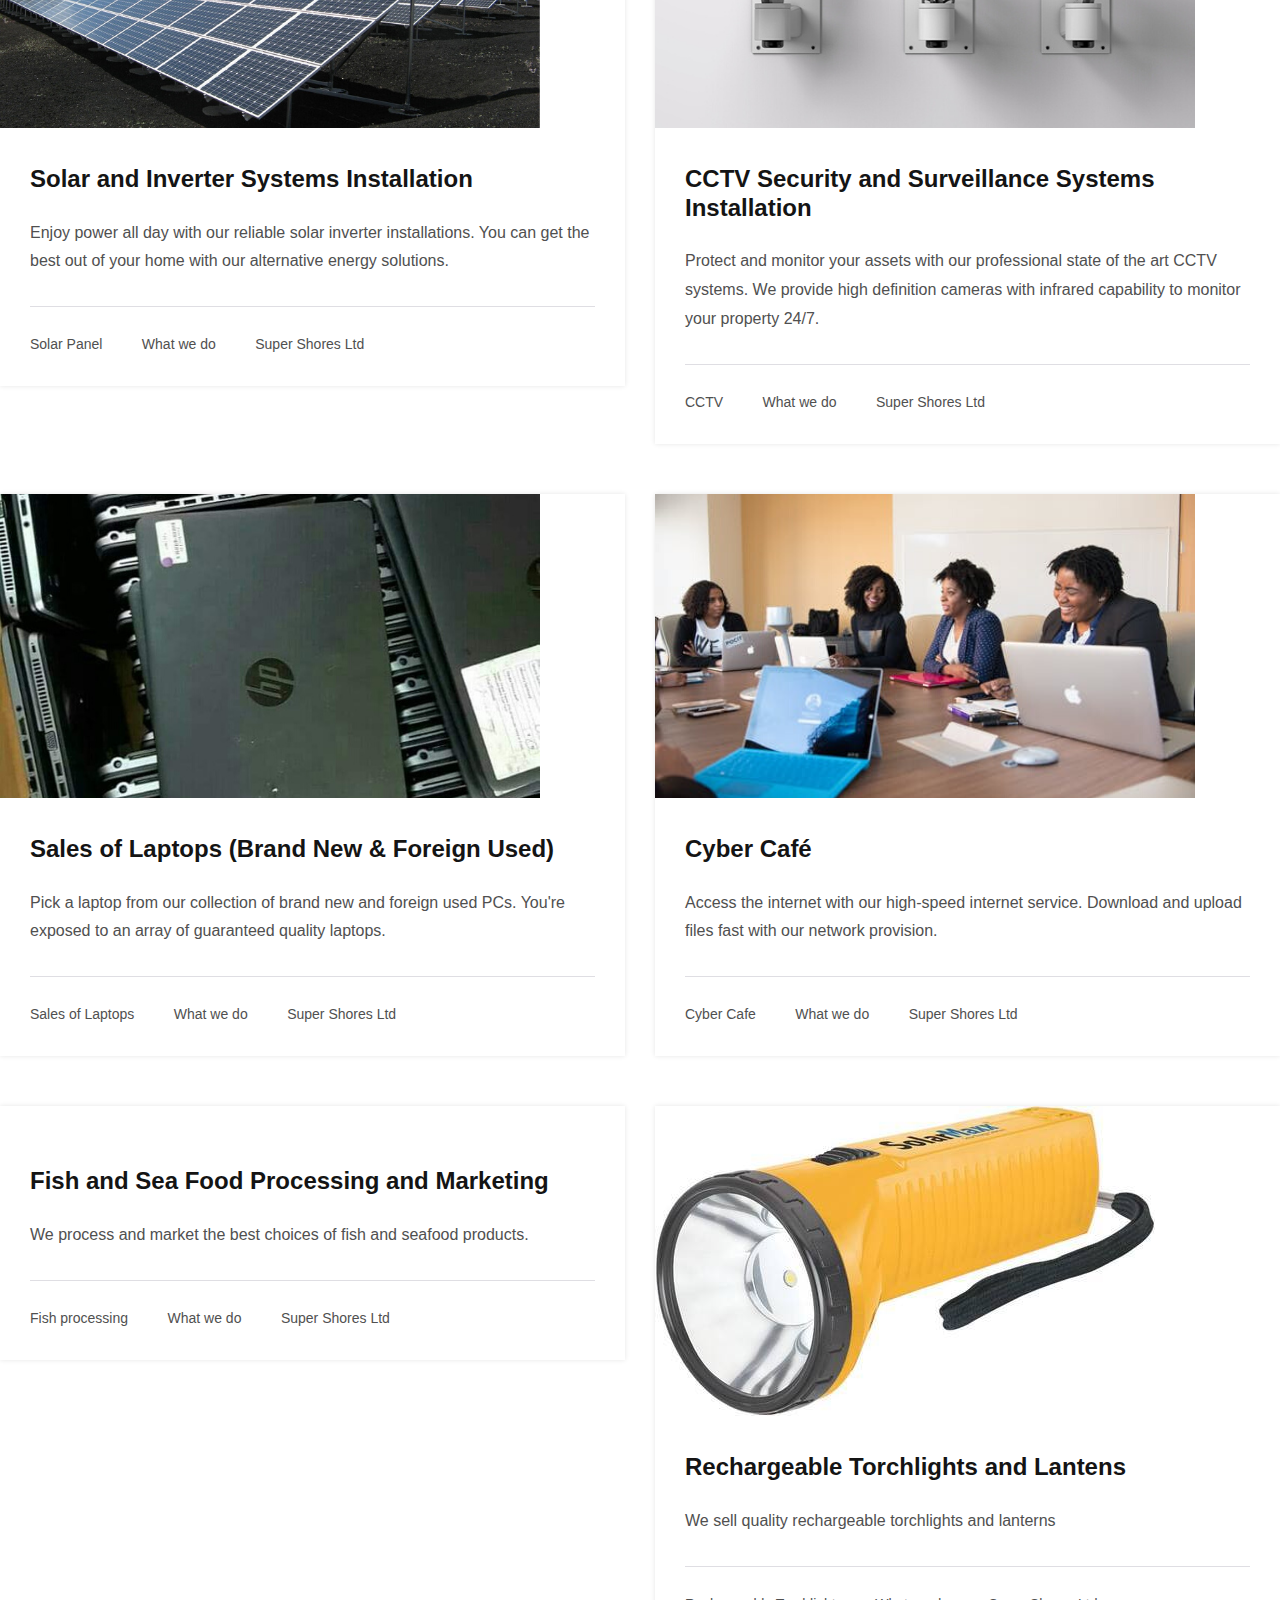
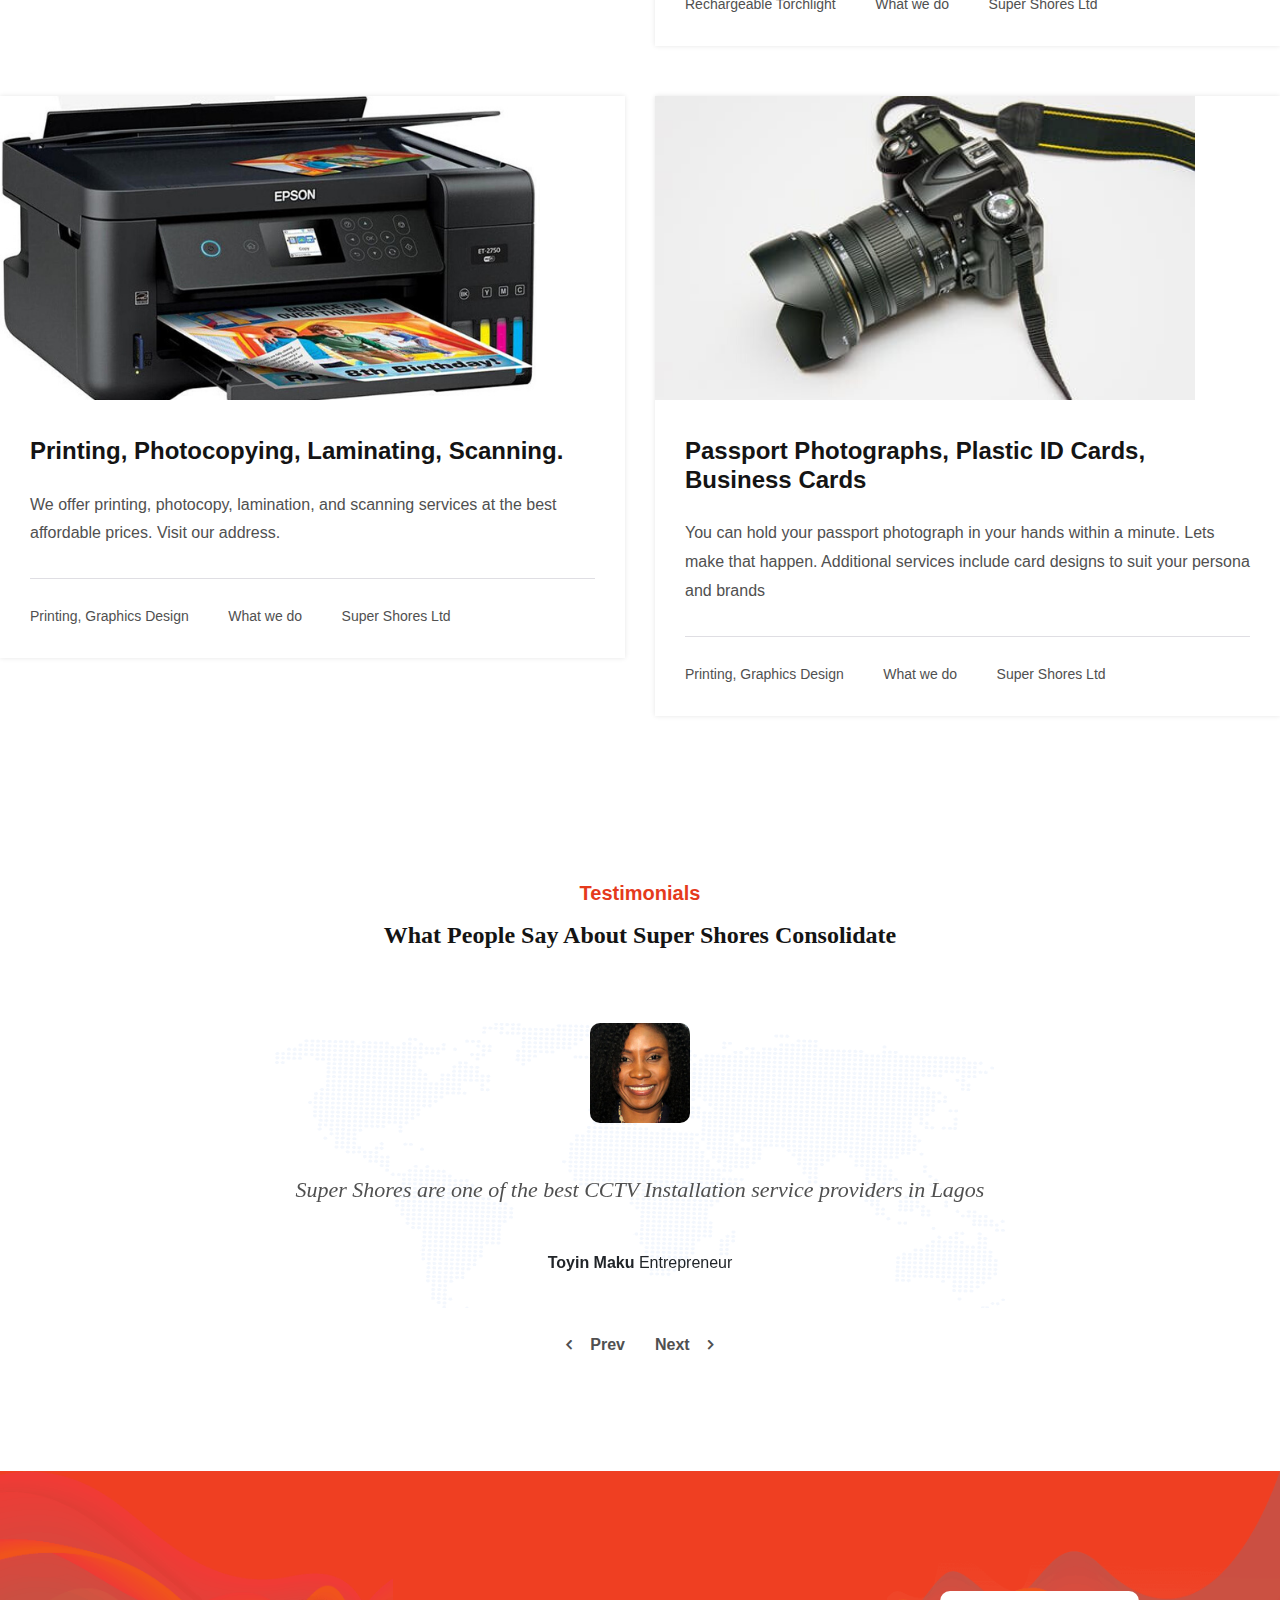
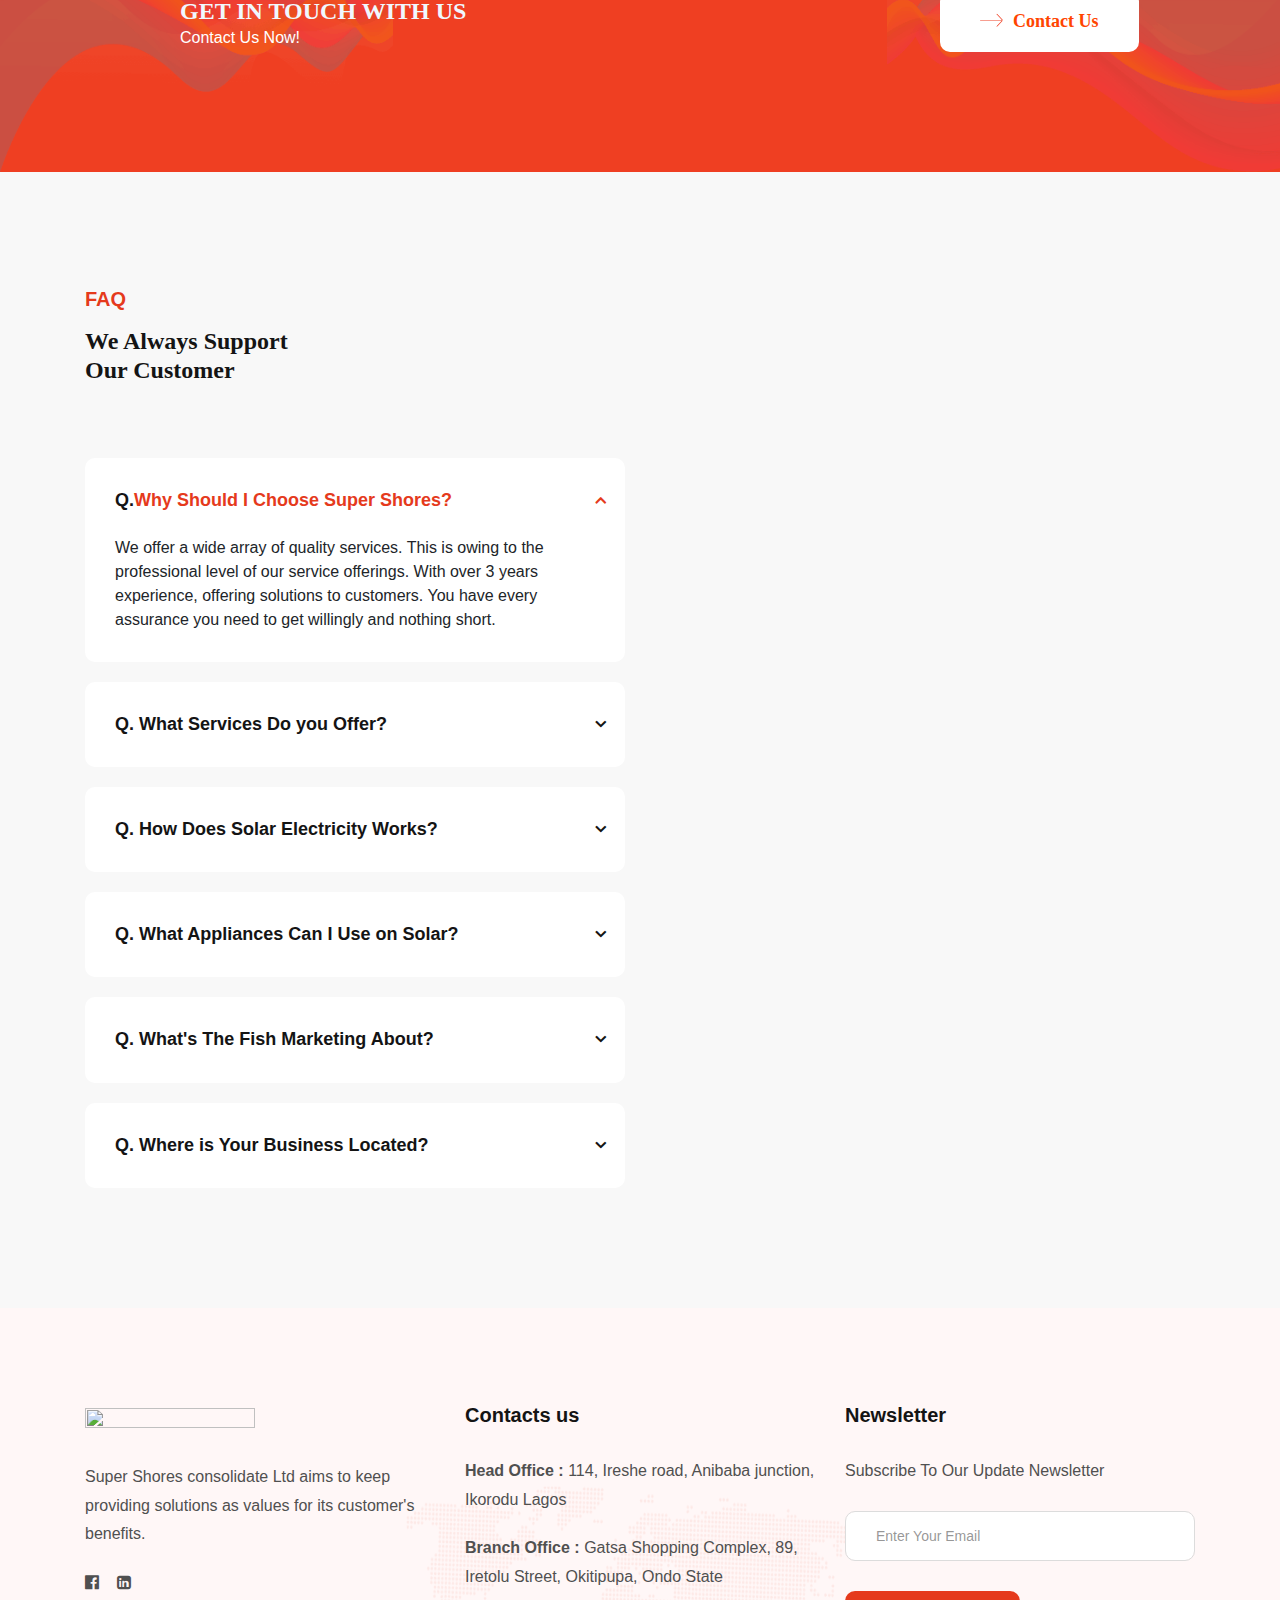
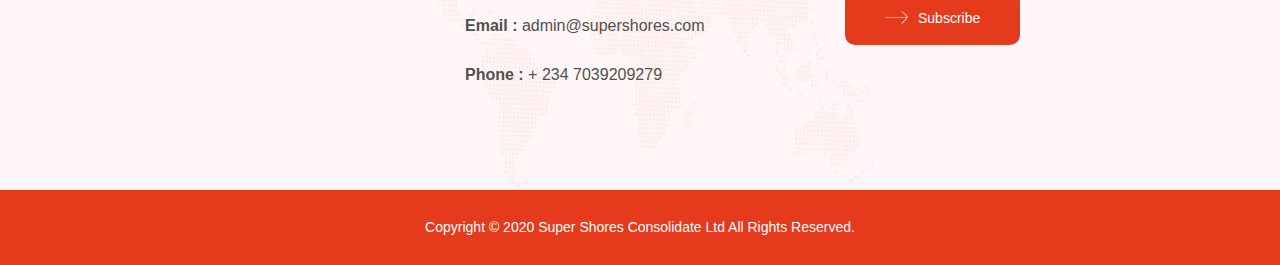
==== commit 076feb8e: "a" ====
--- a/index.html
+++ b/index.html
@@ -466,7 +466,7 @@
         <div class="col-md-6">
             <div class="bizagn--blog-item">
                 <a href="#" class="bizagn--post-thumb">
-                    <img src="assets/images/7.jpg" alt="" class="img-fluid" data-rjs="2">
+                    <img src="assets/images/.jpEg" alt=""  class="img-fluid" data-rjs="2">
                 </a>
                 <div class="bizagn--blog-info">
                     <h3><a href="#">Fish and Sea Food Processing and Marketing </a></h3>
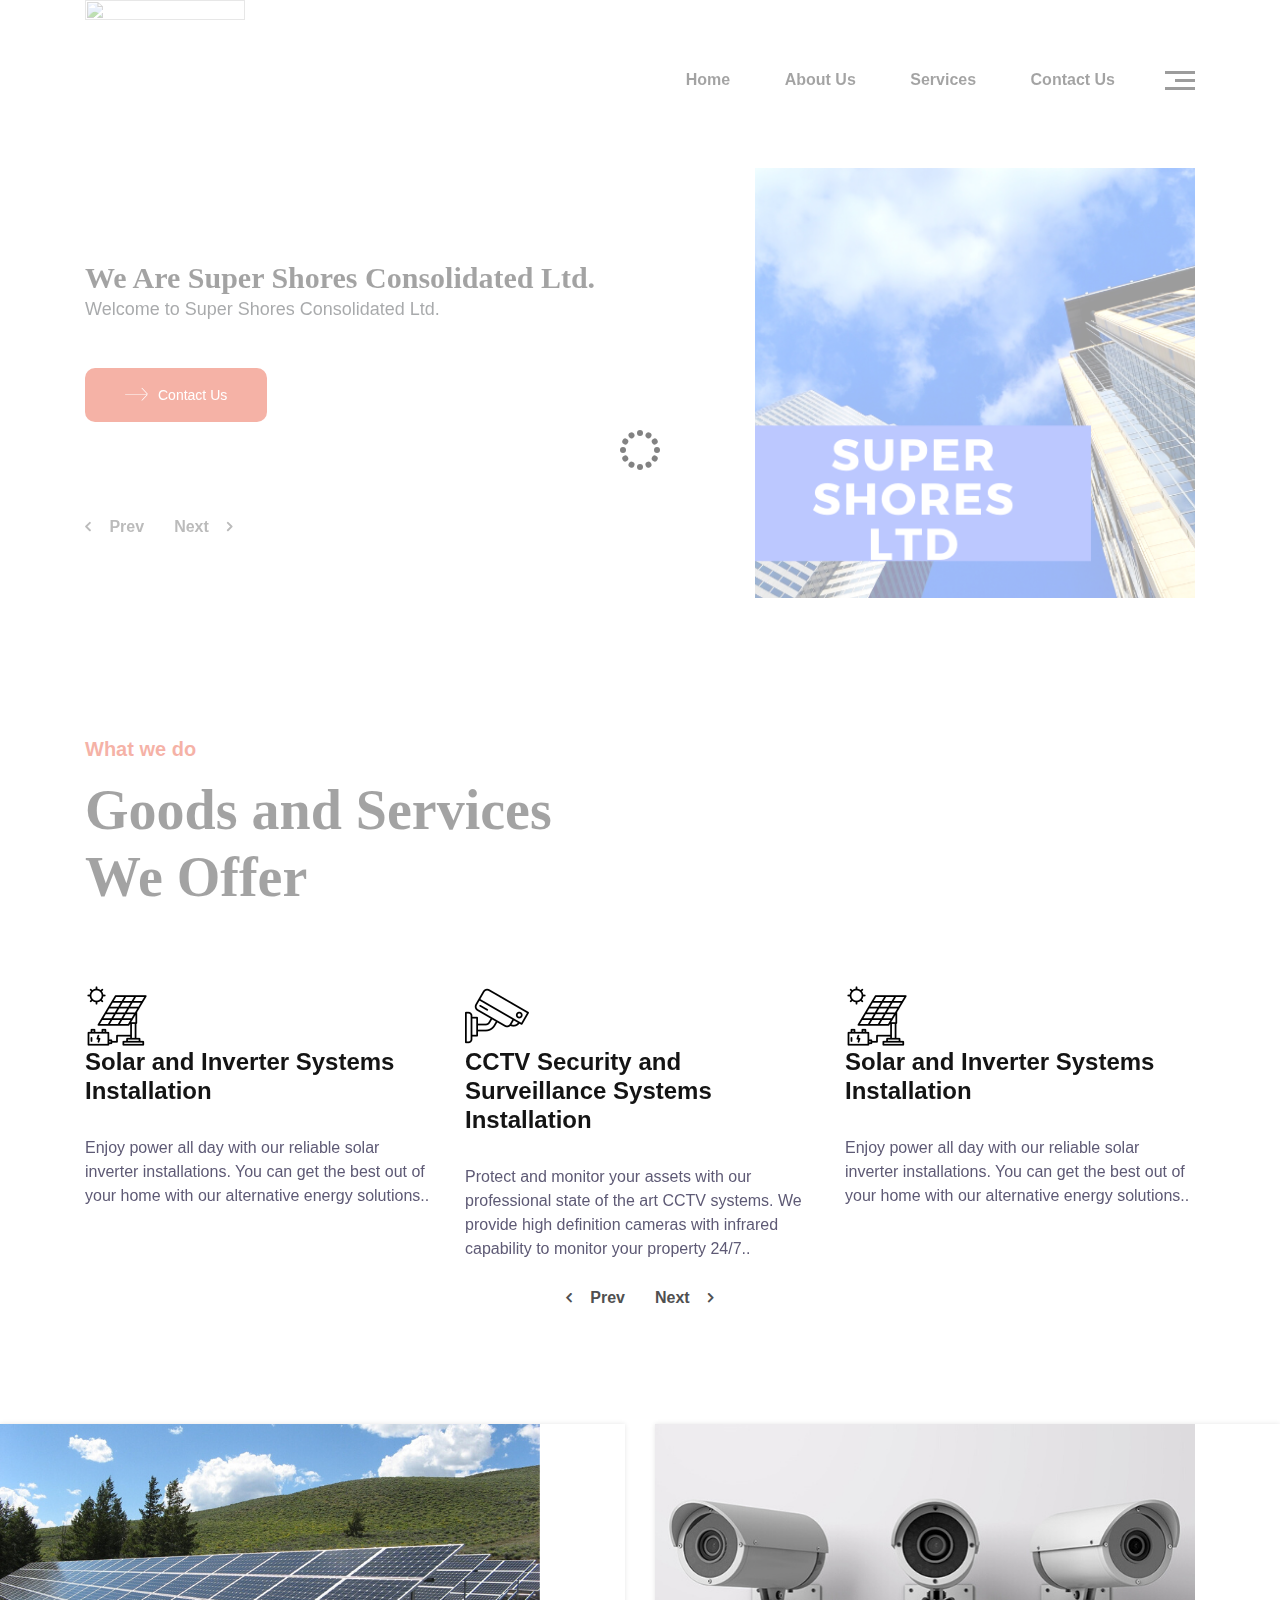
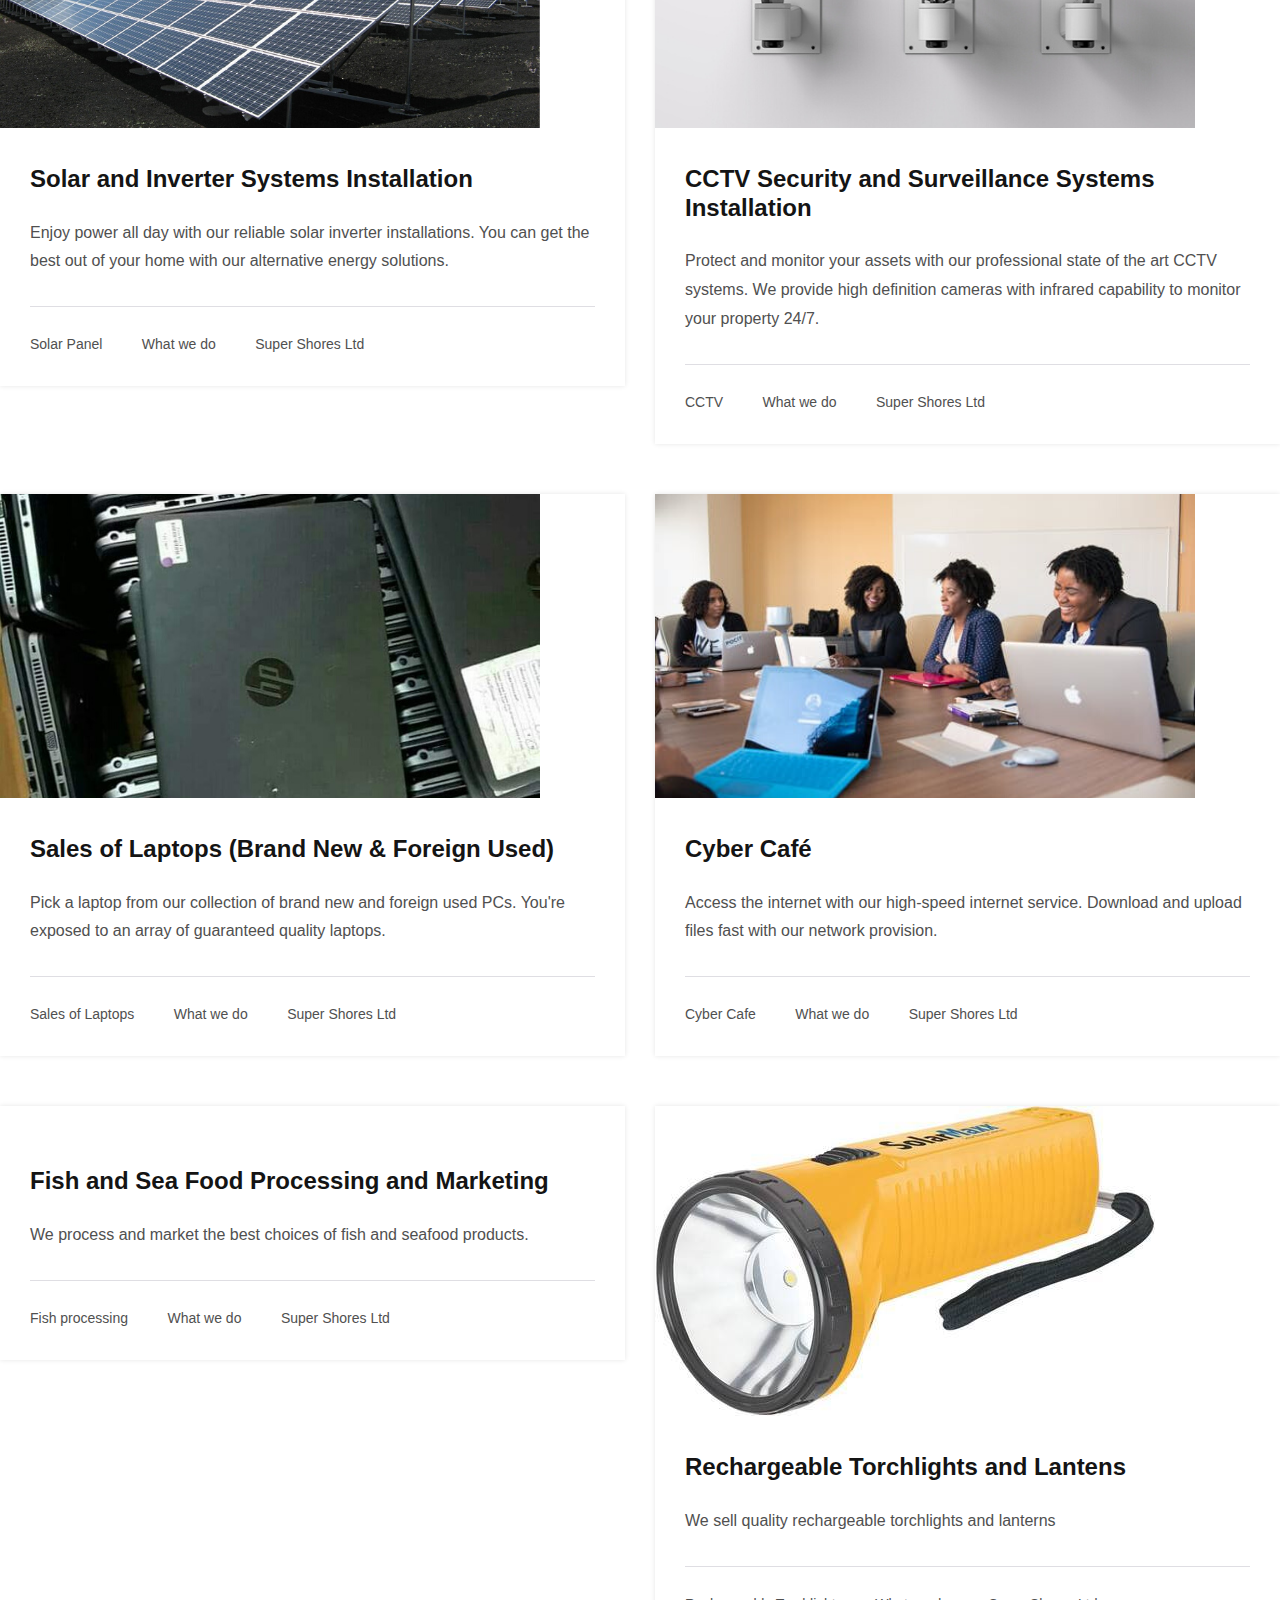
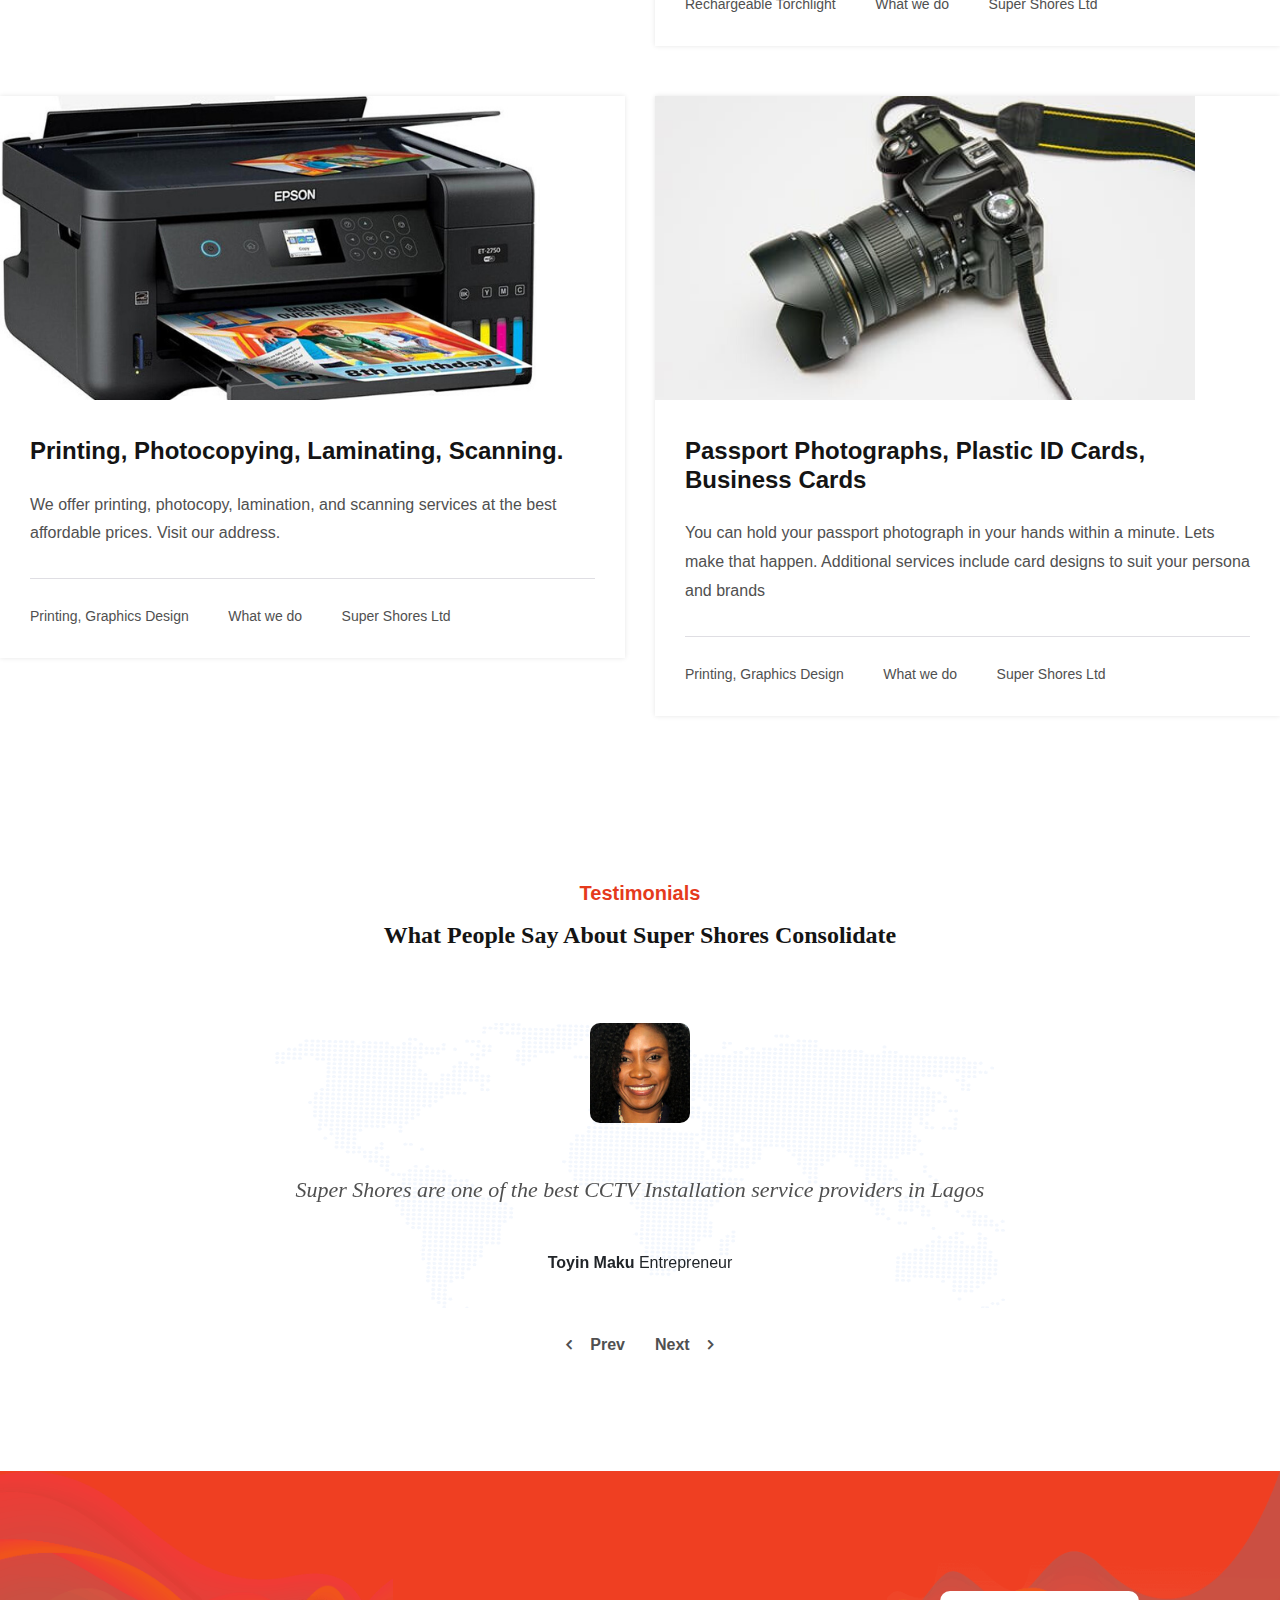
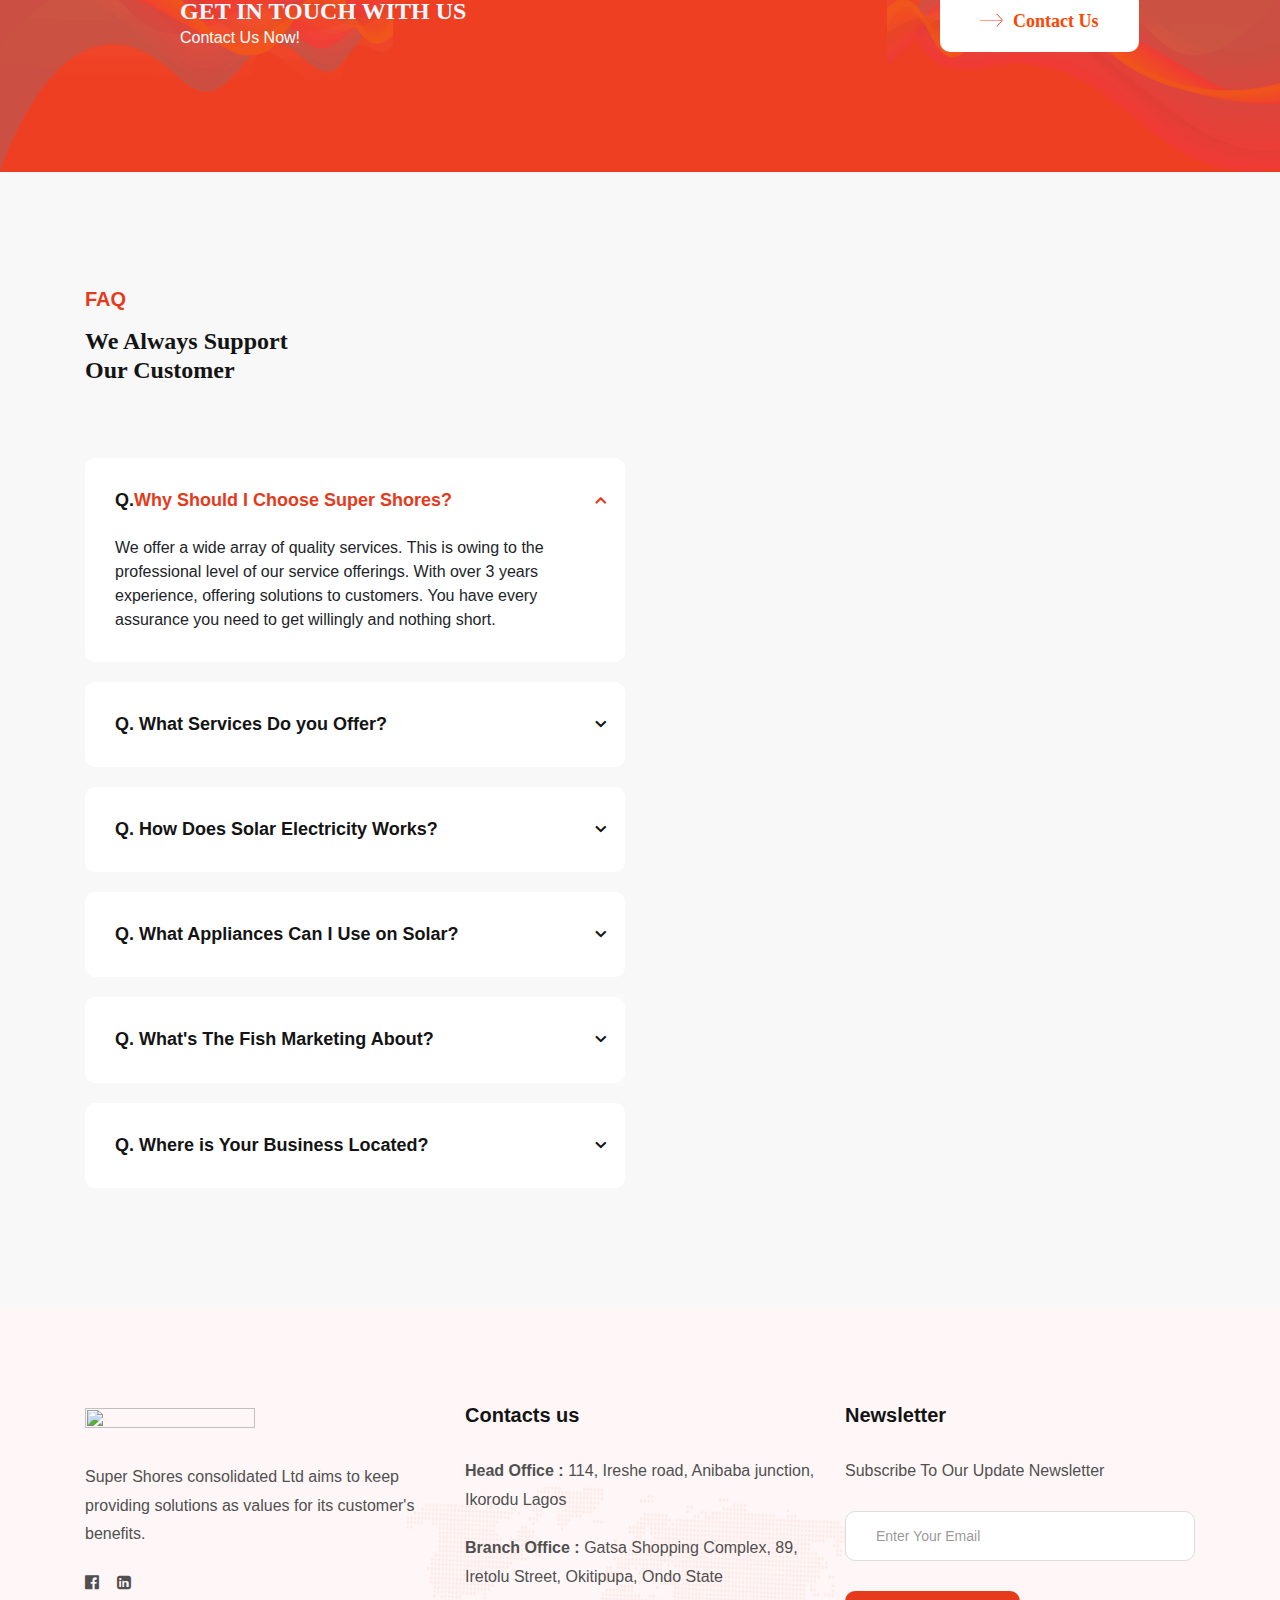
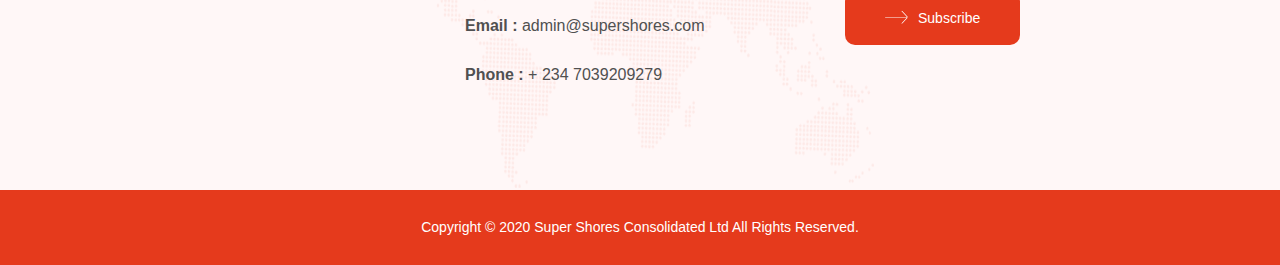
==== commit bf922fec: "new" ====
--- a/index.html
+++ b/index.html
@@ -750,7 +750,7 @@
                                 <a href="#">
                                     <img src="https://res.cloudinary.com/unitech-global-resource/image/upload/v1593426449/Supershoree_2x-Landmark_hmdyvo.png" height="14 0px" width="170px" alt="" class="img-fluid" data-rjs="2">
                                 </a> <br> <br> <br>
-                                <p> Super Shores consolidate Ltd aims to keep providing solutions as values for its customer's benefits.</p>
+                                <p> Super Shores consolidated Ltd aims to keep providing solutions as values for its customer's benefits.</p>
                                 <div class="widget-social">
                                 
                                     <a href="#"><i class="fa fa-facebook-official"></i></a>
@@ -805,7 +805,7 @@
         <div class="bizagn--footer-bottom">
             <div class="container">
                 <div class="bizagn--footer-cradit text-center">
-                    <p>Copyright © 2020 Super Shores Consolidate Ltd All Rights Reserved.</p>
+                    <p>Copyright © 2020 Super Shores Consolidated Ltd All Rights Reserved.</p>
                 </div>
             </div>
         </div>
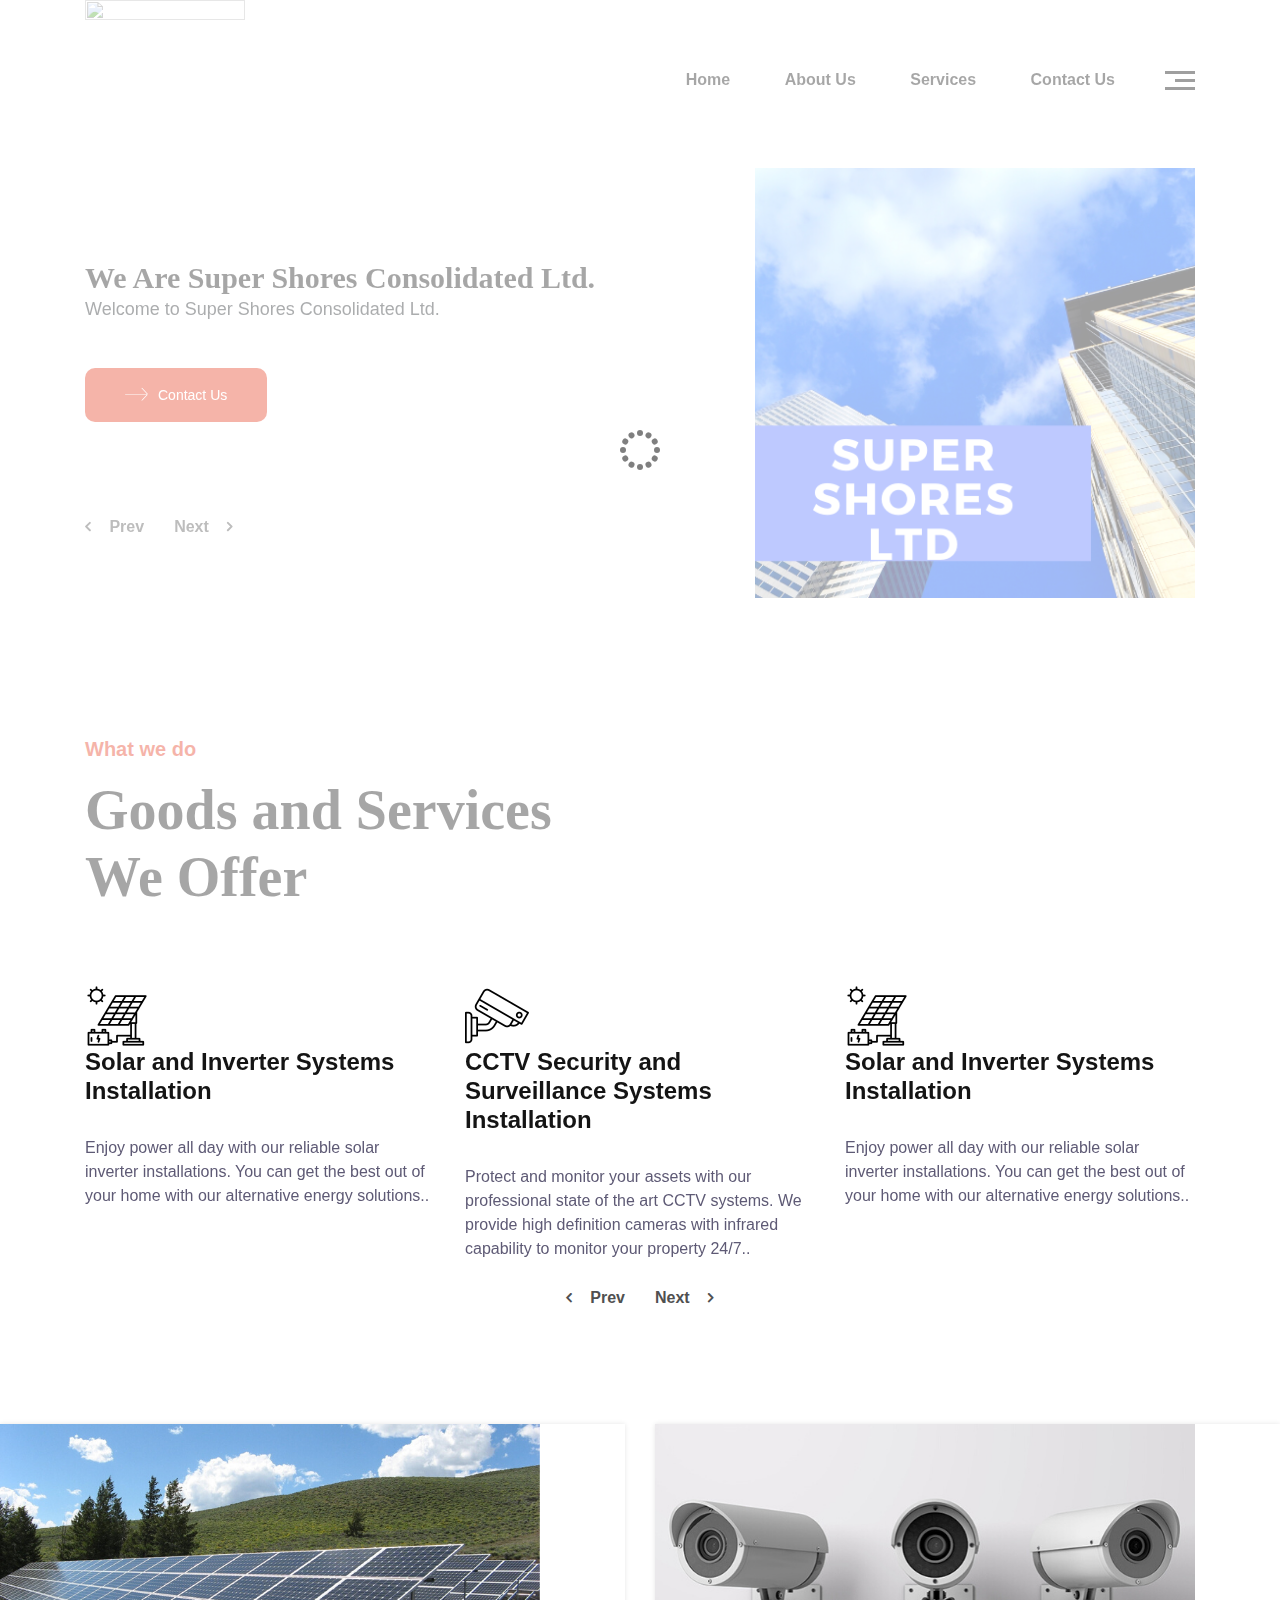
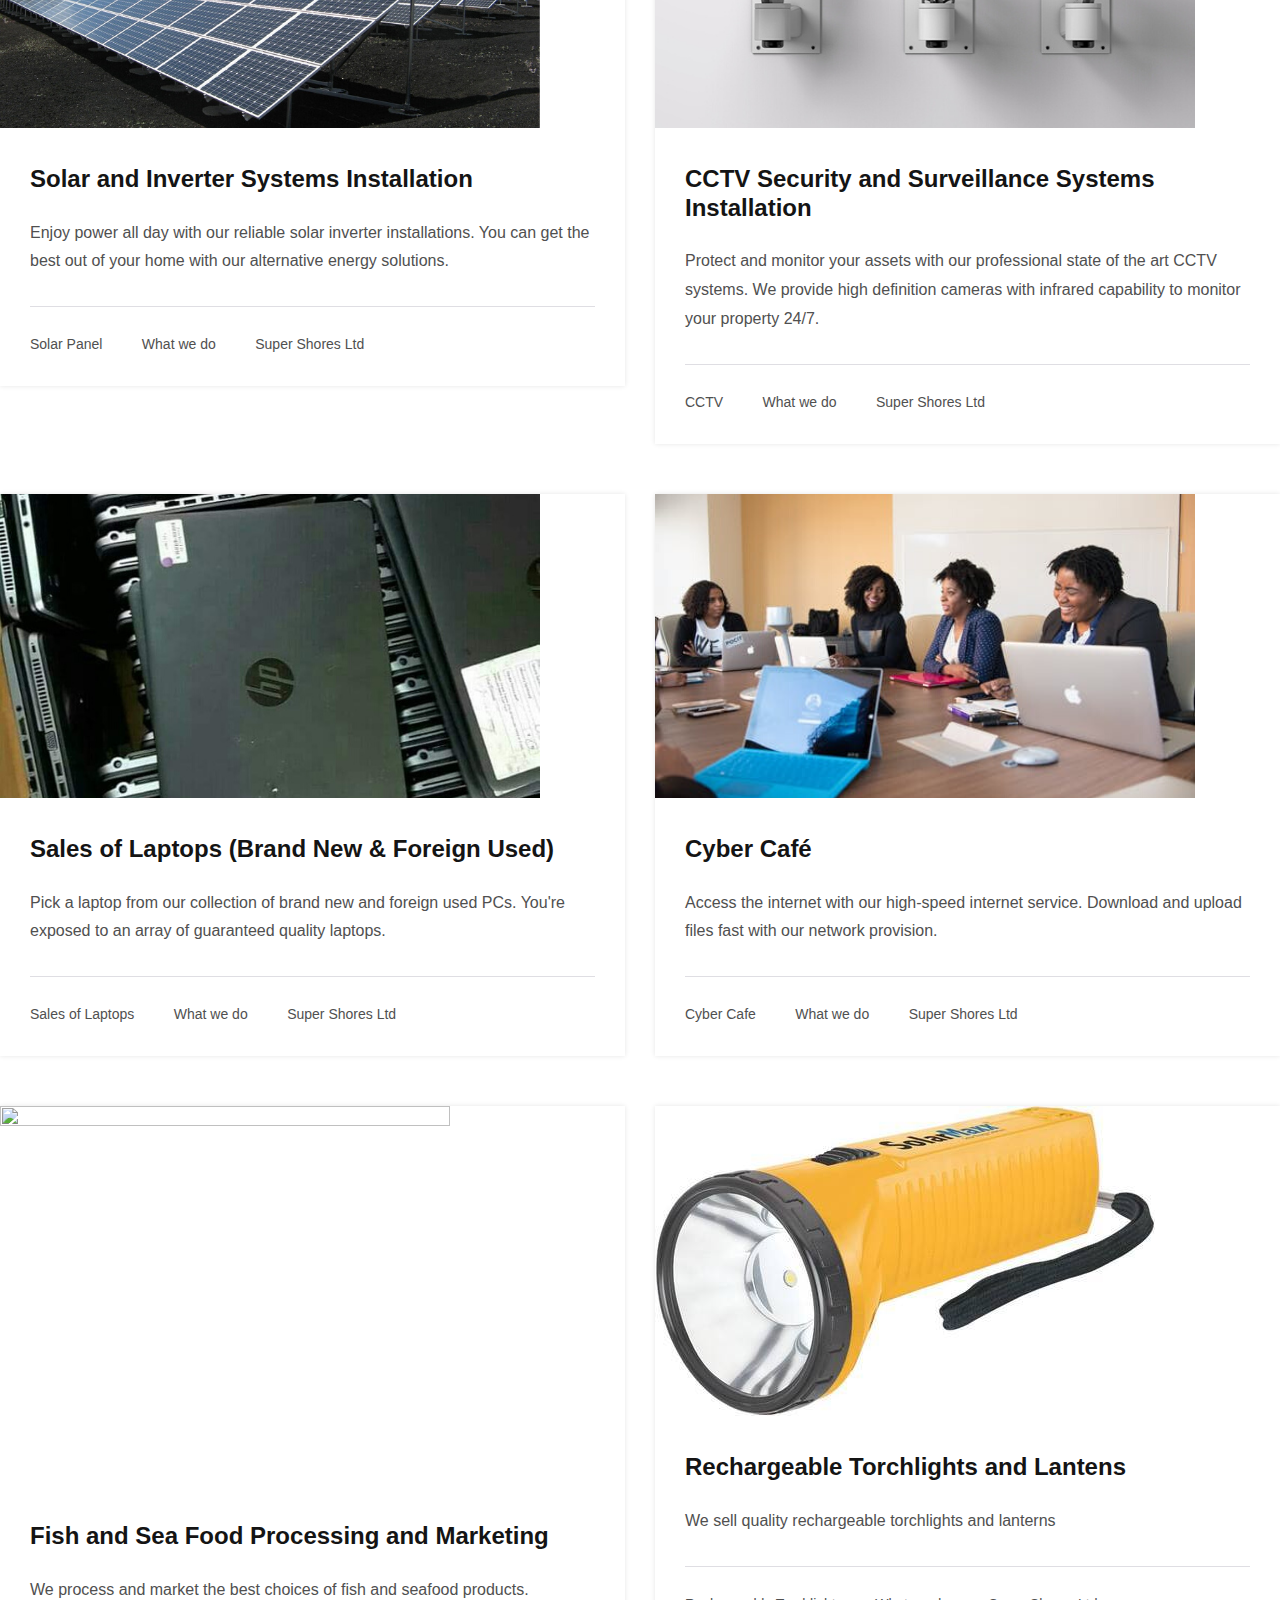
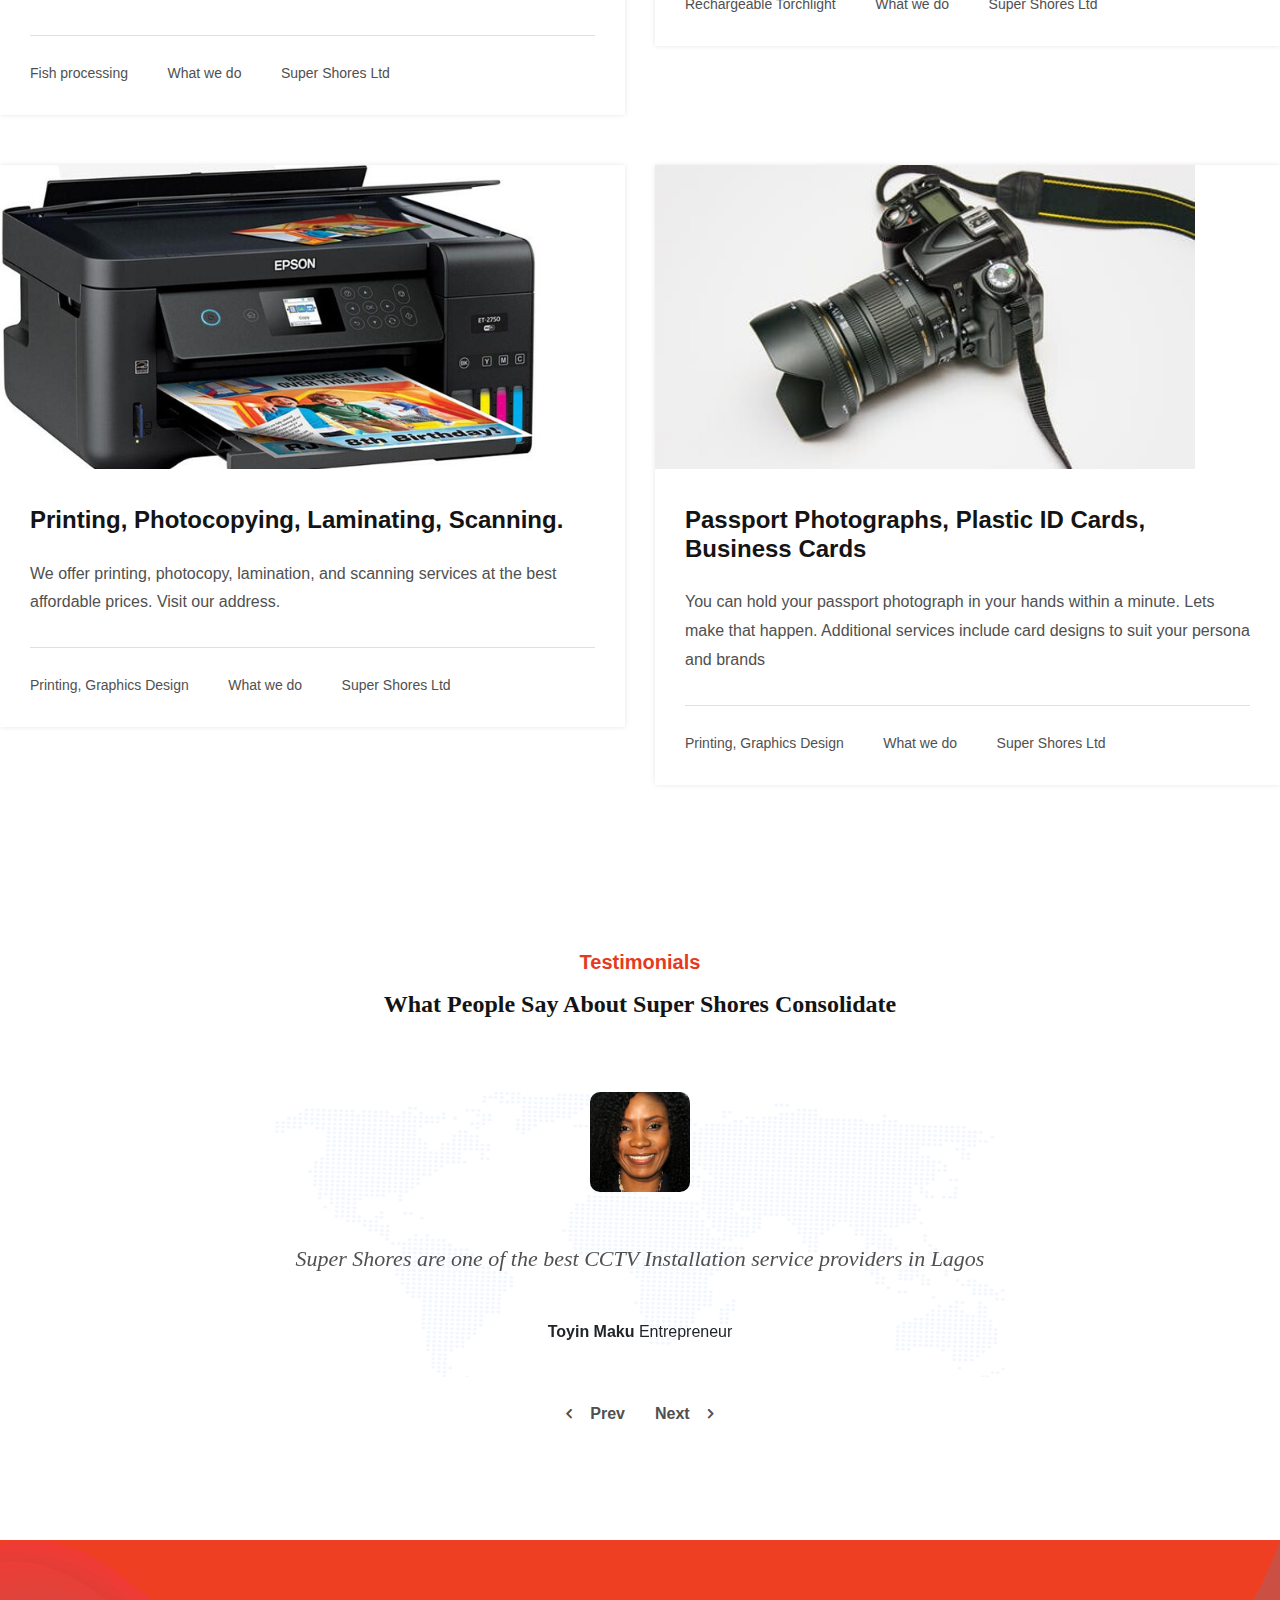
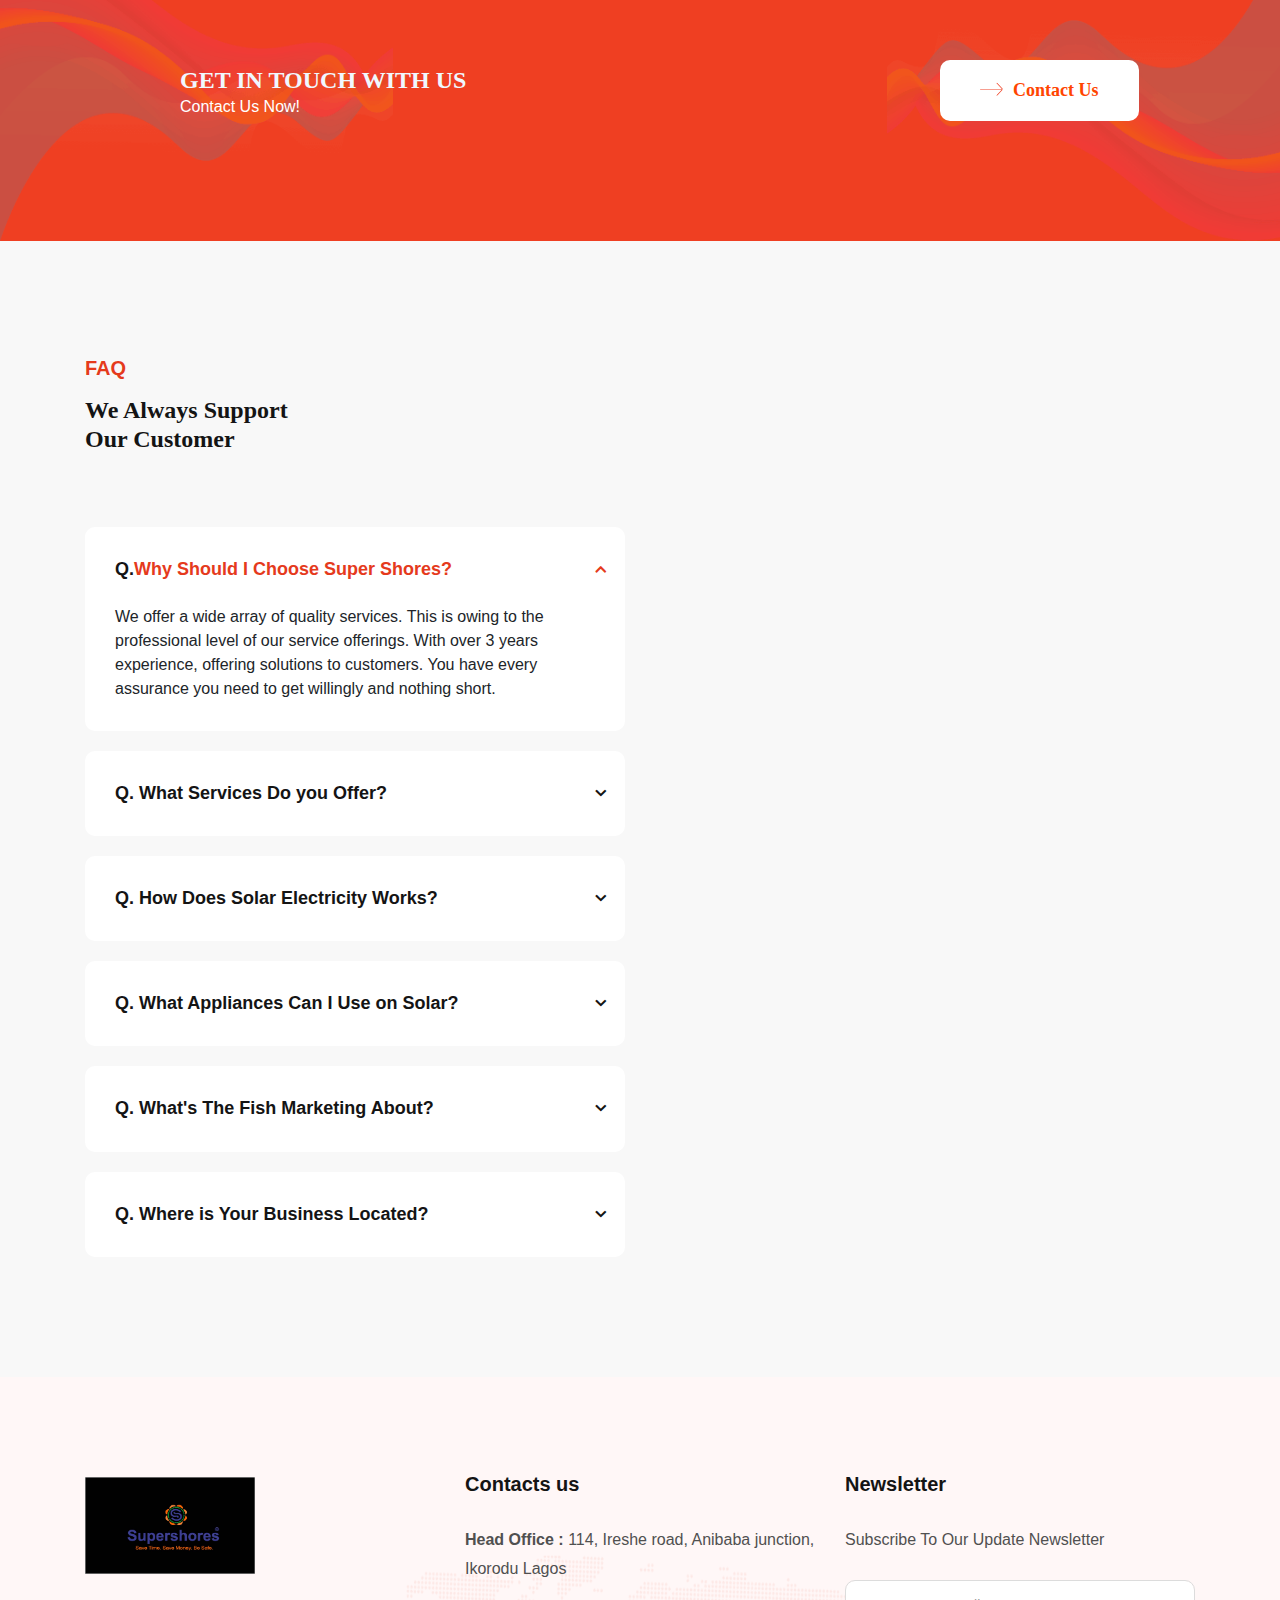
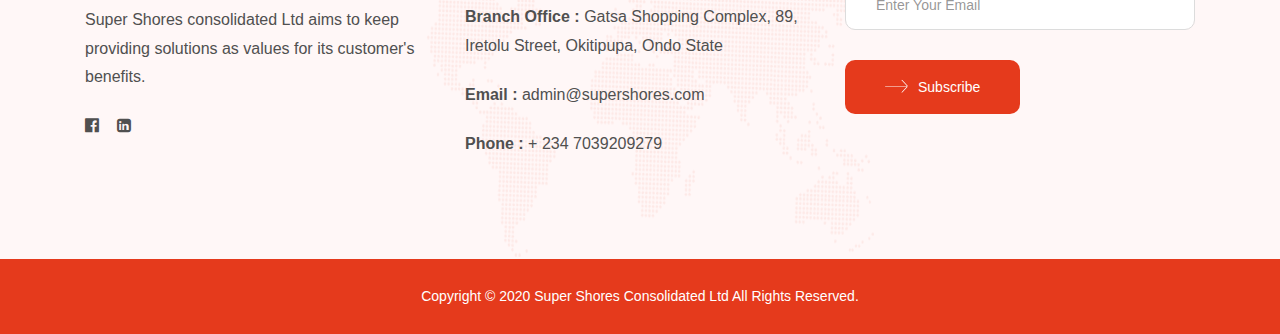
==== commit 9713b84d: "all" ====
--- a/index.html
+++ b/index.html
@@ -228,10 +228,10 @@
                             <!-- Slide Images -->
                             <div class="bizagn--banner-slide-images d-flex justify-content-md-end">
                                 <div class="main-image">
-                                    <img src="https://res.cloudinary.com/unitech-global-resource/image/upload/v1593038697/s_cgwyqb.png" alt="" class="img-fluid" data-rjs="2">
+                                    <img src="assets/images/fish.jpeg" width="370px" height="379px" alt="" class="img-fluid" data-rjs="2">
 
                                     <div class="small-image">
-                                        <img src="assets/images/banner/1-1.png" alt="" class="img-fluid" data-rjs="2">
+                                        <img src="assets/images/.jpeg" alt="" class="img-fluid" data-rjs="2">
                                     </div>
                                 </div>
                             </div>
@@ -260,10 +260,10 @@
                             <!-- Slide Images -->
                             <div class="bizagn--banner-slide-images d-flex justify-content-md-end">
                                 <div class="main-image">
-                                    <img src="https://res.cloudinary.com/unitech-global-resource/image/upload/v1593038697/s_cgwyqb.png" alt="" class="img-fluid" data-rjs="2">
+                                    <img src="assets/images/project/4.png" width="370px" height="400px" alt="" class="img-fluid" data-rjs="2">
 
                                     <div class="small-image">
-                                        <img src="assets/images/banner/1-1.png" alt="" class="img-fluid" data-rjs="2">
+                                        <img src="assets/images/project/.png" alt="" class="img-fluid" data-rjs="2">
                                     </div>
                                 </div>
                             </div>
@@ -466,7 +466,7 @@
         <div class="col-md-6">
             <div class="bizagn--blog-item">
                 <a href="#" class="bizagn--post-thumb">
-                    <img src="assets/images/.jpEg" alt=""  class="img-fluid" data-rjs="2">
+                    <img src="assets/images/fish.jpEg" width="450px" height="379px" alt=""  class="img-fluid" data-rjs="2">
                 </a>
                 <div class="bizagn--blog-info">
                     <h3><a href="#">Fish and Sea Food Processing and Marketing </a></h3>
@@ -748,7 +748,7 @@
                         <div class="bizagn--widget footer-widget">
                             <div class="bizagn--widget-content">
                                 <a href="#">
-                                    <img src="https://res.cloudinary.com/unitech-global-resource/image/upload/v1593426449/Supershoree_2x-Landmark_hmdyvo.png" height="14 0px" width="170px" alt="" class="img-fluid" data-rjs="2">
+                                    <img src="assets/images/logo.jpeg" height="14 0px" width="170px" alt="" class="img-fluid" data-rjs="2">
                                 </a> <br> <br> <br>
                                 <p> Super Shores consolidated Ltd aims to keep providing solutions as values for its customer's benefits.</p>
                                 <div class="widget-social">
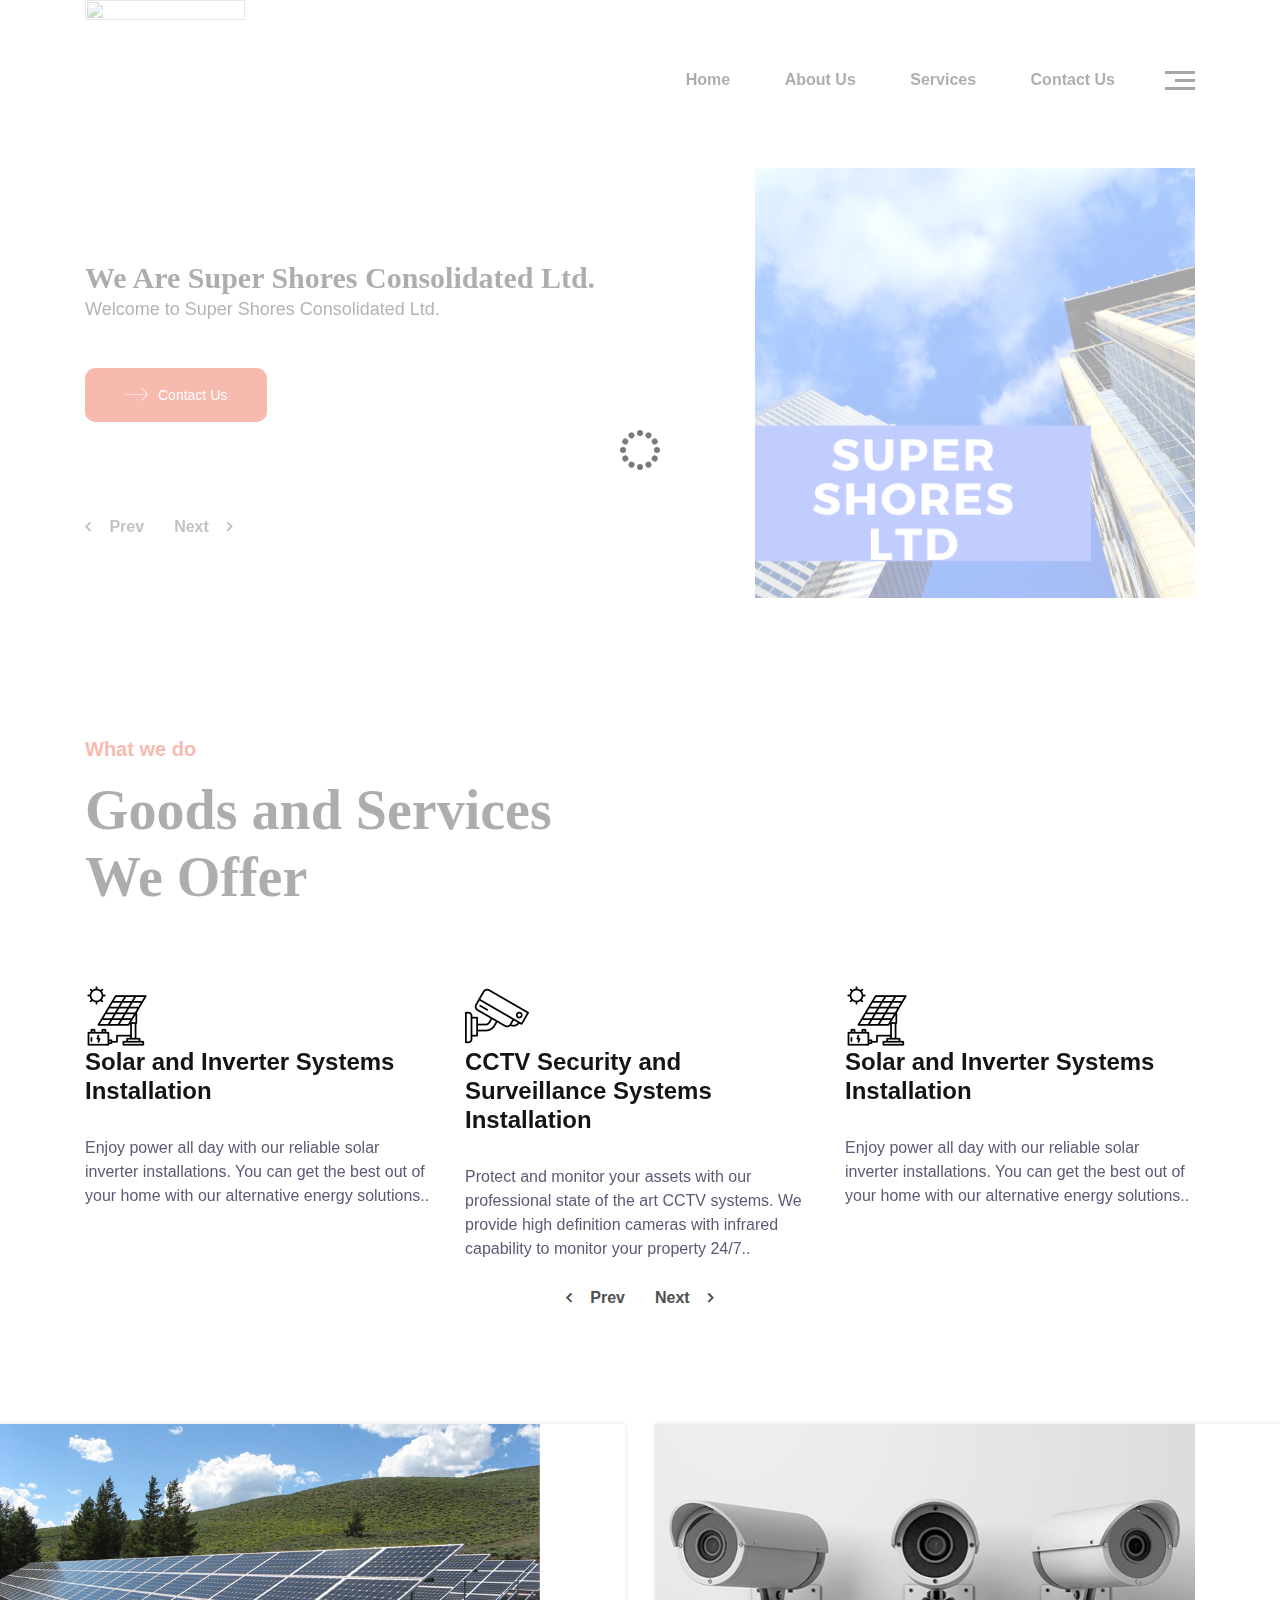
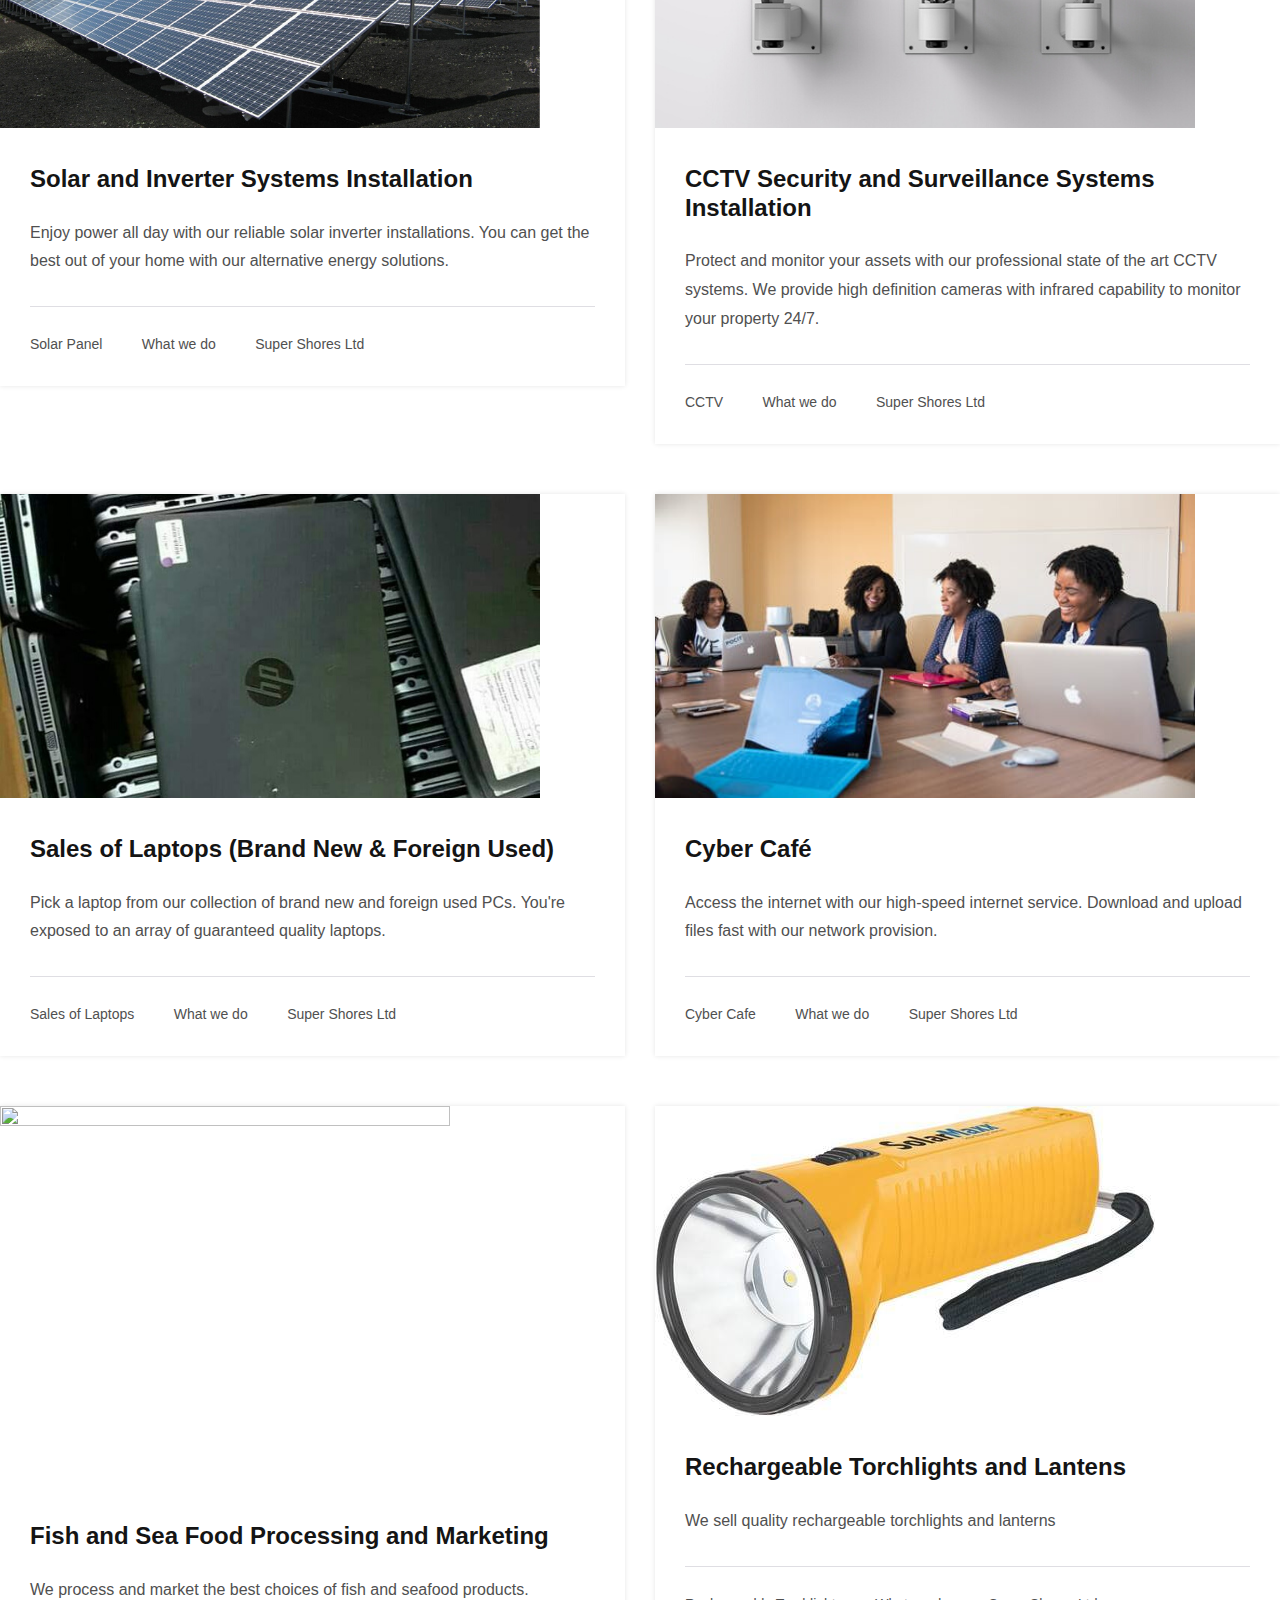
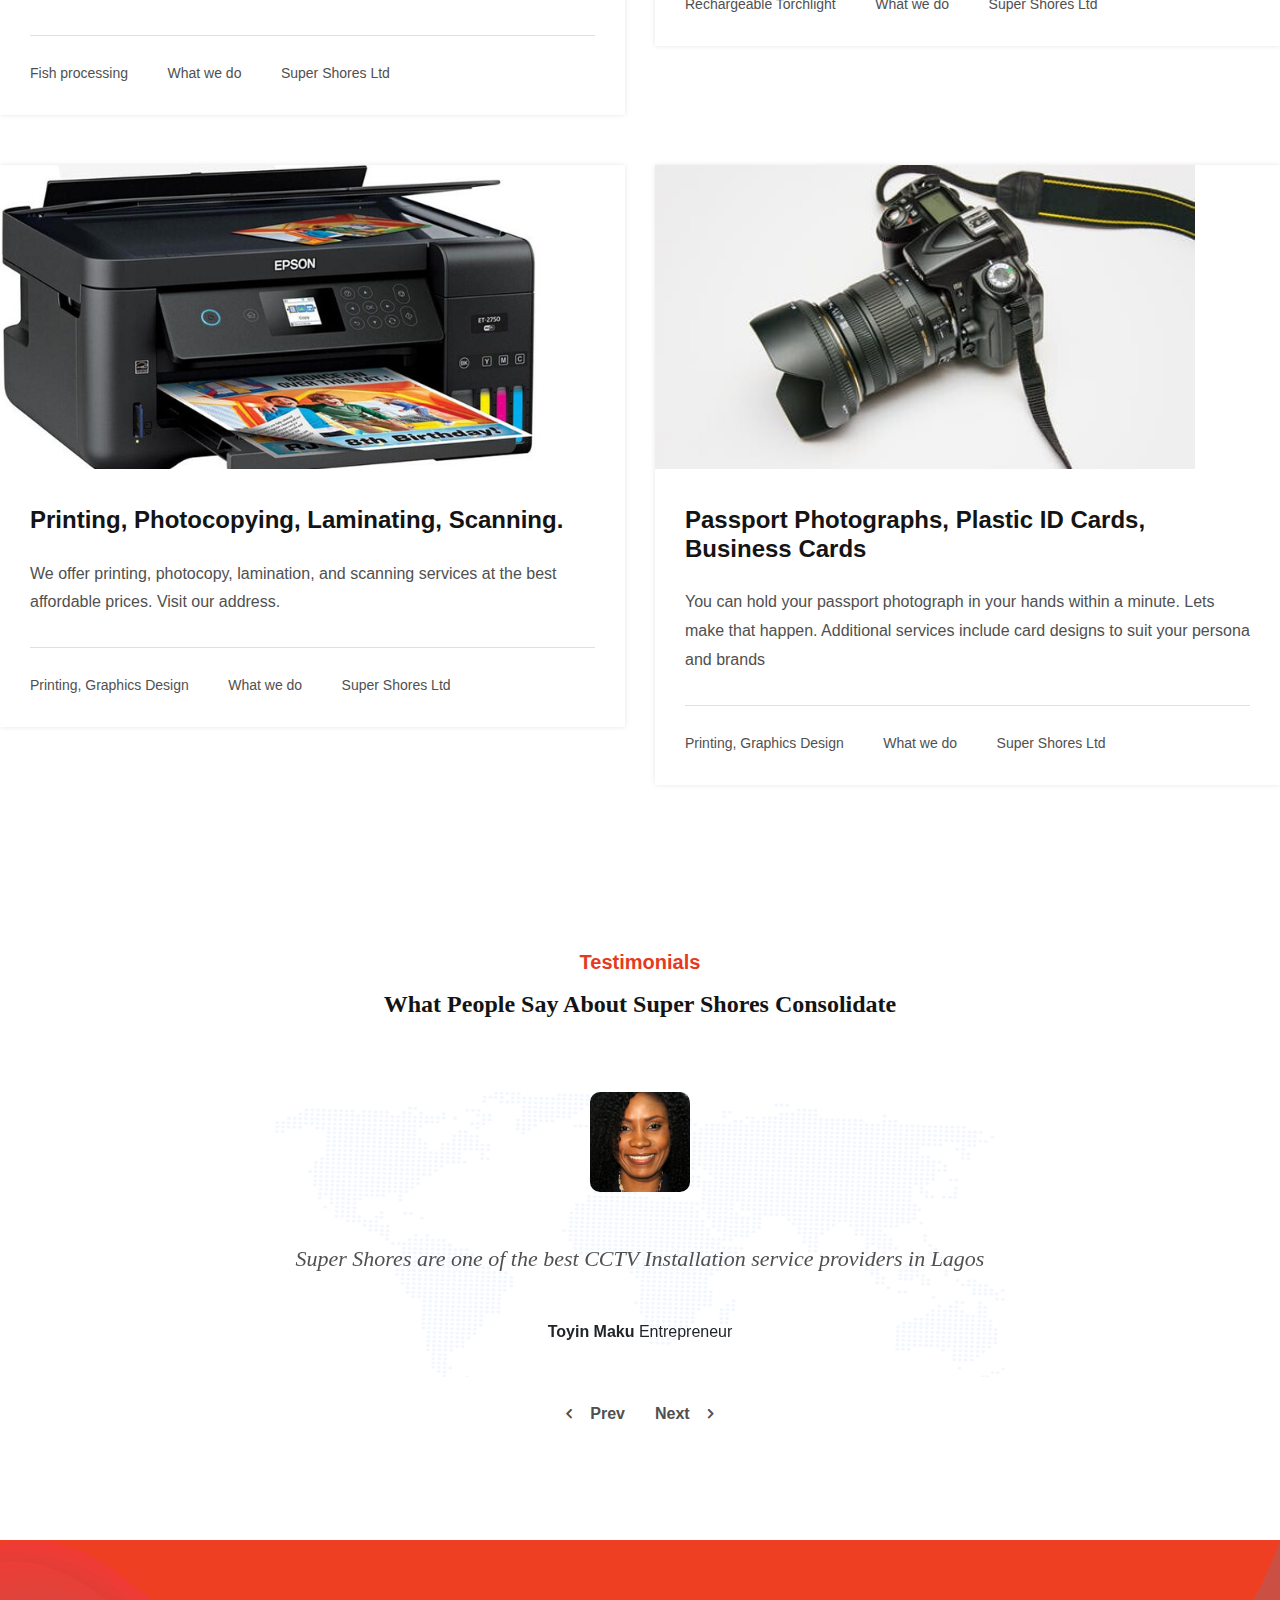
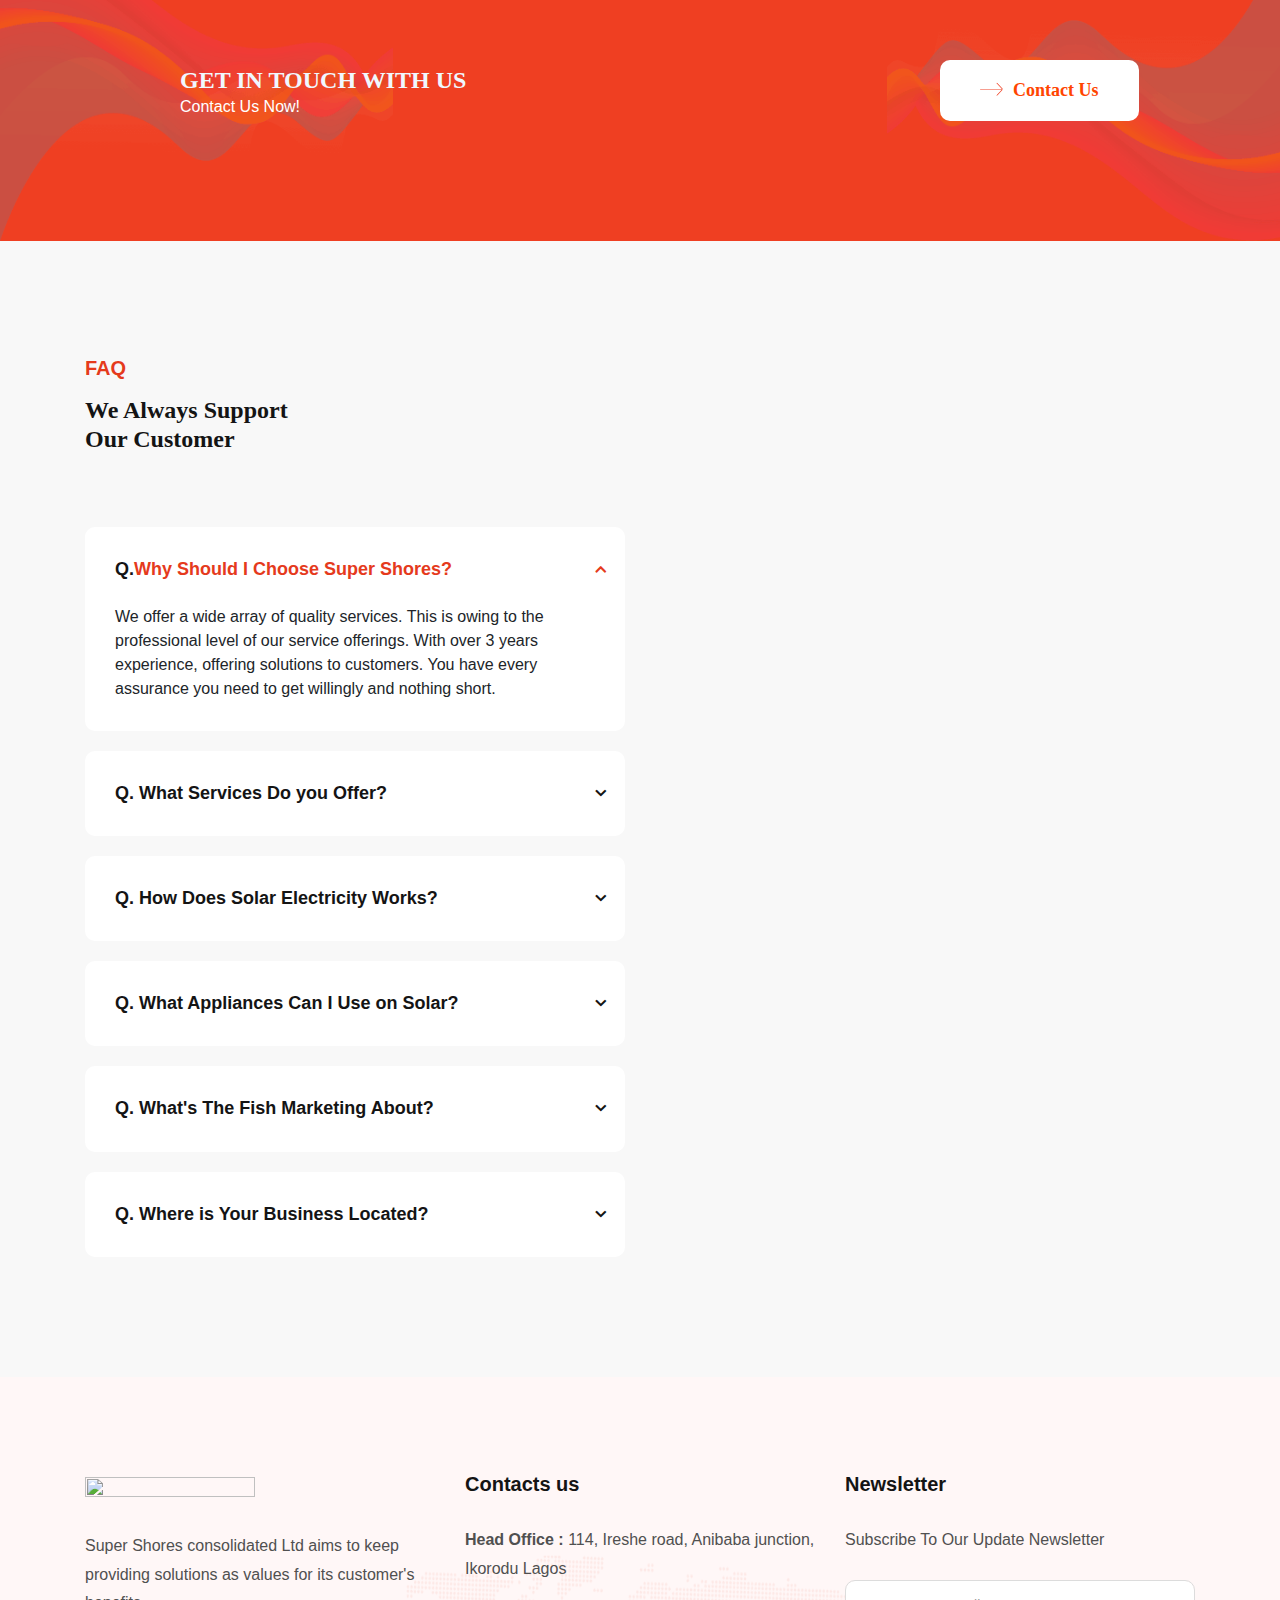
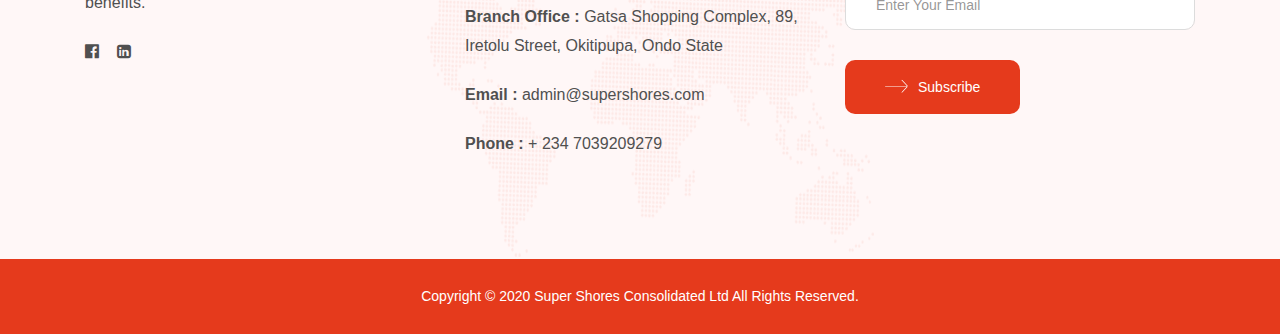
==== commit 1b37f31b: "new" ====
--- a/index.html
+++ b/index.html
@@ -74,7 +74,7 @@
                         <div class="col-md-3 col-6">
                             <!-- logo -->
                             <div class="bizagn--logo">
-                                <a href="index.html"><img src="https://res.cloudinary.com/unitech-global-resource/image/upload/v1593426449/Supershoree_2x-Landmark_hmdyvo.png" height="160px" width="160px" alt="" class="img-fluid" data-rjs="2"></a>
+                                <a href="index.html"><img src="https://res.cloudinary.com/unitech-global-resource/image/upload/v1593986923/Supershoree_2x-Landmark_2_u062ba.png" height="160px" width="160px" alt="" class="img-fluid" data-rjs="2"></a>
                             </div>
                             <!-- End of logo -->
                         </div>
@@ -748,7 +748,7 @@
                         <div class="bizagn--widget footer-widget">
                             <div class="bizagn--widget-content">
                                 <a href="#">
-                                    <img src="assets/images/logo.jpeg" height="14 0px" width="170px" alt="" class="img-fluid" data-rjs="2">
+                                    <img src="https://res.cloudinary.com/unitech-global-resource/image/upload/v1593986923/Supershoree_2x-Landmark_2_u062ba.png" height="14 0px" width="170px" alt="" class="img-fluid" data-rjs="2">
                                 </a> <br> <br> <br>
                                 <p> Super Shores consolidated Ltd aims to keep providing solutions as values for its customer's benefits.</p>
                                 <div class="widget-social">
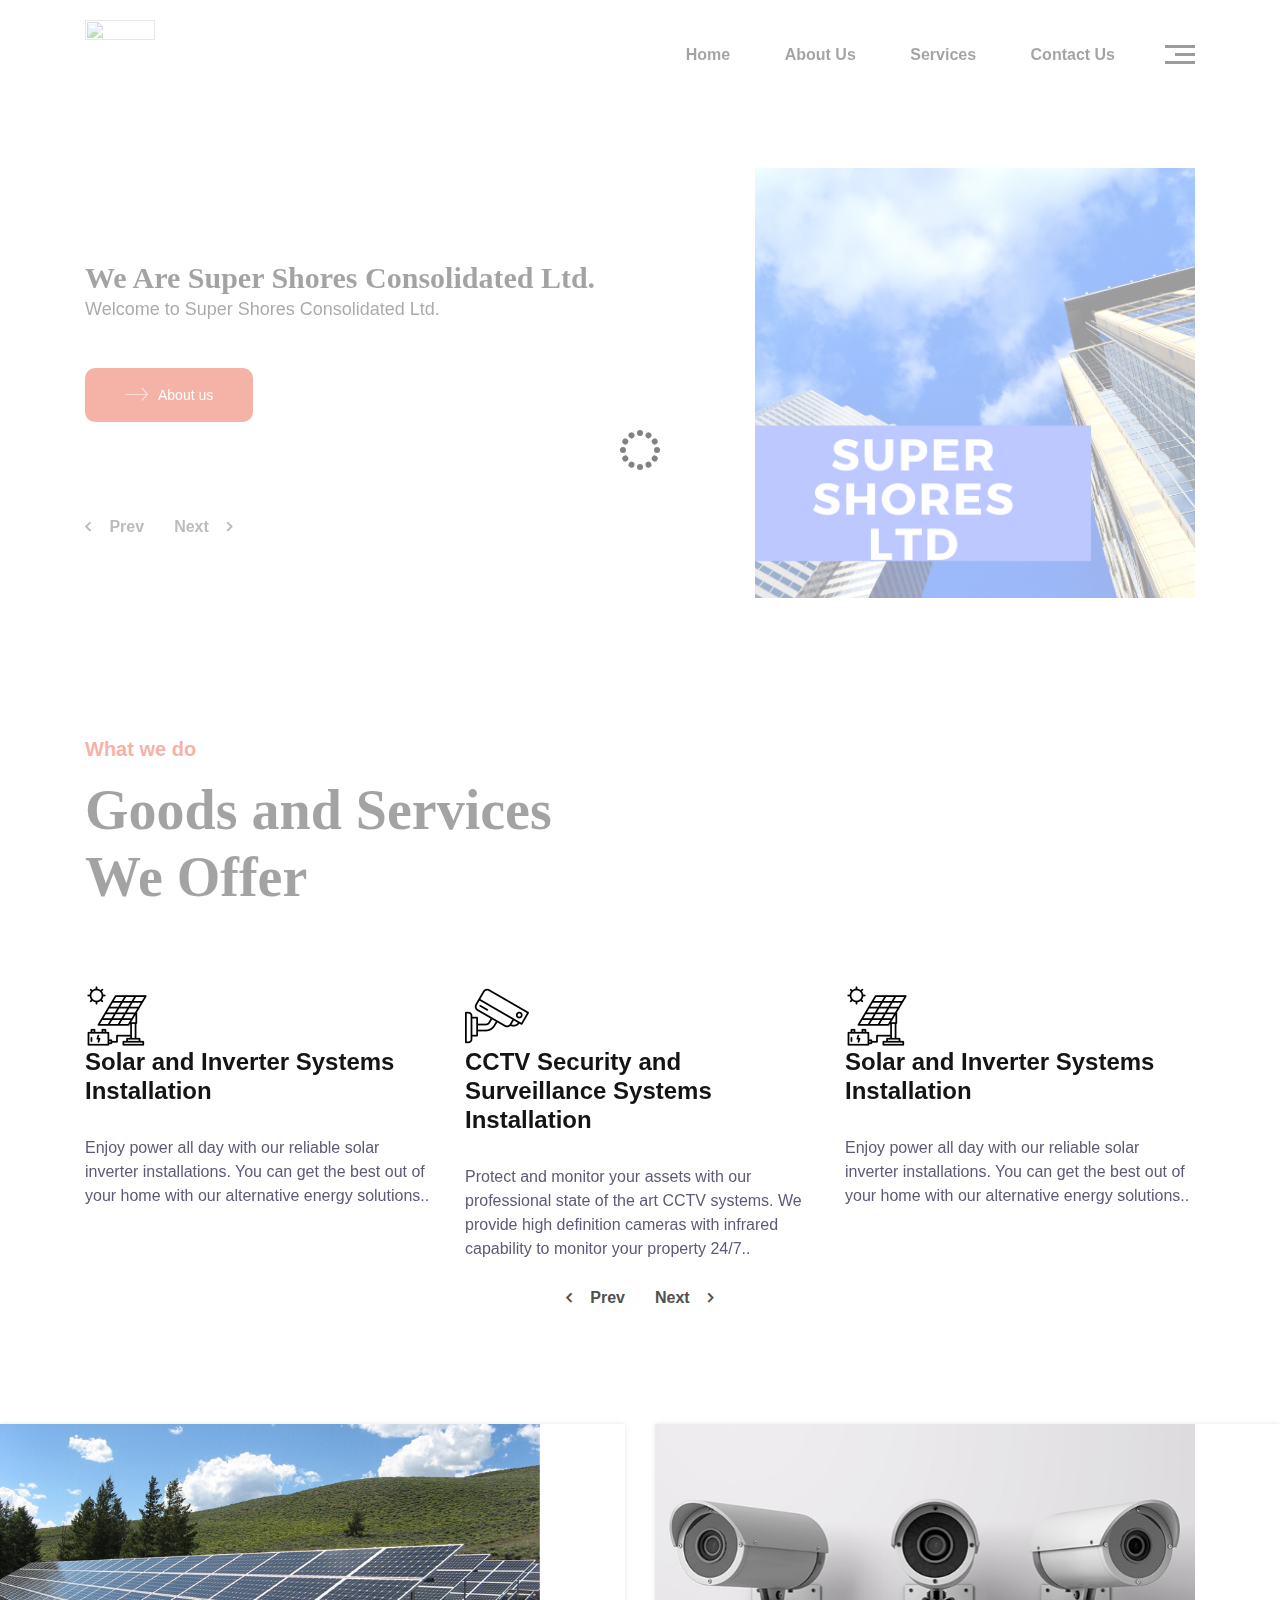
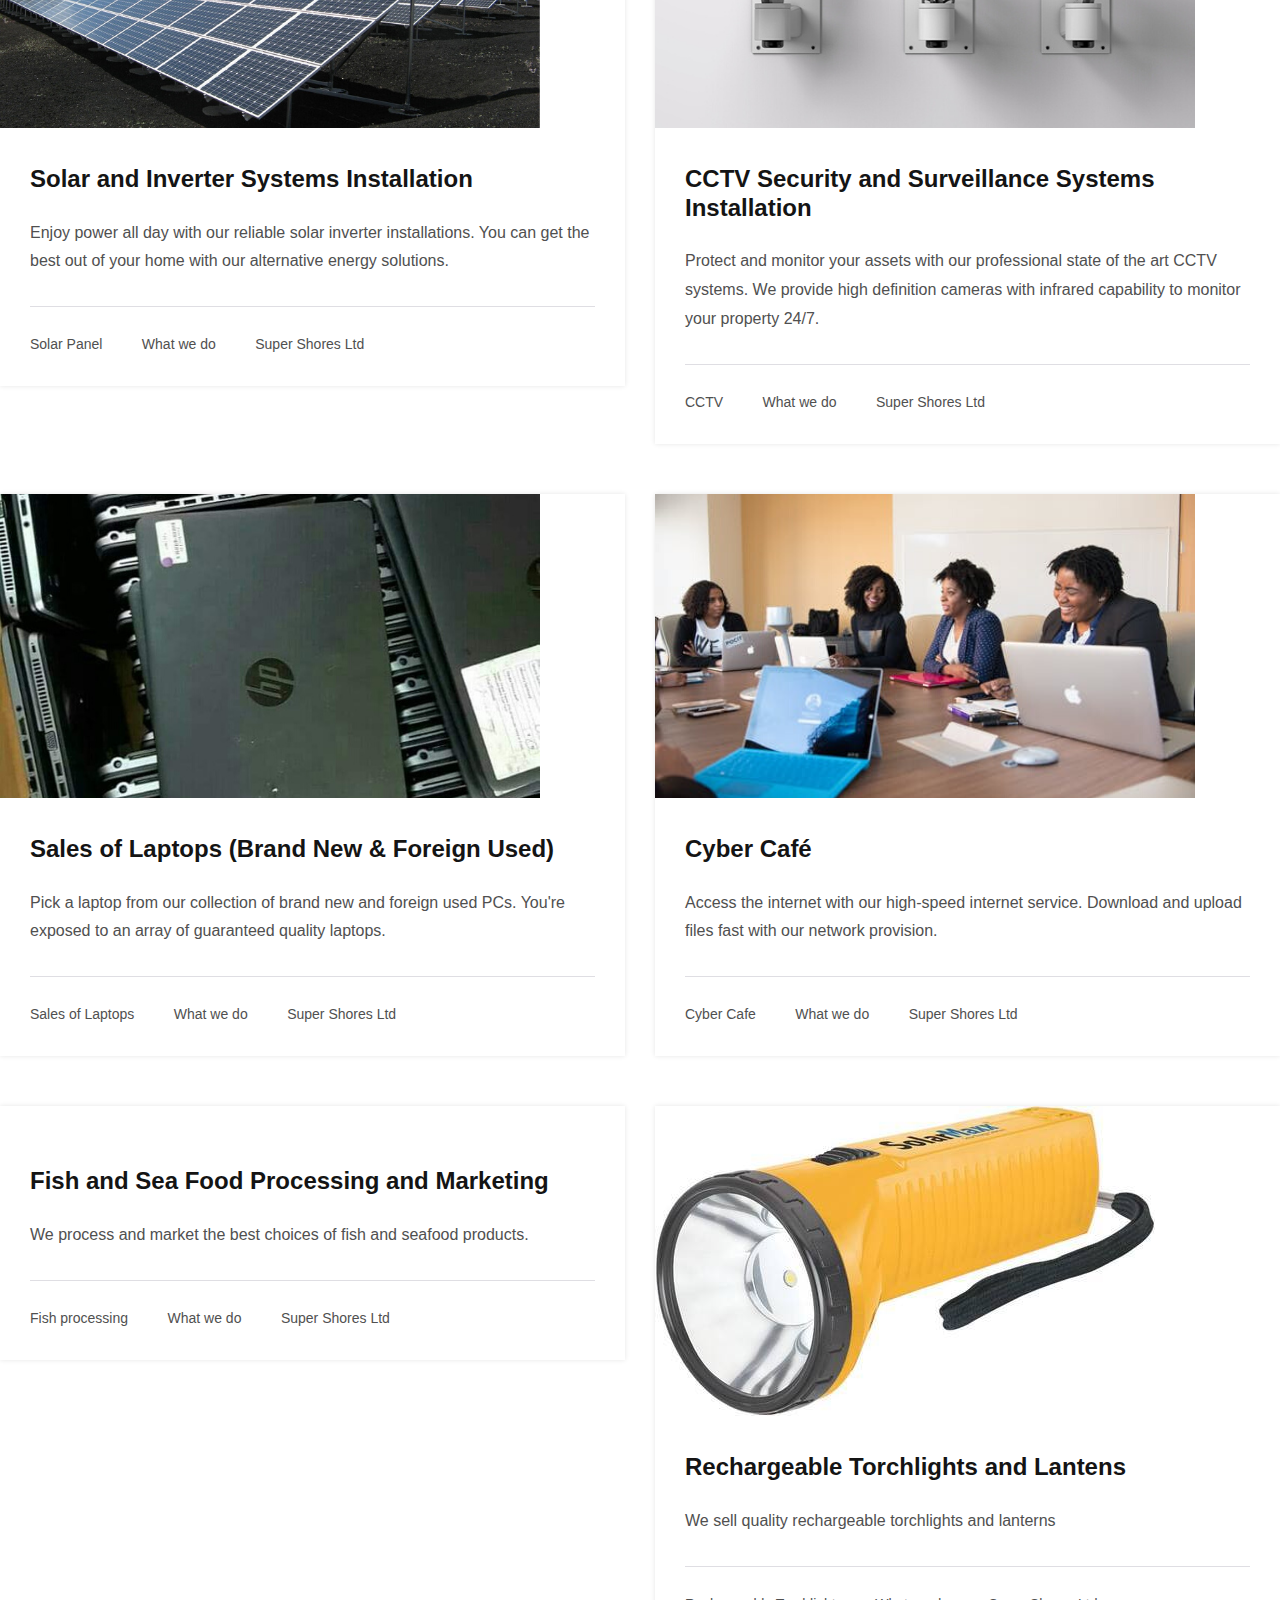
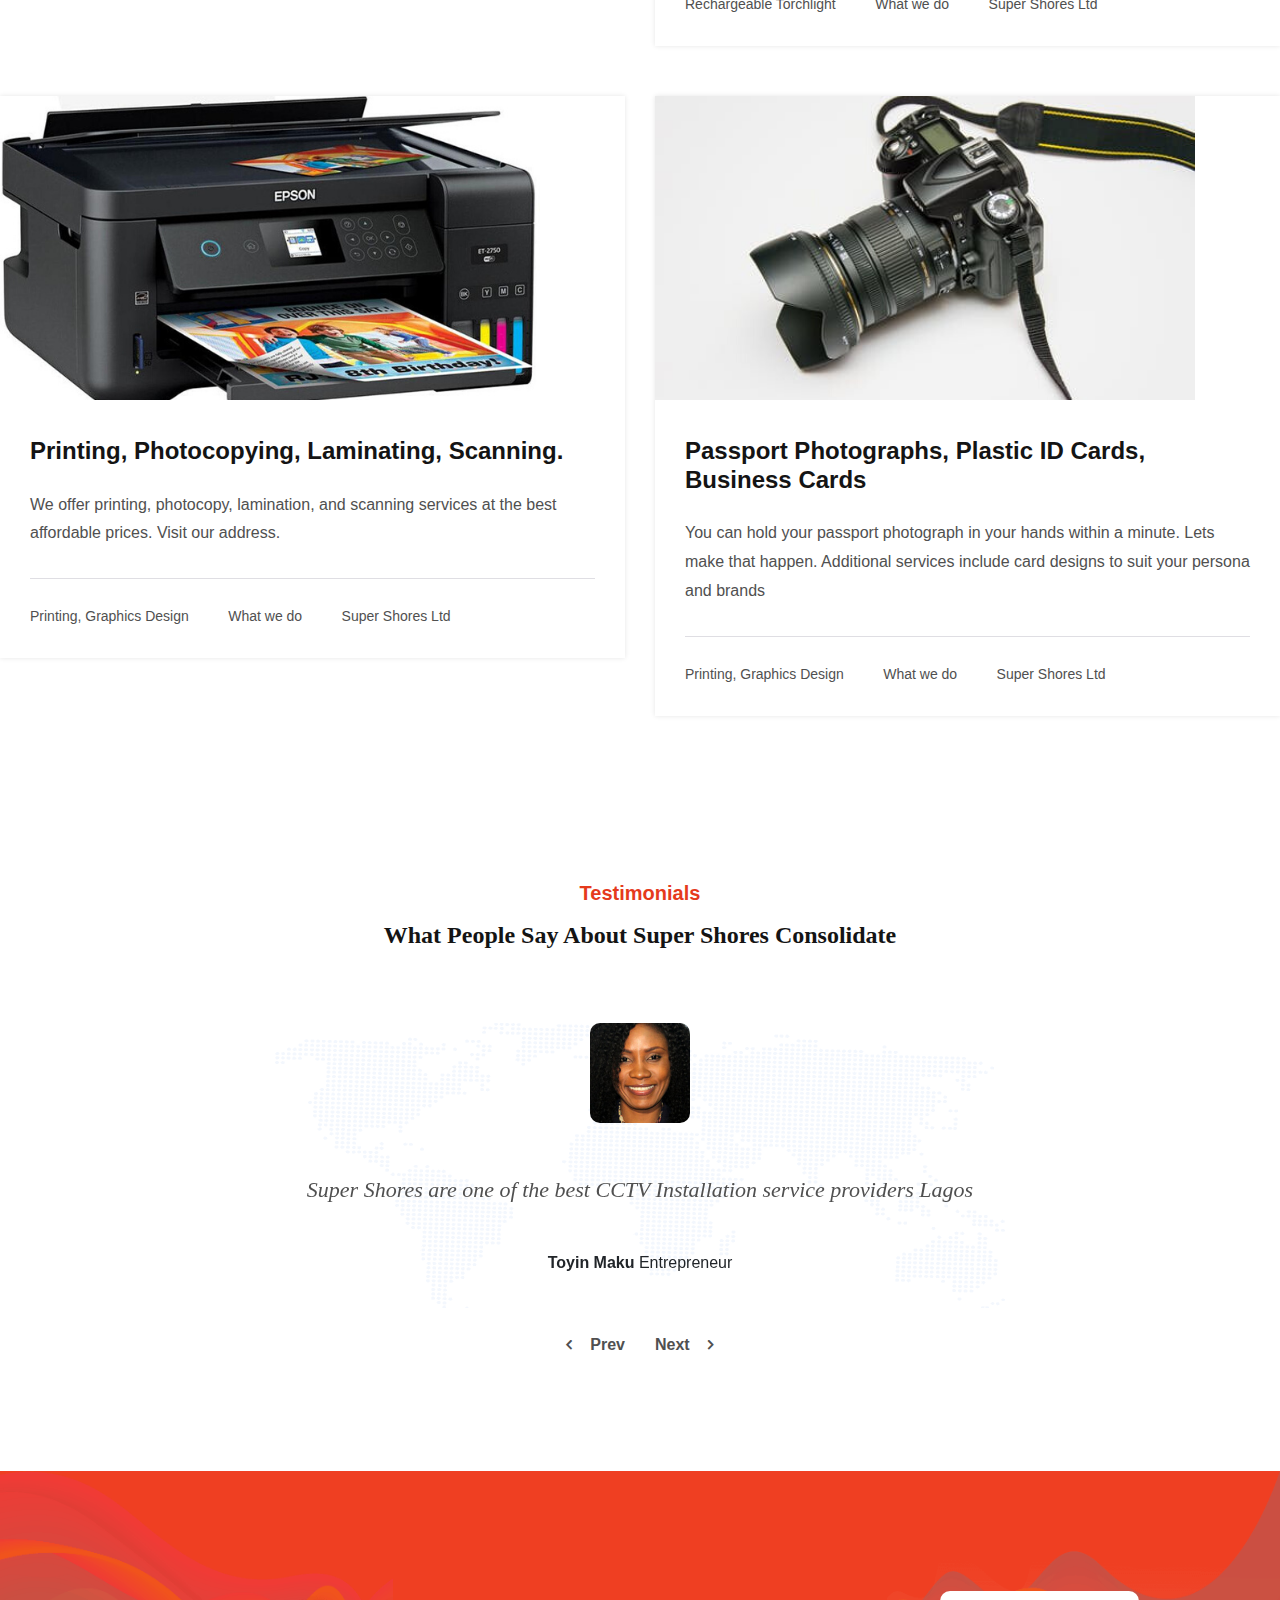
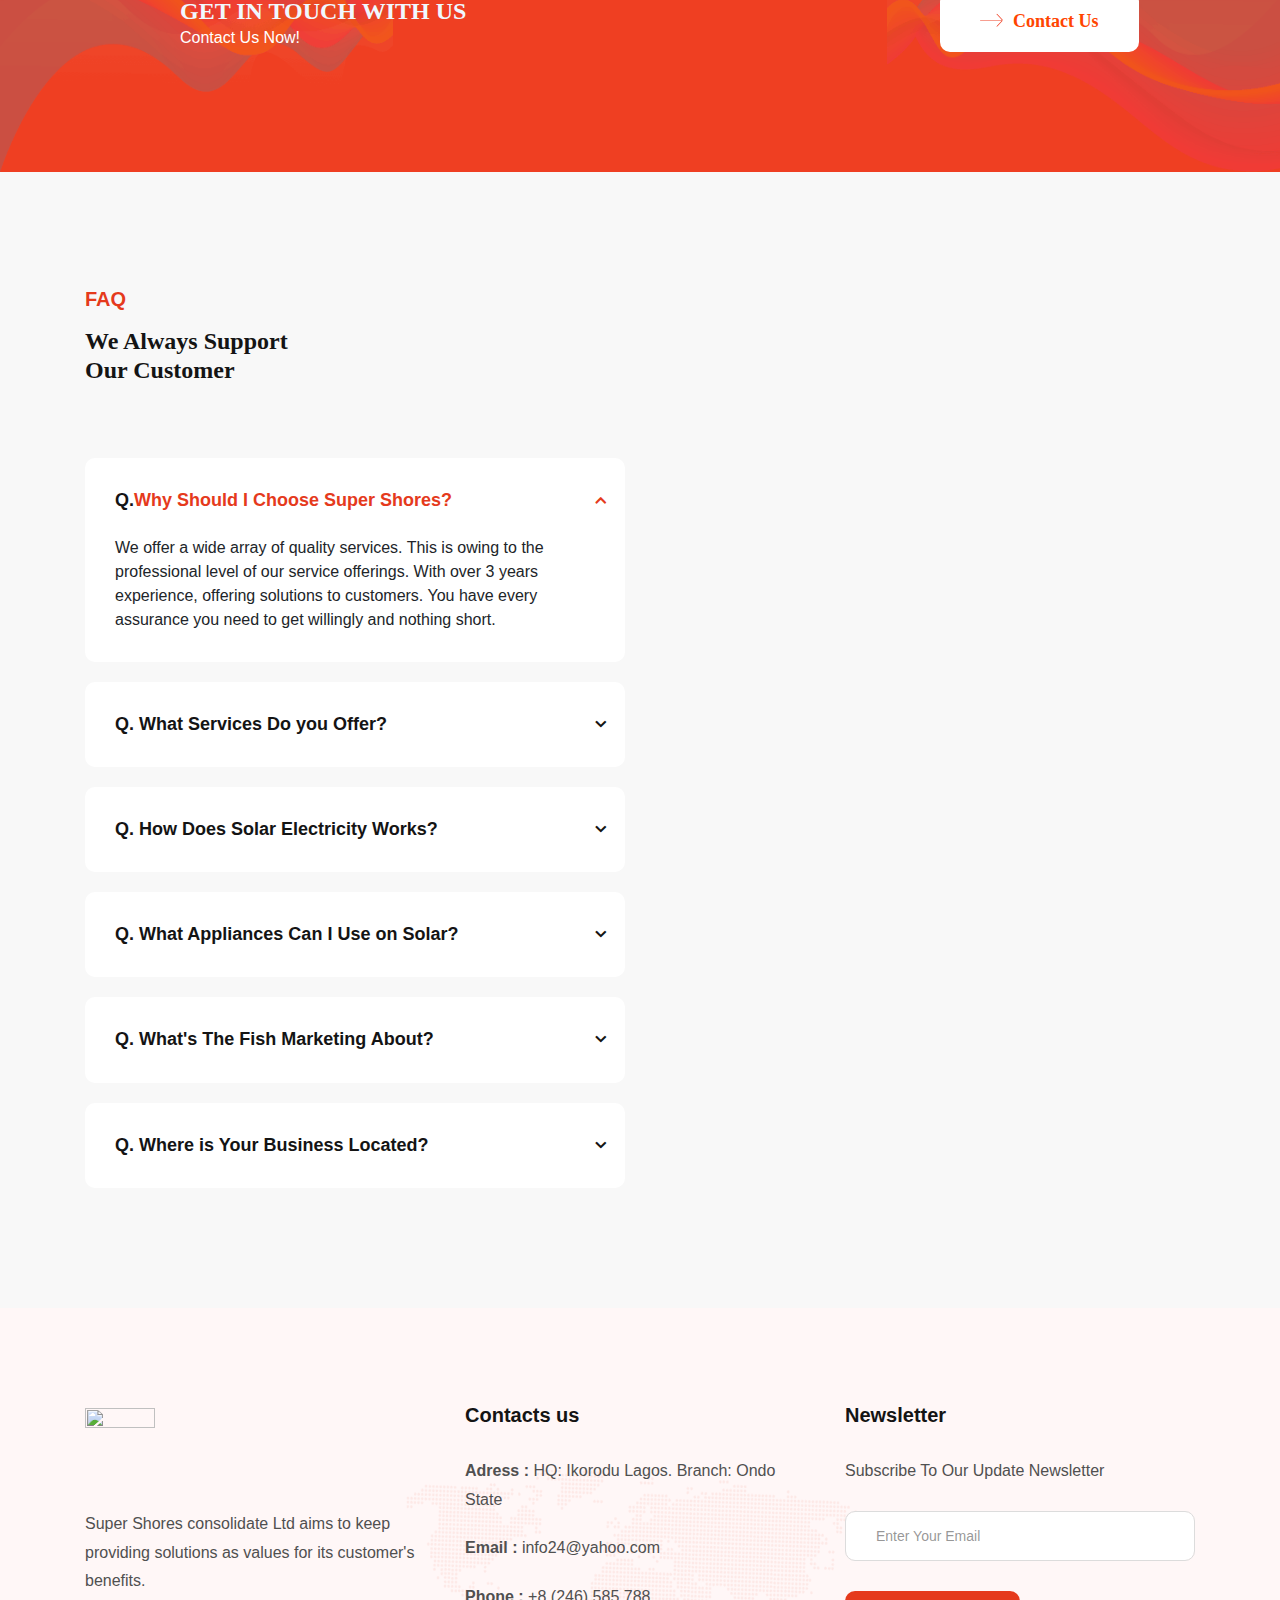
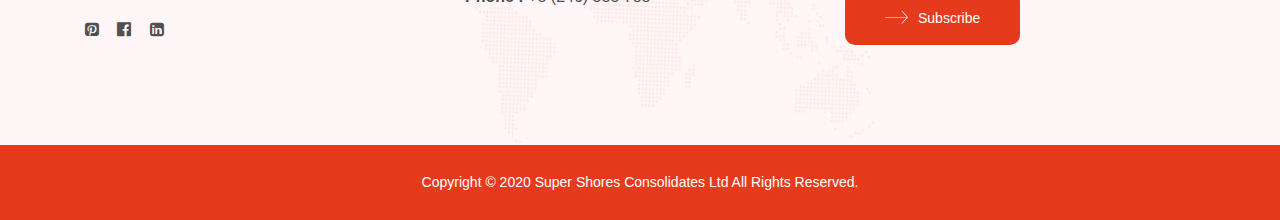
==== commit f8a84499: "my lord, may I" ====
--- a/index.html
+++ b/index.html
@@ -2,13 +2,12 @@
 <html lang="zxx">
 <head>
     <meta charset="utf-8">
-    <meta name="google-site-verification" content="google-site-verification=FLWg2yKEl3-BNckVAK6mxP0PyGJipvJ8XT6WttfmV6Q">
     <meta name="viewport" content="width=device-width, initial-scale=1, shrink-to-fit=no">
     <meta http-equiv="X-UA-Compatible" content="IE=edge">
 
     <!-- Document Title -->
-    <title>Super Shores Consolidated Ltd</title>
- 
+    <title>Super Shores</title>
+
     <!-- Favicon -->
     <link rel="shortcut icon" type="image/png" href="https://res.cloudinary.com/unitech-global-resource/image/upload/v1593108342/Supershores_2x-Landmark_dmmtxi.png" />
     <!--==== Google Fonts ====-->
@@ -74,7 +73,7 @@
                         <div class="col-md-3 col-6">
                             <!-- logo -->
                             <div class="bizagn--logo">
-                                <a href="index.html"><img src="https://res.cloudinary.com/unitech-global-resource/image/upload/v1593986923/Supershoree_2x-Landmark_2_u062ba.png" height="160px" width="160px" alt="" class="img-fluid" data-rjs="2"></a>
+                                <a href="index.html"><img src="https://res.cloudinary.com/unitech-global-resource/image/upload/v1593108342/Supershores_2x-Landmark_dmmtxi.png" height="70px" width="70px" alt="" class="img-fluid" data-rjs="2"></a>
                             </div>
                             <!-- End of logo -->
                         </div>
@@ -154,10 +153,11 @@
 
                 <!-- Social -->
                 <div class="bizagn--off-canvas-social">
-                    <a href="https://www.facebook.com/Super-Shores-Ltd-114984310269238/"><i class="fa fa-pinterest-square"></i></a>
+                    <a href="#"><i class="fa fa-pinterest-square"></i></a>
                     <a href="#"><i class="fa fa-facebook-official"></i></a>
                     <a href="#"><i class="fa fa-linkedin-square"></i></a>
-
+                    <a href="#"><i class="fa fa-dribbble"></i></a>
+                    <a href="#"><i class="fa fa-behance-square"></i></a>
                 </div>
                 <!-- End of Social -->
             </div>
@@ -182,8 +182,8 @@
                                 </p>
                                 
                                
-                                <a href="https://wa.me/2347039209279" class="btn bizagn--base-btn">
-                                    <img src="assets/images/btn-right-arrow.svg" alt="" class="svg left">   Contact Us
+                                <a href="#" class="btn bizagn--base-btn">
+                                    <img src="assets/images/btn-right-arrow.svg" alt="" class="svg left">   About us
                                     <img src="assets/images/btn-right-arrow.svg" alt="" class="svg right">
                                 </a>
                             </div>
@@ -217,8 +217,8 @@
                                 <h2>We are Super Shores Consolidated Ltd</h2>
                                 <p>We are based in Lagos and Ondo state</p>
                                 
-                                <a href="https://wa.me/2347039209279" class="btn bizagn--base-btn">
-                                    <img src="assets/images/btn-right-arrow.svg" alt="" class="svg left"> Contact Us
+                                <a href="#" class="btn bizagn--base-btn">
+                                    <img src="assets/images/btn-right-arrow.svg" alt="" class="svg left"> About Us
                                     <img src="assets/images/btn-right-arrow.svg" alt="" class="svg right">
                                 </a>
                             </div>
@@ -228,10 +228,10 @@
                             <!-- Slide Images -->
                             <div class="bizagn--banner-slide-images d-flex justify-content-md-end">
                                 <div class="main-image">
-                                    <img src="assets/images/fish.jpeg" width="370px" height="379px" alt="" class="img-fluid" data-rjs="2">
+                                    <img src="https://res.cloudinary.com/unitech-global-resource/image/upload/v1593038697/s_cgwyqb.png" alt="" class="img-fluid" data-rjs="2">
 
                                     <div class="small-image">
-                                        <img src="assets/images/.jpeg" alt="" class="img-fluid" data-rjs="2">
+                                        <img src="assets/images/banner/1-1.png" alt="" class="img-fluid" data-rjs="2">
                                     </div>
                                 </div>
                             </div>
@@ -249,8 +249,8 @@
                             <div class="bizagn--banner-slide-text">
                                 <h2>We areSuper Shores Consolidated Ltd</h2>
                                 <p>We are offer wide range of service.</p>
-                                <a href="https://wa.me/2347039209279" class="btn bizagn--base-btn">
-                                    <img src="assets/images/btn-right-arrow.svg" alt="" class="svg left"> Contact Us
+                                <a href="#" class="btn bizagn--base-btn">
+                                    <img src="assets/images/btn-right-arrow.svg" alt="" class="svg left"> About Us
                                     <img src="assets/images/btn-right-arrow.svg" alt="" class="svg right">
                                 </a>
                             </div>
@@ -260,10 +260,10 @@
                             <!-- Slide Images -->
                             <div class="bizagn--banner-slide-images d-flex justify-content-md-end">
                                 <div class="main-image">
-                                    <img src="assets/images/project/4.png" width="370px" height="400px" alt="" class="img-fluid" data-rjs="2">
+                                    <img src="https://res.cloudinary.com/unitech-global-resource/image/upload/v1593038697/s_cgwyqb.png" alt="" class="img-fluid" data-rjs="2">
 
                                     <div class="small-image">
-                                        <img src="assets/images/project/.png" alt="" class="img-fluid" data-rjs="2">
+                                        <img src="assets/images/banner/1-1.png" alt="" class="img-fluid" data-rjs="2">
                                     </div>
                                 </div>
                             </div>
@@ -466,7 +466,7 @@
         <div class="col-md-6">
             <div class="bizagn--blog-item">
                 <a href="#" class="bizagn--post-thumb">
-                    <img src="assets/images/fish.jpEg" width="450px" height="379px" alt=""  class="img-fluid" data-rjs="2">
+                    <img src="assets/images/7.png" alt="" class="img-fluid" data-rjs="2">
                 </a>
                 <div class="bizagn--blog-info">
                     <h3><a href="#">Fish and Sea Food Processing and Marketing </a></h3>
@@ -571,7 +571,7 @@
                         <div class="bizagn--testi-slider-item">
                             <div class="bizagn--testi-item text-center">
                                 <img src="assets/images/testimonial/client-1.png" alt="" class="img-fluid" data-rjs="2">
-                                <p> Super Shores are one of the best CCTV Installation service providers in Lagos</p>
+                                <p> Super Shores are one of the best CCTV Installation service providers Lagos</p>
                                 <div class="client-pos"> <span>Toyin Maku </span> Entrepreneur</div>
                             </div>
                         </div>
@@ -615,7 +615,7 @@
                     <p>Contact Us Now!</p>
                 </div>
                 <div class="col-lg-3 col-md-4 offset-lg-1">
-                    <a href="https://wa.me/2347039209279" class="btn bizagn--base-btn white-btn">
+                    <a href="#" class="btn bizagn--base-btn white-btn">
                         <img src="assets/images/btn-right-arrow.svg" alt="" class="svg left">
                         <h4 style="color: orangered;">Contact Us</h4>
                         <img src="assets/images/btn-right-arrow.svg" alt="" class="svg right">
@@ -748,11 +748,11 @@
                         <div class="bizagn--widget footer-widget">
                             <div class="bizagn--widget-content">
                                 <a href="#">
-                                    <img src="https://res.cloudinary.com/unitech-global-resource/image/upload/v1593986923/Supershoree_2x-Landmark_2_u062ba.png" height="14 0px" width="170px" alt="" class="img-fluid" data-rjs="2">
+                                    <img src="https://res.cloudinary.com/unitech-global-resource/image/upload/v1593108342/Supershores_2x-Landmark_dmmtxi.png" height="70px" width="70px" alt="" class="img-fluid" data-rjs="2">
                                 </a> <br> <br> <br>
-                                <p> Super Shores consolidated Ltd aims to keep providing solutions as values for its customer's benefits.</p>
+                                <p> Super Shores consolidate Ltd aims to keep providing solutions as values for its customer's benefits.</p>
                                 <div class="widget-social">
-                                
+                                    <a href="#"><i class="fa fa-pinterest-square"></i></a>
                                     <a href="#"><i class="fa fa-facebook-official"></i></a>
                                     <a href="#"><i class="fa fa-linkedin-square"></i></a>
                                 </div>
@@ -768,10 +768,9 @@
                             </div>
                             <div class="bizagn--widget-content">
                                 <ul class="bizagn--menu">
-                                    <li><span>Head Office : </span> 114, Ireshe road, Anibaba junction, Ikorodu Lagos</li>
-                                    <li><span>Branch Office : </span>  Gatsa Shopping Complex, 89, Iretolu Street, Okitipupa, Ondo State</li>
-                                    <li><span>Email : </span> admin@supershores.com</li>
-                                    <li><span>Phone : </span> + 234 7039209279 </li>
+                                    <li><span>Adress : </span> HQ: Ikorodu Lagos. Branch: Ondo State</li>
+                                    <li><span>Email : </span> info24@yahoo.com</li>
+                                    <li><span>Phone : </span> +8 (246) 585 788</li>
                                 </ul>
                             </div>
                         </div>
@@ -805,7 +804,7 @@
         <div class="bizagn--footer-bottom">
             <div class="container">
                 <div class="bizagn--footer-cradit text-center">
-                    <p>Copyright © 2020 Super Shores Consolidated Ltd All Rights Reserved.</p>
+                    <p>Copyright © 2020 Super Shores Consolidates Ltd All Rights Reserved.</p>
                 </div>
             </div>
         </div>
@@ -849,14 +848,6 @@
 
     <!-- ==== Custom js file ==== -->
     <script src="assets/js/custom.js"></script>
-    
-    <script type="text/javascript"> //<![CDATA[
-        var tlJsHost = ((window.location.protocol == "https:") ? "https://secure.trust-provider.com/" : "http://www.trustlogo.com/");
-        document.write(unescape("%3Cscript src='" + tlJsHost + "trustlogo/javascript/trustlogo.js' type='text/javascript'%3E%3C/script%3E"));
-      //]]></script>
-      <script language="JavaScript" type="text/javascript">
-        TrustLogo("https://www.positivessl.com/images/seals/positivessl_trust_seal_lg_222x54.png", "POSDV", "none");
-      </script>
 
 </body>
 </html>